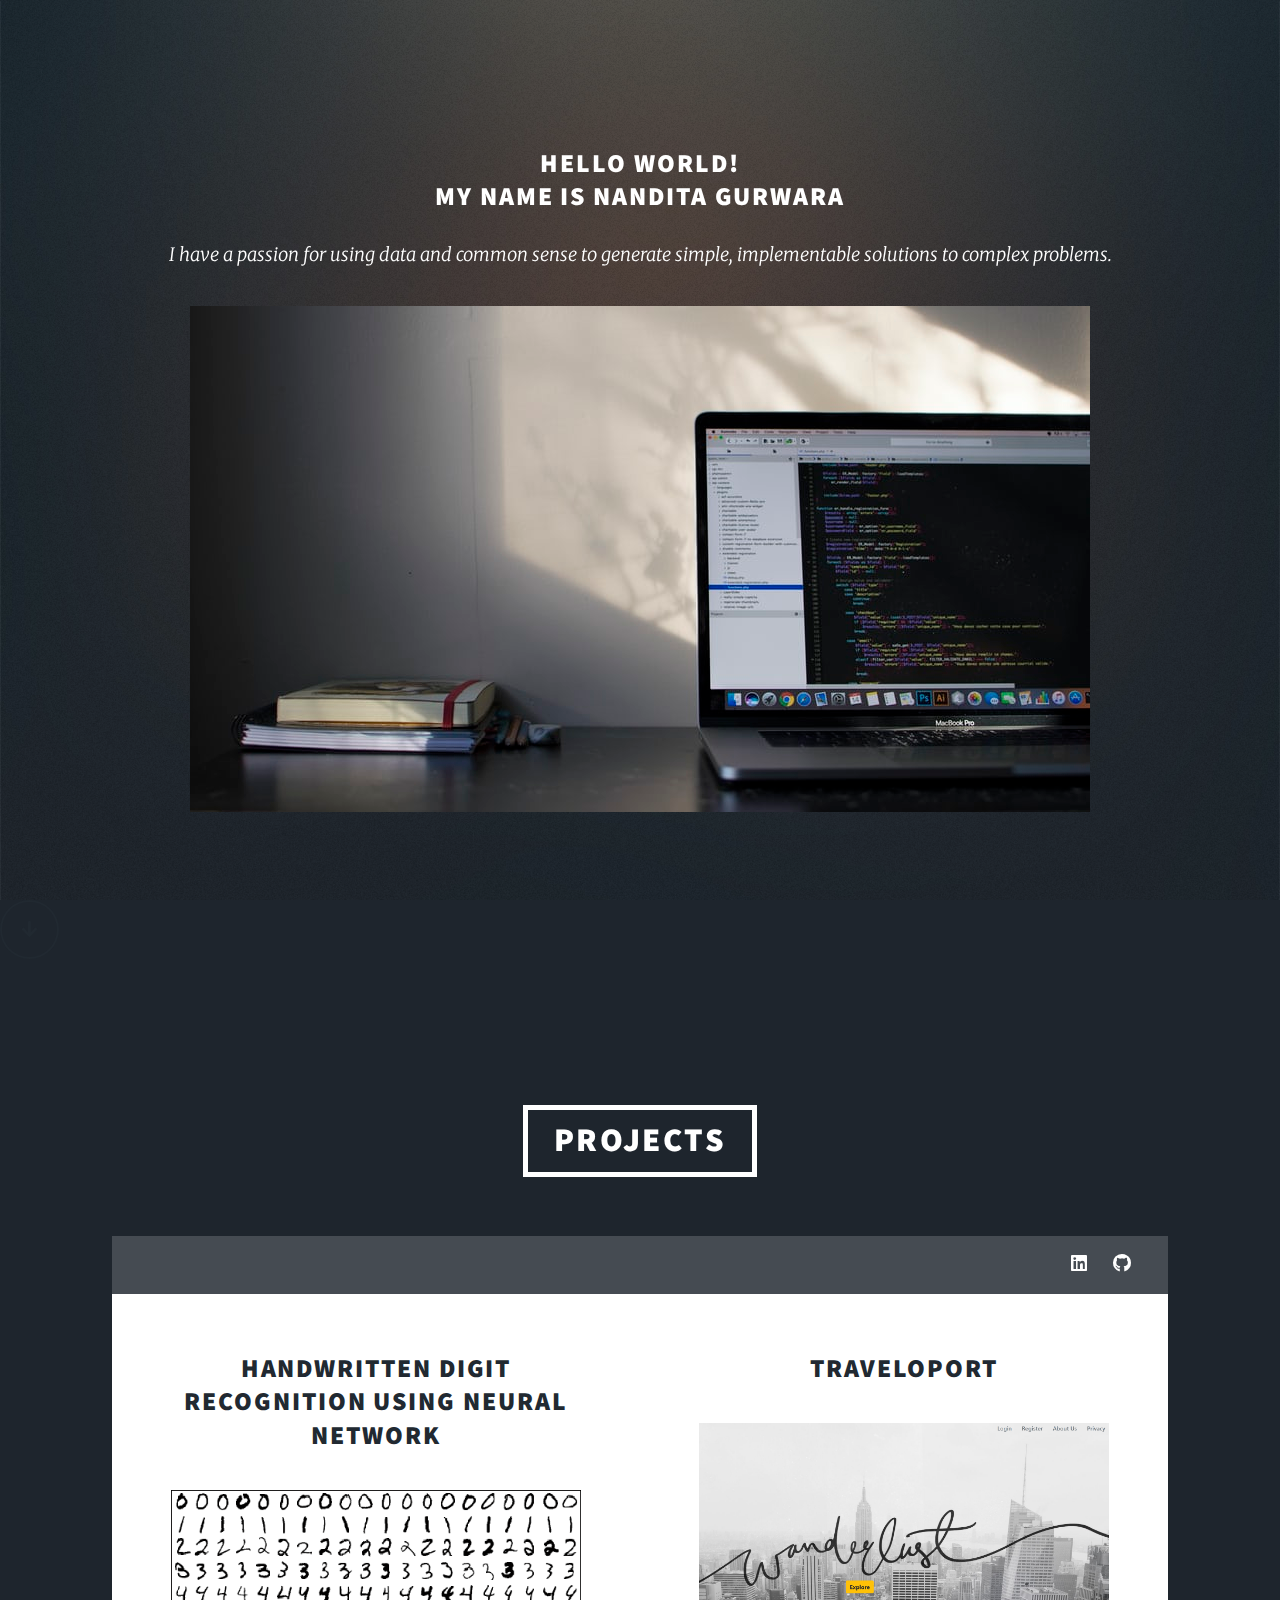
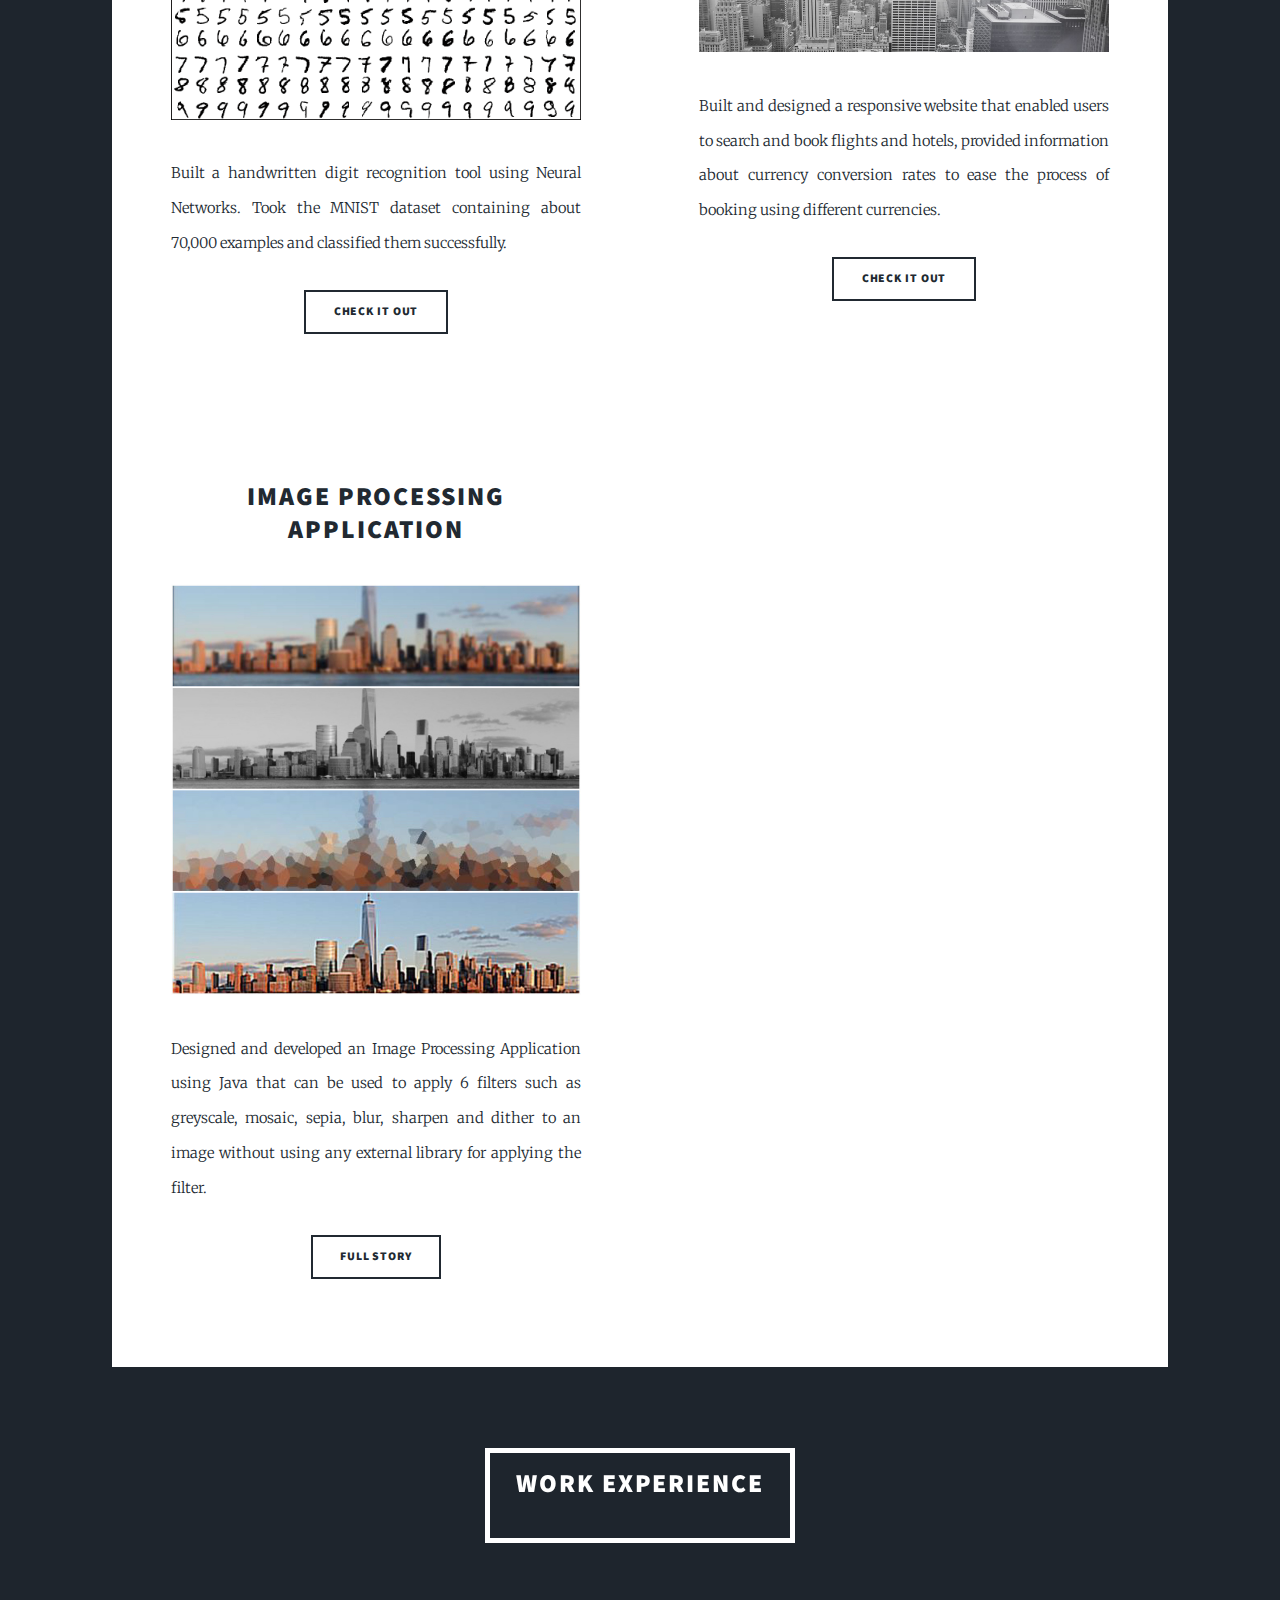
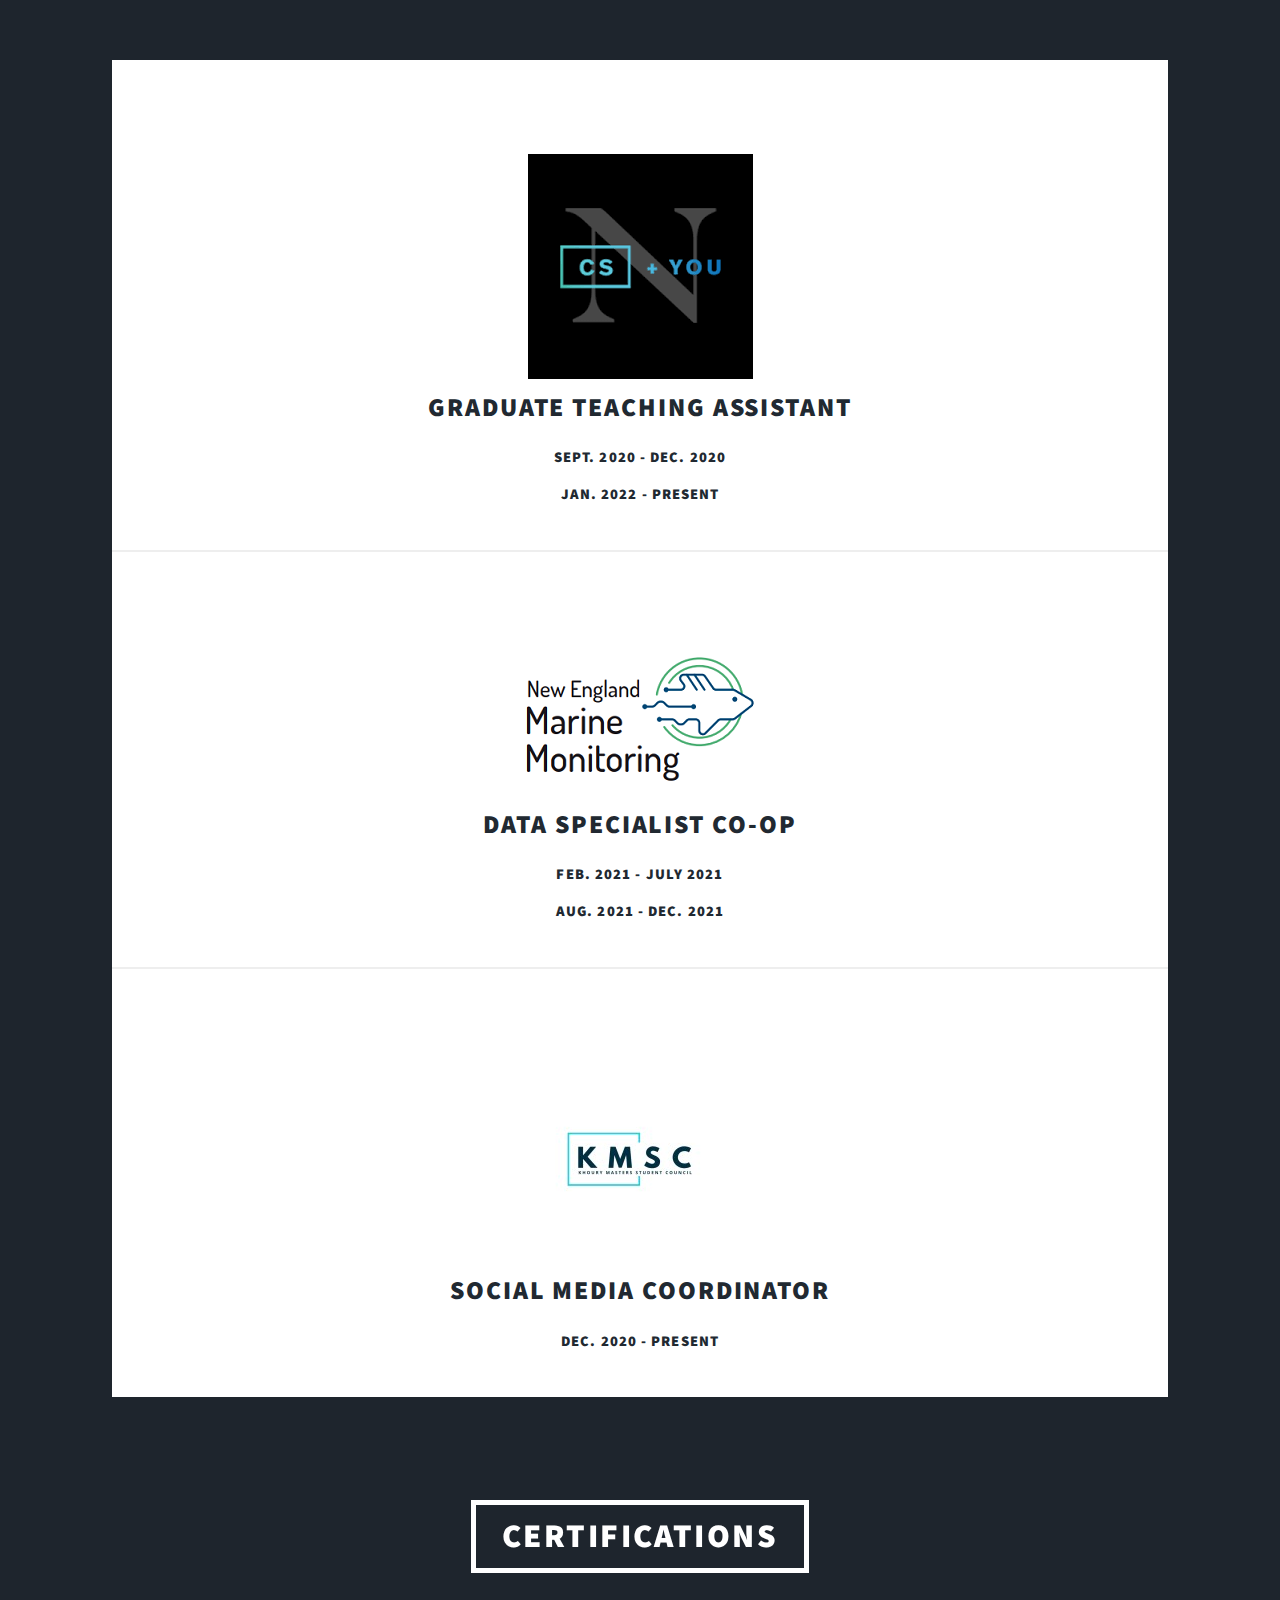
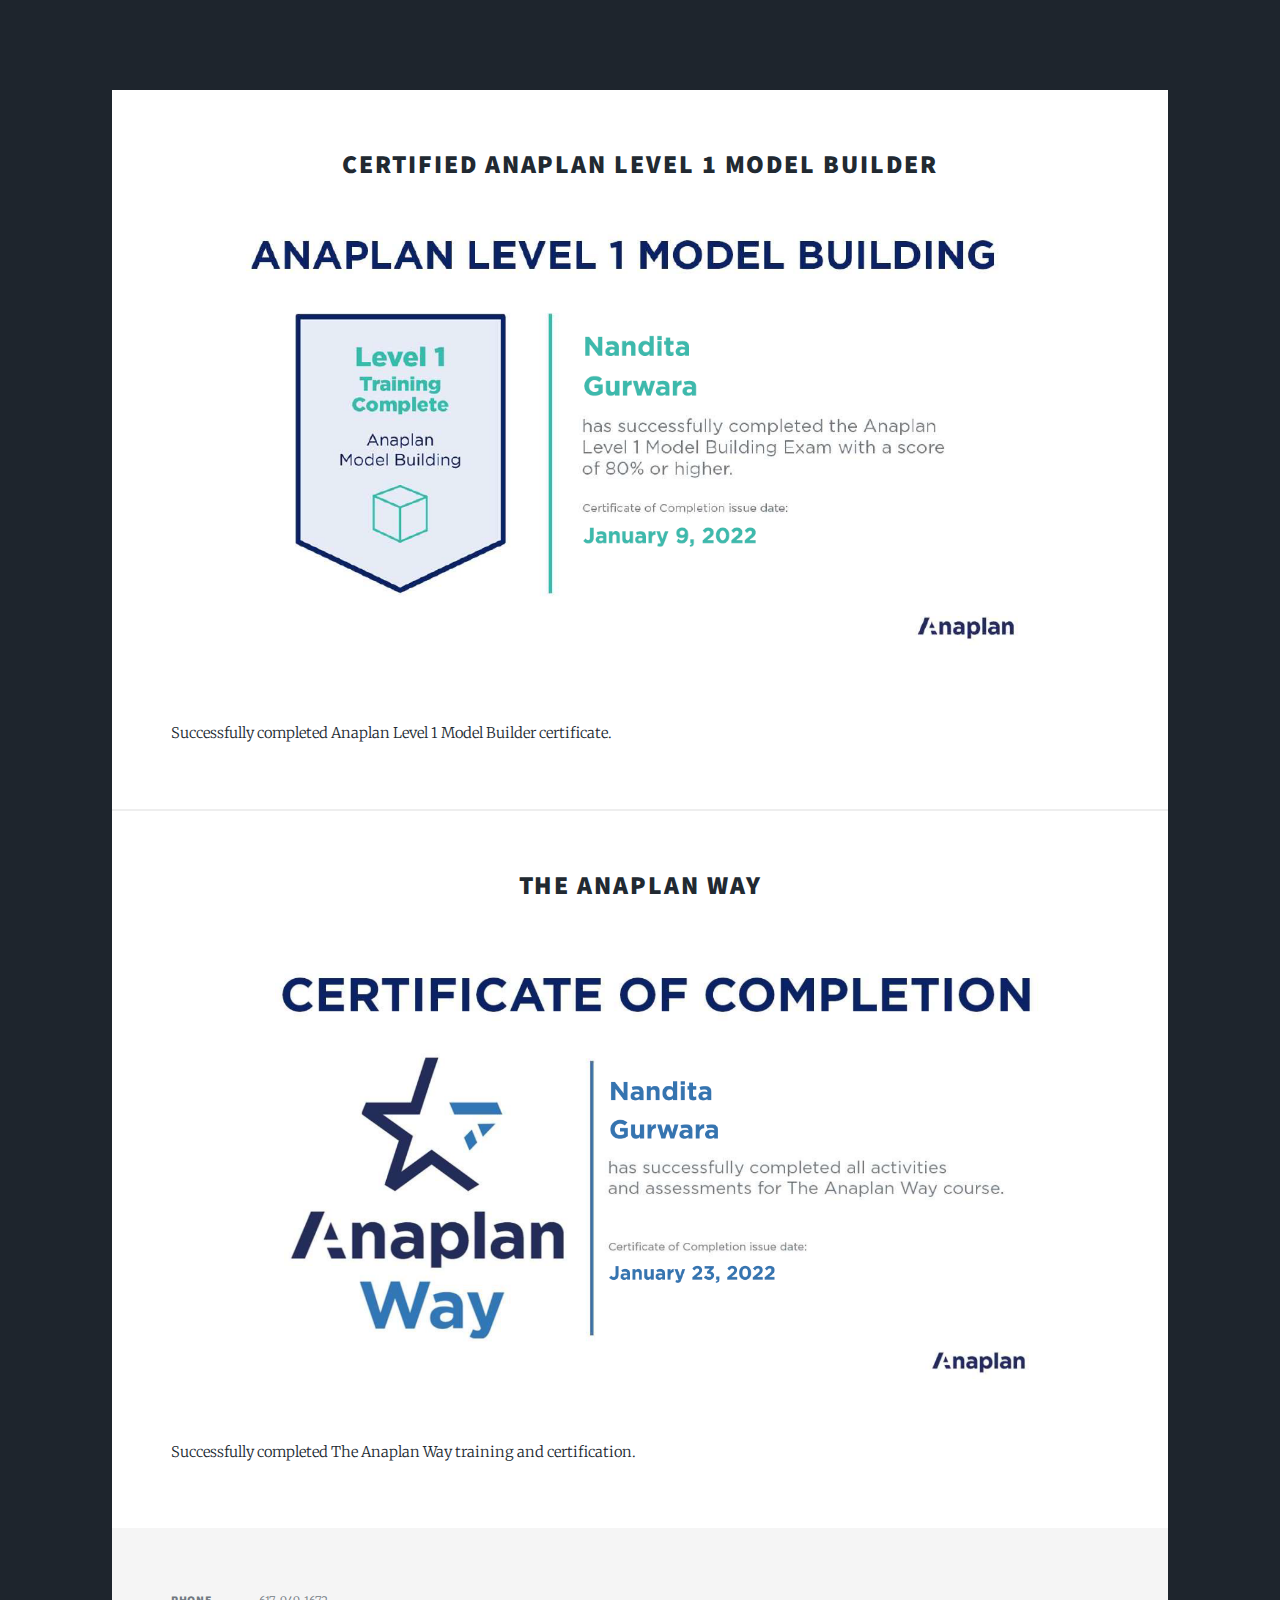
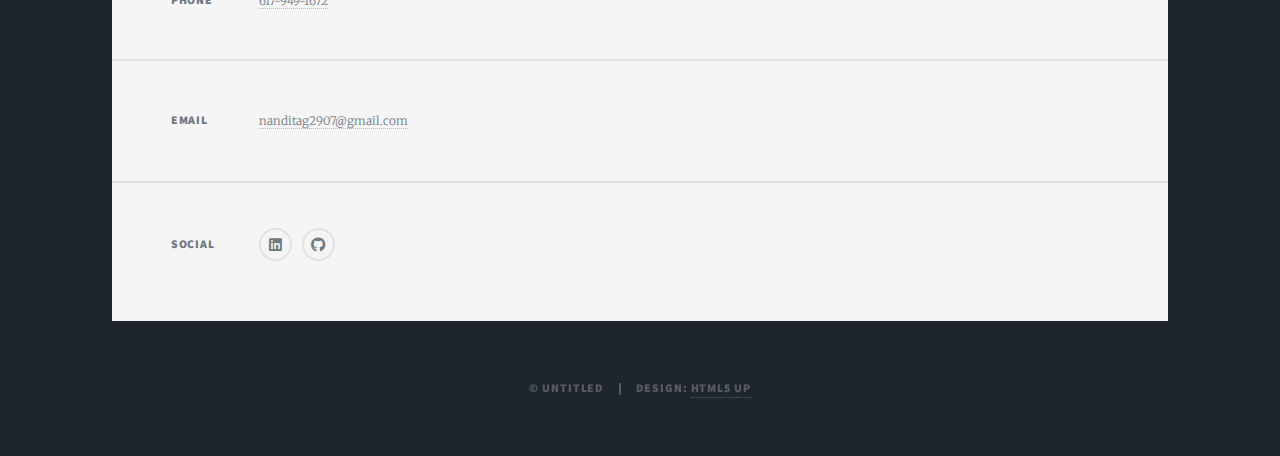
==== index.html @ 00cfe2c6 "Adding details" ====
<!DOCTYPE HTML>
<!--
	Massively by HTML5 UP
	html5up.net | @ajlkn
	Free for personal and commercial use under the CCA 3.0 license (html5up.net/license)
-->
<html>
	<head>
		<title></title>
		<meta charset="utf-8" />
		<meta name="viewport" content="width=device-width, initial-scale=1, user-scalable=no" />
		<link rel="stylesheet" href="assets/css/main.css" />
		<noscript><link rel="stylesheet" href="assets/css/noscript.css" /></noscript>

		  </style>
	</head>
	<body class="is-preload">

		<!-- Wrapper -->
		<div id="wrapper" class="fade-in">

				<!-- Intro -->
					<div id="intro">
						<h2> Hello World! </br> 
							My name is Nandita Gurwara</h2>
							<p>I have a passion for using data and common sense to generate simple, implementable solutions to complex problems.</p>
						<img src="images/DEV04.jfif" style="text-align:center" alt="" /></a> </div>
						<ul class="actions">
							<li><a href="#header" class="button icon solid solo fa-arrow-down scrolly">Continue</a></li>
						</ul>
					</div>

				<!-- Header -->
					<header id="header">
						<a href="index.html" class="logo">Projects</a>
					</header>

				<!-- Nav -->
					<nav id="nav">
						<ul class="links">
						</ul>
						<ul class="icons">
							<li><a href="https://www.linkedin.com/in/nandita-gurwara-8744b81a5/" class="icon brands fa-linkedin"><span class="label">Instagram</span></a></li>
							<li><a href="https://github.ccs.neu.edu/nandita?tab=repositories" class="icon brands fa-github"><span class="label">GitHub</span></a></li>
						</ul>
					</nav>

				<!-- Main -->
					<div id="main">


						<!-- Posts -->
							<section class="posts">
								<div>
								<article>
									<header>
										<h2>Handwritten Digit Recognition using Neural Network</h2>
									</header>
									<a href="#" class="image fit"><img src="images/Mnist-database-hand-written-digits.png" alt="" /></a>
									<p>Built a handwritten digit recognition tool using Neural Networks. Took the MNIST dataset containing about 70,000 examples and classified them successfully. </p>
									<ul class="actions special">
										<li><a href="https://github.ccs.neu.edu/nandita?tab=repositories" class="button">Check it out</a></li>
									</ul>
								</article>
								</div>
								<div>
								<article>
									<header>
										<h2>TravelOPort</h2>
									</header>
									<a href="https://traveloport.herokuapp.com/" class="image fit"><img src="images/domain.PNG" alt="" /></a>
									<p>Built and designed a responsive website that enabled users to search and book flights and hotels, provided information about currency conversion rates to ease the process of booking using different currencies.</p>
									<ul class="actions special">
										<li><a href="https://traveloport.herokuapp.com/" class="button">Check it out</a></li>
									</ul>
								</article>
								</div>
								<div>
								<article>
									<header>
										<h2>Image Processing Application</h2>
									</header>
									<a href="#" class="image fit"><img src="images/image_processing.JPG" alt="" /></a>
									<p>Designed and developed an Image Processing Application using Java that can be used to apply 6 filters such as greyscale, mosaic, sepia, blur, sharpen and dither to an image without using any external library for applying the filter.</p>
									<ul class="actions special">
										<li><a href="https://github.com/nanditaNG/processing-image" class="button">Full Story</a></li>
									</ul>
								</article>
								</div>
								</section>
							
								
							
							</section>	
							</div>

							<!-- Wrapper -->
							<header id="header">
								<a href="index.html" class="logo"><h2 class="major">Work experience</h2></a>
							</header>
							<div id="main">
	
						<!-- One -->
							<section id="one" class="wrapper spotlight style1">
								<div class="inner">
									<a href="#" class="image">
										<style>
											div {
											  text-align: center;
											}
										  </style>
										<div> <img src="images/Khoury.png" style="text-align:center" alt="" /></a> </div>
									<div class="content">
										<h2 style="text-align:center">Graduate Teaching Assistant</h2>
										<h4 style="text-align:center">Sept. 2020 - Dec. 2020 </h4>
										<h4 style="text-align:center">Jan. 2022 - Present </h4>
									</div>
								</div>
							</section>

						<!-- Two -->
						<section id="one" class="wrapper spotlight style1">
							<div class="inner">
								<a href="#" class="image">
									<style>
										div {
										  text-align: center;
										}
									  </style>
									<div> <img src="images/NEMM_LOGO.png" style="text-align:center" alt="" /></a> </div>
								<div class="content">
									<h2 style="text-align:center">Data Specialist Co-op</h2>
									<h4 style="text-align:center">Feb. 2021 - July 2021 </h4>
									<h4 style="text-align:center">Aug. 2021 - Dec. 2021 </h4>
								</div>
							</div>
						</section>

						<!-- Three -->
						<section id="one" class="wrapper spotlight style1">
							<div class="inner">
								<a href="#" class="image">
									<style>
										div {
										  text-align: center;
										}
									  </style>
									<div> <img src="images/kms.jfif" style="text-align:center" alt="" /></a> </div>
								<div class="content">
									<h2 style="text-align:center">Social Media Coordinator</h2>
									<h4 style="text-align:center">Dec. 2020 - Present </h4>
								</div>
							</div>
						</section>



					</div>
					<!-- Certifications -->
					<header id="header">
						<a href="index.html" class="logo">Certifications</a>
					</header>
					<div id="main">


						<!-- Posts -->
						<div>
							<section class="posts">
								<article>
									<header>
										<h2>Certified Anaplan Level 1 Model Builder</h2>
									</header>
									<a href="#" class="image fit"><img src="images/Certificate.PNG" alt="" /></a>
									<p> Successfully completed Anaplan Level 1 Model Builder certificate. </p>
								</article>
							</div>
							<div>
								<article>
									<header>
										<h2>The Anaplan Way</h2>
									</header>
									<a href="#" class="image fit"><img src="images/TAW_completion.PNG" alt="" /></a>
									<p> Successfully completed The Anaplan Way training and certification. </p>
								</article>
							</section>
						</div>
					</div>
				<!-- Footer -->
					<footer id="footer">
					
						<section class="split contact">
							<section>
								<h3>Phone</h3>
								<p><a href="#">617-949-1672</a></p>
							</section>
							<section>
								<h3>Email</h3>
								<p><a href="#">nanditag2907@gmail.com</a></p>
							</section>
							<section>
								<h3>Social</h3>
								<ul class="icons alt">
									<li><a href="https://www.linkedin.com/in/nandita-gurwara-8744b81a5/" class="icon brands alt fa-linkedin"><span class="label">LinkedIn</span></a></li>
									<li><a href="https://github.ccs.neu.edu/nandita?tab=repositories" class="icon brands alt fa-github"><span class="label">GitHub</span></a></li>
								</ul>
							</section>
						</section>
					</footer>

				<!-- Copyright -->
					<div id="copyright">
						<ul><li>&copy; Untitled</li><li>Design: <a href="https://html5up.net">HTML5 UP</a></li></ul>
					</div>

			</div>

		<!-- Scripts -->
			<script src="assets/js/jquery.min.js"></script>
			<script src="assets/js/jquery.scrollex.min.js"></script>
			<script src="assets/js/jquery.scrolly.min.js"></script>
			<script src="assets/js/browser.min.js"></script>
			<script src="assets/js/breakpoints.min.js"></script>
			<script src="assets/js/util.js"></script>
			<script src="assets/js/main.js"></script>

	</body>
</html>
---- assets/css/main.css ----
@import url(fontawesome-all.min.css);
@import url("https://fonts.googleapis.com/css?family=Merriweather:300,700,300italic,700italic|Source+Sans+Pro:900");

/*
	Massively by HTML5 UP
	html5up.net | @ajlkn
	Free for personal and commercial use under the CCA 3.0 license (html5up.net/license)
*/

html, body, div, span, applet, object,
iframe, h1, h2, h3, h4, h5, h6, p, blockquote,
pre, a, abbr, acronym, address, big, cite,
code, del, dfn, em, img, ins, kbd, q, s, samp,
small, strike, strong, sub, sup, tt, var, b,
u, i, center, dl, dt, dd, ol, ul, li, fieldset,
form, label, legend, table, caption, tbody,
tfoot, thead, tr, th, td, article, aside,
canvas, details, embed, figure, figcaption,
footer, header, hgroup, menu, nav, output, ruby,
section, summary, time, mark, audio, video {
	margin: 0;
	padding: 0;
	border: 0;
	font-size: 100%;
	font: inherit;
	vertical-align: baseline;}

article, aside, details, figcaption, figure,
footer, header, hgroup, menu, nav, section {
	display: block;}

body {
	line-height: 1;
}

ol, ul {
	list-style: none;
}

blockquote, q {
	quotes: none;
}

	blockquote:before, blockquote:after, q:before, q:after {
		content: '';
		content: none;
	}

table {
	border-collapse: collapse;
	border-spacing: 0;
}

body {
	-webkit-text-size-adjust: none;
}

mark {
	background-color: transparent;
	color: inherit;
}

input::-moz-focus-inner {
	border: 0;
	padding: 0;
}

input, select, textarea {
	-moz-appearance: none;
	-webkit-appearance: none;
	-ms-appearance: none;
	appearance: none;
}


/* Basic */

	@-ms-viewport {
		width: device-width;
	}

	body {
		-ms-overflow-style: scrollbar;
	}

	@media screen and (max-width: 480px) {

		html, body {
			min-width: 320px;
		}

	}

	html {
		box-sizing: border-box;
	}

	*, *:before, *:after {
		box-sizing: inherit;
	}

	body {
		background-color: #1e252d;
	}

		body.is-preload *, body.is-preload *:before, body.is-preload *:after {
			-moz-animation: none !important;
			-webkit-animation: none !important;
			-ms-animation: none !important;
			animation: none !important;
			-moz-transition: none !important;
			-webkit-transition: none !important;
			-ms-transition: none !important;
			transition: none !important;
		}

/* Type */

	html {
		font-size: 16pt;
	}

		@media screen and (max-width: 1680px) {

			html {
				font-size: 12pt;
			}

		}

		@media screen and (max-width: 1280px) {

			html {
				font-size: 11pt;
			}

		}

		@media screen and (max-width: 360px) {

			html {
				font-size: 10pt;
			}

		}

	body {
		color: #212931;
	}

	body, input, select, textarea {
		font-family: "Merriweather", Georgia, serif;
		font-weight: 300;
		font-size: 1rem;
		line-height: 2.375;
	}

	a {
		-moz-transition: color 0.2s ease-in-out, background-color 0.2s ease-in-out, border-color 0.2s ease-in-out, box-shadow 0.2s ease-in-out;
		-webkit-transition: color 0.2s ease-in-out, background-color 0.2s ease-in-out, border-color 0.2s ease-in-out, box-shadow 0.2s ease-in-out;
		-ms-transition: color 0.2s ease-in-out, background-color 0.2s ease-in-out, border-color 0.2s ease-in-out, box-shadow 0.2s ease-in-out;
		transition: color 0.2s ease-in-out, background-color 0.2s ease-in-out, border-color 0.2s ease-in-out, box-shadow 0.2s ease-in-out;
		border-bottom: dotted 1px;
		text-decoration: none;
	}

		a:hover {
			border-bottom-color: transparent;
		}

	strong, b {
		font-weight: 600;
	}

	em, i {
		font-style: italic;
	}

	p {
		text-align: justify;
		margin: 0 0 2rem 0;
	}

	h1, h2, h3, h4, h5, h6 {
		font-family: "Source Sans Pro", Helvetica, sans-serif;
		font-weight: 900;
		line-height: 1.5;
		letter-spacing: 0.075em;
		text-transform: uppercase;
		margin: 0 0 1rem 0;
	}

		h1 a, h2 a, h3 a, h4 a, h5 a, h6 a {
			border-bottom: 0;
			color: inherit;
			text-decoration: none;
		}

	h1 {
		font-size: 4rem;
		line-height: 1.1;
		margin: 0 0 2rem 0;
	}

	h2 {
		font-size: 1.75rem;
		line-height: 1.3;
		margin: 0 0 1.5rem 0;
	}

	h3 {
		font-size: 1.25rem;
		margin: 0 0 1.5rem 0;
	}

	h4 {
		font-size: 1rem;
	}

	h5 {
		font-size: 0.9rem;
	}

	h6 {
		font-size: 0.8rem;
	}

	sub {
		font-size: 0.8rem;
		position: relative;
		top: 0.5rem;
	}

	sup {
		font-size: 0.8rem;
		position: relative;
		top: -0.5rem;
	}

	blockquote {
		border-left: solid 4px;
		font-style: italic;
		margin: 0 0 2rem 0;
		padding: 0.5rem 0 0.5rem 2rem;
	}

	code {
		border: solid 2px;
		font-family: "Courier New", monospace;
		font-size: 0.9rem;
		margin: 0 0.25rem;
		padding: 0.25rem 0.65rem;
	}

	pre {
		-webkit-overflow-scrolling: touch;
		font-family: "Courier New", monospace;
		font-size: 0.9rem;
		margin: 0 0 2rem 0;
	}

		pre code {
			display: block;
			line-height: 1.75;
			padding: 1rem 1.5rem;
			overflow-x: auto;
		}

	hr {
		border: 0;
		border-bottom: solid 2px;
		margin: 3rem 0;
	}

		hr.major {
			margin: 5rem 0;
		}

	.align-left {
		text-align: left;
	}

	.align-center {
		text-align: center;
	}

	.align-right {
		text-align: right;
	}

	input, select, textarea {
		color: #212931;
	}

	a {
		color: #212931;
		border-bottom-color: rgba(33, 41, 49, 0.5);
	}

		a:hover {
			border-bottom-color: transparent;
			color: #18bfef !important;
		}

	strong, b {
		color: #212931;
	}

	h1, h2, h3, h4, h5, h6 {
		color: #212931;
	}

	blockquote {
		border-left-color: #eeeeee;
	}

	code {
		background: rgba(220, 220, 220, 0.25);
		border-color: #eeeeee;
	}

	hr {
		border-bottom-color: #eeeeee;
	}

/* Row */

	.row {
		display: flex;
		flex-wrap: wrap;
		box-sizing: border-box;
		align-items: stretch;
	}

		.row > * {
			box-sizing: border-box;
		}

		.row.gtr-uniform > * > :last-child {
			margin-bottom: 0;
		}

		.row.aln-left {
			justify-content: flex-start;
		}

		.row.aln-center {
			justify-content: center;
		}

		.row.aln-right {
			justify-content: flex-end;
		}

		.row.aln-top {
			align-items: flex-start;
		}

		.row.aln-middle {
			align-items: center;
		}

		.row.aln-bottom {
			align-items: flex-end;
		}

		.row > .imp {
			order: -1;
		}

		.row > .col-1 {
			width: 8.33333%;
		}

		.row > .off-1 {
			margin-left: 8.33333%;
		}

		.row > .col-2 {
			width: 16.66667%;
		}

		.row > .off-2 {
			margin-left: 16.66667%;
		}

		.row > .col-3 {
			width: 25%;
		}

		.row > .off-3 {
			margin-left: 25%;
		}

		.row > .col-4 {
			width: 33.33333%;
		}

		.row > .off-4 {
			margin-left: 33.33333%;
		}

		.row > .col-5 {
			width: 41.66667%;
		}

		.row > .off-5 {
			margin-left: 41.66667%;
		}

		.row > .col-6 {
			width: 50%;
		}

		.row > .off-6 {
			margin-left: 50%;
		}

		.row > .col-7 {
			width: 58.33333%;
		}

		.row > .off-7 {
			margin-left: 58.33333%;
		}

		.row > .col-8 {
			width: 66.66667%;
		}

		.row > .off-8 {
			margin-left: 66.66667%;
		}

		.row > .col-9 {
			width: 75%;
		}

		.row > .off-9 {
			margin-left: 75%;
		}

		.row > .col-10 {
			width: 83.33333%;
		}

		.row > .off-10 {
			margin-left: 83.33333%;
		}

		.row > .col-11 {
			width: 91.66667%;
		}

		.row > .off-11 {
			margin-left: 91.66667%;
		}

		.row > .col-12 {
			width: 100%;
		}

		.row > .off-12 {
			margin-left: 100%;
		}

		.row.gtr-0 {
			margin-top: 0;
			margin-left: 0rem;
		}

			.row.gtr-0 > * {
				padding: 0 0 0 0rem;
			}

			.row.gtr-0.gtr-uniform {
				margin-top: 0rem;
			}

				.row.gtr-0.gtr-uniform > * {
					padding-top: 0rem;
				}

		.row.gtr-25 {
			margin-top: 0;
			margin-left: -0.375rem;
		}

			.row.gtr-25 > * {
				padding: 0 0 0 0.375rem;
			}

			.row.gtr-25.gtr-uniform {
				margin-top: -0.375rem;
			}

				.row.gtr-25.gtr-uniform > * {
					padding-top: 0.375rem;
				}

		.row.gtr-50 {
			margin-top: 0;
			margin-left: -0.75rem;
		}

			.row.gtr-50 > * {
				padding: 0 0 0 0.75rem;
			}

			.row.gtr-50.gtr-uniform {
				margin-top: -0.75rem;
			}

				.row.gtr-50.gtr-uniform > * {
					padding-top: 0.75rem;
				}

		.row {
			margin-top: 0;
			margin-left: -1.5rem;
		}

			.row > * {
				padding: 0 0 0 1.5rem;
			}

			.row.gtr-uniform {
				margin-top: -1.5rem;
			}

				.row.gtr-uniform > * {
					padding-top: 1.5rem;
				}

		.row.gtr-150 {
			margin-top: 0;
			margin-left: -2.25rem;
		}

			.row.gtr-150 > * {
				padding: 0 0 0 2.25rem;
			}

			.row.gtr-150.gtr-uniform {
				margin-top: -2.25rem;
			}

				.row.gtr-150.gtr-uniform > * {
					padding-top: 2.25rem;
				}

		.row.gtr-200 {
			margin-top: 0;
			margin-left: -3rem;
		}

			.row.gtr-200 > * {
				padding: 0 0 0 3rem;
			}

			.row.gtr-200.gtr-uniform {
				margin-top: -3rem;
			}

				.row.gtr-200.gtr-uniform > * {
					padding-top: 3rem;
				}

		@media screen and (max-width: 1680px) {

			.row {
				display: flex;
				flex-wrap: wrap;
				box-sizing: border-box;
				align-items: stretch;
			}

				.row > * {
					box-sizing: border-box;
				}

				.row.gtr-uniform > * > :last-child {
					margin-bottom: 0;
				}

				.row.aln-left {
					justify-content: flex-start;
				}

				.row.aln-center {
					justify-content: center;
				}

				.row.aln-right {
					justify-content: flex-end;
				}

				.row.aln-top {
					align-items: flex-start;
				}

				.row.aln-middle {
					align-items: center;
				}

				.row.aln-bottom {
					align-items: flex-end;
				}

				.row > .imp-xlarge {
					order: -1;
				}

				.row > .col-1-xlarge {
					width: 8.33333%;
				}

				.row > .off-1-xlarge {
					margin-left: 8.33333%;
				}

				.row > .col-2-xlarge {
					width: 16.66667%;
				}

				.row > .off-2-xlarge {
					margin-left: 16.66667%;
				}

				.row > .col-3-xlarge {
					width: 25%;
				}

				.row > .off-3-xlarge {
					margin-left: 25%;
				}

				.row > .col-4-xlarge {
					width: 33.33333%;
				}

				.row > .off-4-xlarge {
					margin-left: 33.33333%;
				}

				.row > .col-5-xlarge {
					width: 41.66667%;
				}

				.row > .off-5-xlarge {
					margin-left: 41.66667%;
				}

				.row > .col-6-xlarge {
					width: 50%;
				}

				.row > .off-6-xlarge {
					margin-left: 50%;
				}

				.row > .col-7-xlarge {
					width: 58.33333%;
				}

				.row > .off-7-xlarge {
					margin-left: 58.33333%;
				}

				.row > .col-8-xlarge {
					width: 66.66667%;
				}

				.row > .off-8-xlarge {
					margin-left: 66.66667%;
				}

				.row > .col-9-xlarge {
					width: 75%;
				}

				.row > .off-9-xlarge {
					margin-left: 75%;
				}

				.row > .col-10-xlarge {
					width: 83.33333%;
				}

				.row > .off-10-xlarge {
					margin-left: 83.33333%;
				}

				.row > .col-11-xlarge {
					width: 91.66667%;
				}

				.row > .off-11-xlarge {
					margin-left: 91.66667%;
				}

				.row > .col-12-xlarge {
					width: 100%;
				}

				.row > .off-12-xlarge {
					margin-left: 100%;
				}

				.row.gtr-0 {
					margin-top: 0;
					margin-left: 0rem;
				}

					.row.gtr-0 > * {
						padding: 0 0 0 0rem;
					}

					.row.gtr-0.gtr-uniform {
						margin-top: 0rem;
					}

						.row.gtr-0.gtr-uniform > * {
							padding-top: 0rem;
						}

				.row.gtr-25 {
					margin-top: 0;
					margin-left: -0.375rem;
				}

					.row.gtr-25 > * {
						padding: 0 0 0 0.375rem;
					}

					.row.gtr-25.gtr-uniform {
						margin-top: -0.375rem;
					}

						.row.gtr-25.gtr-uniform > * {
							padding-top: 0.375rem;
						}

				.row.gtr-50 {
					margin-top: 0;
					margin-left: -0.75rem;
				}

					.row.gtr-50 > * {
						padding: 0 0 0 0.75rem;
					}

					.row.gtr-50.gtr-uniform {
						margin-top: -0.75rem;
					}

						.row.gtr-50.gtr-uniform > * {
							padding-top: 0.75rem;
						}

				.row {
					margin-top: 0;
					margin-left: -1.5rem;
				}

					.row > * {
						padding: 0 0 0 1.5rem;
					}

					.row.gtr-uniform {
						margin-top: -1.5rem;
					}

						.row.gtr-uniform > * {
							padding-top: 1.5rem;
						}

				.row.gtr-150 {
					margin-top: 0;
					margin-left: -2.25rem;
				}

					.row.gtr-150 > * {
						padding: 0 0 0 2.25rem;
					}

					.row.gtr-150.gtr-uniform {
						margin-top: -2.25rem;
					}

						.row.gtr-150.gtr-uniform > * {
							padding-top: 2.25rem;
						}

				.row.gtr-200 {
					margin-top: 0;
					margin-left: -3rem;
				}

					.row.gtr-200 > * {
						padding: 0 0 0 3rem;
					}

					.row.gtr-200.gtr-uniform {
						margin-top: -3rem;
					}

						.row.gtr-200.gtr-uniform > * {
							padding-top: 3rem;
						}

		}

		@media screen and (max-width: 1280px) {

			.row {
				display: flex;
				flex-wrap: wrap;
				box-sizing: border-box;
				align-items: stretch;
			}

				.row > * {
					box-sizing: border-box;
				}

				.row.gtr-uniform > * > :last-child {
					margin-bottom: 0;
				}

				.row.aln-left {
					justify-content: flex-start;
				}

				.row.aln-center {
					justify-content: center;
				}

				.row.aln-right {
					justify-content: flex-end;
				}

				.row.aln-top {
					align-items: flex-start;
				}

				.row.aln-middle {
					align-items: center;
				}

				.row.aln-bottom {
					align-items: flex-end;
				}

				.row > .imp-large {
					order: -1;
				}

				.row > .col-1-large {
					width: 8.33333%;
				}

				.row > .off-1-large {
					margin-left: 8.33333%;
				}

				.row > .col-2-large {
					width: 16.66667%;
				}

				.row > .off-2-large {
					margin-left: 16.66667%;
				}

				.row > .col-3-large {
					width: 25%;
				}

				.row > .off-3-large {
					margin-left: 25%;
				}

				.row > .col-4-large {
					width: 33.33333%;
				}

				.row > .off-4-large {
					margin-left: 33.33333%;
				}

				.row > .col-5-large {
					width: 41.66667%;
				}

				.row > .off-5-large {
					margin-left: 41.66667%;
				}

				.row > .col-6-large {
					width: 50%;
				}

				.row > .off-6-large {
					margin-left: 50%;
				}

				.row > .col-7-large {
					width: 58.33333%;
				}

				.row > .off-7-large {
					margin-left: 58.33333%;
				}

				.row > .col-8-large {
					width: 66.66667%;
				}

				.row > .off-8-large {
					margin-left: 66.66667%;
				}

				.row > .col-9-large {
					width: 75%;
				}

				.row > .off-9-large {
					margin-left: 75%;
				}

				.row > .col-10-large {
					width: 83.33333%;
				}

				.row > .off-10-large {
					margin-left: 83.33333%;
				}

				.row > .col-11-large {
					width: 91.66667%;
				}

				.row > .off-11-large {
					margin-left: 91.66667%;
				}

				.row > .col-12-large {
					width: 100%;
				}

				.row > .off-12-large {
					margin-left: 100%;
				}

				.row.gtr-0 {
					margin-top: 0;
					margin-left: 0rem;
				}

					.row.gtr-0 > * {
						padding: 0 0 0 0rem;
					}

					.row.gtr-0.gtr-uniform {
						margin-top: 0rem;
					}

						.row.gtr-0.gtr-uniform > * {
							padding-top: 0rem;
						}

				.row.gtr-25 {
					margin-top: 0;
					margin-left: -0.375rem;
				}

					.row.gtr-25 > * {
						padding: 0 0 0 0.375rem;
					}

					.row.gtr-25.gtr-uniform {
						margin-top: -0.375rem;
					}

						.row.gtr-25.gtr-uniform > * {
							padding-top: 0.375rem;
						}

				.row.gtr-50 {
					margin-top: 0;
					margin-left: -0.75rem;
				}

					.row.gtr-50 > * {
						padding: 0 0 0 0.75rem;
					}

					.row.gtr-50.gtr-uniform {
						margin-top: -0.75rem;
					}

						.row.gtr-50.gtr-uniform > * {
							padding-top: 0.75rem;
						}

				.row {
					margin-top: 0;
					margin-left: -1.5rem;
				}

					.row > * {
						padding: 0 0 0 1.5rem;
					}

					.row.gtr-uniform {
						margin-top: -1.5rem;
					}

						.row.gtr-uniform > * {
							padding-top: 1.5rem;
						}

				.row.gtr-150 {
					margin-top: 0;
					margin-left: -2.25rem;
				}

					.row.gtr-150 > * {
						padding: 0 0 0 2.25rem;
					}

					.row.gtr-150.gtr-uniform {
						margin-top: -2.25rem;
					}

						.row.gtr-150.gtr-uniform > * {
							padding-top: 2.25rem;
						}

				.row.gtr-200 {
					margin-top: 0;
					margin-left: -3rem;
				}

					.row.gtr-200 > * {
						padding: 0 0 0 3rem;
					}

					.row.gtr-200.gtr-uniform {
						margin-top: -3rem;
					}

						.row.gtr-200.gtr-uniform > * {
							padding-top: 3rem;
						}

		}

		@media screen and (max-width: 980px) {

			.row {
				display: flex;
				flex-wrap: wrap;
				box-sizing: border-box;
				align-items: stretch;
			}

				.row > * {
					box-sizing: border-box;
				}

				.row.gtr-uniform > * > :last-child {
					margin-bottom: 0;
				}

				.row.aln-left {
					justify-content: flex-start;
				}

				.row.aln-center {
					justify-content: center;
				}

				.row.aln-right {
					justify-content: flex-end;
				}

				.row.aln-top {
					align-items: flex-start;
				}

				.row.aln-middle {
					align-items: center;
				}

				.row.aln-bottom {
					align-items: flex-end;
				}

				.row > .imp-medium {
					order: -1;
				}

				.row > .col-1-medium {
					width: 8.33333%;
				}

				.row > .off-1-medium {
					margin-left: 8.33333%;
				}

				.row > .col-2-medium {
					width: 16.66667%;
				}

				.row > .off-2-medium {
					margin-left: 16.66667%;
				}

				.row > .col-3-medium {
					width: 25%;
				}

				.row > .off-3-medium {
					margin-left: 25%;
				}

				.row > .col-4-medium {
					width: 33.33333%;
				}

				.row > .off-4-medium {
					margin-left: 33.33333%;
				}

				.row > .col-5-medium {
					width: 41.66667%;
				}

				.row > .off-5-medium {
					margin-left: 41.66667%;
				}

				.row > .col-6-medium {
					width: 50%;
				}

				.row > .off-6-medium {
					margin-left: 50%;
				}

				.row > .col-7-medium {
					width: 58.33333%;
				}

				.row > .off-7-medium {
					margin-left: 58.33333%;
				}

				.row > .col-8-medium {
					width: 66.66667%;
				}

				.row > .off-8-medium {
					margin-left: 66.66667%;
				}

				.row > .col-9-medium {
					width: 75%;
				}

				.row > .off-9-medium {
					margin-left: 75%;
				}

				.row > .col-10-medium {
					width: 83.33333%;
				}

				.row > .off-10-medium {
					margin-left: 83.33333%;
				}

				.row > .col-11-medium {
					width: 91.66667%;
				}

				.row > .off-11-medium {
					margin-left: 91.66667%;
				}

				.row > .col-12-medium {
					width: 100%;
				}

				.row > .off-12-medium {
					margin-left: 100%;
				}

				.row.gtr-0 {
					margin-top: 0;
					margin-left: 0rem;
				}

					.row.gtr-0 > * {
						padding: 0 0 0 0rem;
					}

					.row.gtr-0.gtr-uniform {
						margin-top: 0rem;
					}

						.row.gtr-0.gtr-uniform > * {
							padding-top: 0rem;
						}

				.row.gtr-25 {
					margin-top: 0;
					margin-left: -0.375rem;
				}

					.row.gtr-25 > * {
						padding: 0 0 0 0.375rem;
					}

					.row.gtr-25.gtr-uniform {
						margin-top: -0.375rem;
					}

						.row.gtr-25.gtr-uniform > * {
							padding-top: 0.375rem;
						}

				.row.gtr-50 {
					margin-top: 0;
					margin-left: -0.75rem;
				}

					.row.gtr-50 > * {
						padding: 0 0 0 0.75rem;
					}

					.row.gtr-50.gtr-uniform {
						margin-top: -0.75rem;
					}

						.row.gtr-50.gtr-uniform > * {
							padding-top: 0.75rem;
						}

				.row {
					margin-top: 0;
					margin-left: -1.5rem;
				}

					.row > * {
						padding: 0 0 0 1.5rem;
					}

					.row.gtr-uniform {
						margin-top: -1.5rem;
					}

						.row.gtr-uniform > * {
							padding-top: 1.5rem;
						}

				.row.gtr-150 {
					margin-top: 0;
					margin-left: -2.25rem;
				}

					.row.gtr-150 > * {
						padding: 0 0 0 2.25rem;
					}

					.row.gtr-150.gtr-uniform {
						margin-top: -2.25rem;
					}

						.row.gtr-150.gtr-uniform > * {
							padding-top: 2.25rem;
						}

				.row.gtr-200 {
					margin-top: 0;
					margin-left: -3rem;
				}

					.row.gtr-200 > * {
						padding: 0 0 0 3rem;
					}

					.row.gtr-200.gtr-uniform {
						margin-top: -3rem;
					}

						.row.gtr-200.gtr-uniform > * {
							padding-top: 3rem;
						}

		}

		@media screen and (max-width: 736px) {

			.row {
				display: flex;
				flex-wrap: wrap;
				box-sizing: border-box;
				align-items: stretch;
			}

				.row > * {
					box-sizing: border-box;
				}

				.row.gtr-uniform > * > :last-child {
					margin-bottom: 0;
				}

				.row.aln-left {
					justify-content: flex-start;
				}

				.row.aln-center {
					justify-content: center;
				}

				.row.aln-right {
					justify-content: flex-end;
				}

				.row.aln-top {
					align-items: flex-start;
				}

				.row.aln-middle {
					align-items: center;
				}

				.row.aln-bottom {
					align-items: flex-end;
				}

				.row > .imp-small {
					order: -1;
				}

				.row > .col-1-small {
					width: 8.33333%;
				}

				.row > .off-1-small {
					margin-left: 8.33333%;
				}

				.row > .col-2-small {
					width: 16.66667%;
				}

				.row > .off-2-small {
					margin-left: 16.66667%;
				}

				.row > .col-3-small {
					width: 25%;
				}

				.row > .off-3-small {
					margin-left: 25%;
				}

				.row > .col-4-small {
					width: 33.33333%;
				}

				.row > .off-4-small {
					margin-left: 33.33333%;
				}

				.row > .col-5-small {
					width: 41.66667%;
				}

				.row > .off-5-small {
					margin-left: 41.66667%;
				}

				.row > .col-6-small {
					width: 50%;
				}

				.row > .off-6-small {
					margin-left: 50%;
				}

				.row > .col-7-small {
					width: 58.33333%;
				}

				.row > .off-7-small {
					margin-left: 58.33333%;
				}

				.row > .col-8-small {
					width: 66.66667%;
				}

				.row > .off-8-small {
					margin-left: 66.66667%;
				}

				.row > .col-9-small {
					width: 75%;
				}

				.row > .off-9-small {
					margin-left: 75%;
				}

				.row > .col-10-small {
					width: 83.33333%;
				}

				.row > .off-10-small {
					margin-left: 83.33333%;
				}

				.row > .col-11-small {
					width: 91.66667%;
				}

				.row > .off-11-small {
					margin-left: 91.66667%;
				}

				.row > .col-12-small {
					width: 100%;
				}

				.row > .off-12-small {
					margin-left: 100%;
				}

				.row.gtr-0 {
					margin-top: 0;
					margin-left: 0rem;
				}

					.row.gtr-0 > * {
						padding: 0 0 0 0rem;
					}

					.row.gtr-0.gtr-uniform {
						margin-top: 0rem;
					}

						.row.gtr-0.gtr-uniform > * {
							padding-top: 0rem;
						}

				.row.gtr-25 {
					margin-top: 0;
					margin-left: -0.375rem;
				}

					.row.gtr-25 > * {
						padding: 0 0 0 0.375rem;
					}

					.row.gtr-25.gtr-uniform {
						margin-top: -0.375rem;
					}

						.row.gtr-25.gtr-uniform > * {
							padding-top: 0.375rem;
						}

				.row.gtr-50 {
					margin-top: 0;
					margin-left: -0.75rem;
				}

					.row.gtr-50 > * {
						padding: 0 0 0 0.75rem;
					}

					.row.gtr-50.gtr-uniform {
						margin-top: -0.75rem;
					}

						.row.gtr-50.gtr-uniform > * {
							padding-top: 0.75rem;
						}

				.row {
					margin-top: 0;
					margin-left: -1.5rem;
				}

					.row > * {
						padding: 0 0 0 1.5rem;
					}

					.row.gtr-uniform {
						margin-top: -1.5rem;
					}

						.row.gtr-uniform > * {
							padding-top: 1.5rem;
						}

				.row.gtr-150 {
					margin-top: 0;
					margin-left: -2.25rem;
				}

					.row.gtr-150 > * {
						padding: 0 0 0 2.25rem;
					}

					.row.gtr-150.gtr-uniform {
						margin-top: -2.25rem;
					}

						.row.gtr-150.gtr-uniform > * {
							padding-top: 2.25rem;
						}

				.row.gtr-200 {
					margin-top: 0;
					margin-left: -3rem;
				}

					.row.gtr-200 > * {
						padding: 0 0 0 3rem;
					}

					.row.gtr-200.gtr-uniform {
						margin-top: -3rem;
					}

						.row.gtr-200.gtr-uniform > * {
							padding-top: 3rem;
						}

		}

		@media screen and (max-width: 480px) {

			.row {
				display: flex;
				flex-wrap: wrap;
				box-sizing: border-box;
				align-items: stretch;
			}

				.row > * {
					box-sizing: border-box;
				}

				.row.gtr-uniform > * > :last-child {
					margin-bottom: 0;
				}

				.row.aln-left {
					justify-content: flex-start;
				}

				.row.aln-center {
					justify-content: center;
				}

				.row.aln-right {
					justify-content: flex-end;
				}

				.row.aln-top {
					align-items: flex-start;
				}

				.row.aln-middle {
					align-items: center;
				}

				.row.aln-bottom {
					align-items: flex-end;
				}

				.row > .imp-xsmall {
					order: -1;
				}

				.row > .col-1-xsmall {
					width: 8.33333%;
				}

				.row > .off-1-xsmall {
					margin-left: 8.33333%;
				}

				.row > .col-2-xsmall {
					width: 16.66667%;
				}

				.row > .off-2-xsmall {
					margin-left: 16.66667%;
				}

				.row > .col-3-xsmall {
					width: 25%;
				}

				.row > .off-3-xsmall {
					margin-left: 25%;
				}

				.row > .col-4-xsmall {
					width: 33.33333%;
				}

				.row > .off-4-xsmall {
					margin-left: 33.33333%;
				}

				.row > .col-5-xsmall {
					width: 41.66667%;
				}

				.row > .off-5-xsmall {
					margin-left: 41.66667%;
				}

				.row > .col-6-xsmall {
					width: 50%;
				}

				.row > .off-6-xsmall {
					margin-left: 50%;
				}

				.row > .col-7-xsmall {
					width: 58.33333%;
				}

				.row > .off-7-xsmall {
					margin-left: 58.33333%;
				}

				.row > .col-8-xsmall {
					width: 66.66667%;
				}

				.row > .off-8-xsmall {
					margin-left: 66.66667%;
				}

				.row > .col-9-xsmall {
					width: 75%;
				}

				.row > .off-9-xsmall {
					margin-left: 75%;
				}

				.row > .col-10-xsmall {
					width: 83.33333%;
				}

				.row > .off-10-xsmall {
					margin-left: 83.33333%;
				}

				.row > .col-11-xsmall {
					width: 91.66667%;
				}

				.row > .off-11-xsmall {
					margin-left: 91.66667%;
				}

				.row > .col-12-xsmall {
					width: 100%;
				}

				.row > .off-12-xsmall {
					margin-left: 100%;
				}

				.row.gtr-0 {
					margin-top: 0;
					margin-left: 0rem;
				}

					.row.gtr-0 > * {
						padding: 0 0 0 0rem;
					}

					.row.gtr-0.gtr-uniform {
						margin-top: 0rem;
					}

						.row.gtr-0.gtr-uniform > * {
							padding-top: 0rem;
						}

				.row.gtr-25 {
					margin-top: 0;
					margin-left: -0.375rem;
				}

					.row.gtr-25 > * {
						padding: 0 0 0 0.375rem;
					}

					.row.gtr-25.gtr-uniform {
						margin-top: -0.375rem;
					}

						.row.gtr-25.gtr-uniform > * {
							padding-top: 0.375rem;
						}

				.row.gtr-50 {
					margin-top: 0;
					margin-left: -0.75rem;
				}

					.row.gtr-50 > * {
						padding: 0 0 0 0.75rem;
					}

					.row.gtr-50.gtr-uniform {
						margin-top: -0.75rem;
					}

						.row.gtr-50.gtr-uniform > * {
							padding-top: 0.75rem;
						}

				.row {
					margin-top: 0;
					margin-left: -1.5rem;
				}

					.row > * {
						padding: 0 0 0 1.5rem;
					}

					.row.gtr-uniform {
						margin-top: -1.5rem;
					}

						.row.gtr-uniform > * {
							padding-top: 1.5rem;
						}

				.row.gtr-150 {
					margin-top: 0;
					margin-left: -2.25rem;
				}

					.row.gtr-150 > * {
						padding: 0 0 0 2.25rem;
					}

					.row.gtr-150.gtr-uniform {
						margin-top: -2.25rem;
					}

						.row.gtr-150.gtr-uniform > * {
							padding-top: 2.25rem;
						}

				.row.gtr-200 {
					margin-top: 0;
					margin-left: -3rem;
				}

					.row.gtr-200 > * {
						padding: 0 0 0 3rem;
					}

					.row.gtr-200.gtr-uniform {
						margin-top: -3rem;
					}

						.row.gtr-200.gtr-uniform > * {
							padding-top: 3rem;
						}

		}

		@media screen and (max-width: 360px) {

			.row {
				display: flex;
				flex-wrap: wrap;
				box-sizing: border-box;
				align-items: stretch;
			}

				.row > * {
					box-sizing: border-box;
				}

				.row.gtr-uniform > * > :last-child {
					margin-bottom: 0;
				}

				.row.aln-left {
					justify-content: flex-start;
				}

				.row.aln-center {
					justify-content: center;
				}

				.row.aln-right {
					justify-content: flex-end;
				}

				.row.aln-top {
					align-items: flex-start;
				}

				.row.aln-middle {
					align-items: center;
				}

				.row.aln-bottom {
					align-items: flex-end;
				}

				.row > .imp-xxsmall {
					order: -1;
				}

				.row > .col-1-xxsmall {
					width: 8.33333%;
				}

				.row > .off-1-xxsmall {
					margin-left: 8.33333%;
				}

				.row > .col-2-xxsmall {
					width: 16.66667%;
				}

				.row > .off-2-xxsmall {
					margin-left: 16.66667%;
				}

				.row > .col-3-xxsmall {
					width: 25%;
				}

				.row > .off-3-xxsmall {
					margin-left: 25%;
				}

				.row > .col-4-xxsmall {
					width: 33.33333%;
				}

				.row > .off-4-xxsmall {
					margin-left: 33.33333%;
				}

				.row > .col-5-xxsmall {
					width: 41.66667%;
				}

				.row > .off-5-xxsmall {
					margin-left: 41.66667%;
				}

				.row > .col-6-xxsmall {
					width: 50%;
				}

				.row > .off-6-xxsmall {
					margin-left: 50%;
				}

				.row > .col-7-xxsmall {
					width: 58.33333%;
				}

				.row > .off-7-xxsmall {
					margin-left: 58.33333%;
				}

				.row > .col-8-xxsmall {
					width: 66.66667%;
				}

				.row > .off-8-xxsmall {
					margin-left: 66.66667%;
				}

				.row > .col-9-xxsmall {
					width: 75%;
				}

				.row > .off-9-xxsmall {
					margin-left: 75%;
				}

				.row > .col-10-xxsmall {
					width: 83.33333%;
				}

				.row > .off-10-xxsmall {
					margin-left: 83.33333%;
				}

				.row > .col-11-xxsmall {
					width: 91.66667%;
				}

				.row > .off-11-xxsmall {
					margin-left: 91.66667%;
				}

				.row > .col-12-xxsmall {
					width: 100%;
				}

				.row > .off-12-xxsmall {
					margin-left: 100%;
				}

				.row.gtr-0 {
					margin-top: 0;
					margin-left: 0rem;
				}

					.row.gtr-0 > * {
						padding: 0 0 0 0rem;
					}

					.row.gtr-0.gtr-uniform {
						margin-top: 0rem;
					}

						.row.gtr-0.gtr-uniform > * {
							padding-top: 0rem;
						}

				.row.gtr-25 {
					margin-top: 0;
					margin-left: -0.375rem;
				}

					.row.gtr-25 > * {
						padding: 0 0 0 0.375rem;
					}

					.row.gtr-25.gtr-uniform {
						margin-top: -0.375rem;
					}

						.row.gtr-25.gtr-uniform > * {
							padding-top: 0.375rem;
						}

				.row.gtr-50 {
					margin-top: 0;
					margin-left: -0.75rem;
				}

					.row.gtr-50 > * {
						padding: 0 0 0 0.75rem;
					}

					.row.gtr-50.gtr-uniform {
						margin-top: -0.75rem;
					}

						.row.gtr-50.gtr-uniform > * {
							padding-top: 0.75rem;
						}

				.row {
					margin-top: 0;
					margin-left: -1.5rem;
				}

					.row > * {
						padding: 0 0 0 1.5rem;
					}

					.row.gtr-uniform {
						margin-top: -1.5rem;
					}

						.row.gtr-uniform > * {
							padding-top: 1.5rem;
						}

				.row.gtr-150 {
					margin-top: 0;
					margin-left: -2.25rem;
				}

					.row.gtr-150 > * {
						padding: 0 0 0 2.25rem;
					}

					.row.gtr-150.gtr-uniform {
						margin-top: -2.25rem;
					}

						.row.gtr-150.gtr-uniform > * {
							padding-top: 2.25rem;
						}

				.row.gtr-200 {
					margin-top: 0;
					margin-left: -3rem;
				}

					.row.gtr-200 > * {
						padding: 0 0 0 3rem;
					}

					.row.gtr-200.gtr-uniform {
						margin-top: -3rem;
					}

						.row.gtr-200.gtr-uniform > * {
							padding-top: 3rem;
						}

		}

/* Box */

	.box {
		border: solid 2px;
		margin-bottom: 2rem;
		padding: 1.5rem;
	}

		.box > :last-child,
		.box > :last-child > :last-child,
		.box > :last-child > :last-child > :last-child {
			margin-bottom: 0;
		}

		.box.alt {
			border: 0;
			border-radius: 0;
			padding: 0;
		}

	.box {
		border-color: #eeeeee;
	}

/* Button */

	input[type="submit"],
	input[type="reset"],
	input[type="button"],
	button,
	.button {
		-moz-appearance: none;
		-webkit-appearance: none;
		-ms-appearance: none;
		appearance: none;
		-moz-transition: background-color 0.2s ease-in-out, box-shadow 0.2s ease-in-out, color 0.2s ease-in-out;
		-webkit-transition: background-color 0.2s ease-in-out, box-shadow 0.2s ease-in-out, color 0.2s ease-in-out;
		-ms-transition: background-color 0.2s ease-in-out, box-shadow 0.2s ease-in-out, color 0.2s ease-in-out;
		transition: background-color 0.2s ease-in-out, box-shadow 0.2s ease-in-out, color 0.2s ease-in-out;
		border: 0;
		border-radius: 0;
		cursor: pointer;
		display: inline-block;
		font-family: "Source Sans Pro", Helvetica, sans-serif;
		font-size: 0.8rem;
		font-weight: 900;
		letter-spacing: 0.075em;
		height: 3rem;
		line-height: 3rem;
		padding: 0 2rem;
		text-align: center;
		text-decoration: none;
		text-transform: uppercase;
		white-space: nowrap;
	}

		input[type="submit"].icon:before,
		input[type="reset"].icon:before,
		input[type="button"].icon:before,
		button.icon:before,
		.button.icon:before {
			margin-right: 0.5rem;
		}

		input[type="submit"].icon.solo,
		input[type="reset"].icon.solo,
		input[type="button"].icon.solo,
		button.icon.solo,
		.button.icon.solo {
			position: relative;
			width: 4rem;
			height: 4rem;
			line-height: 4rem;
			border-radius: 4rem;
			text-indent: 4rem;
			overflow: hidden;
			padding: 0;
			white-space: nowrap;
		}

			input[type="submit"].icon.solo:before,
			input[type="reset"].icon.solo:before,
			input[type="button"].icon.solo:before,
			button.icon.solo:before,
			.button.icon.solo:before {
				position: absolute;
				display: block;
				top: 0;
				left: 0;
				width: inherit;
				height: inherit;
				line-height: inherit;
				font-size: 1.25rem;
				margin-right: 0;
				text-align: center;
				text-indent: 0;
			}

		input[type="submit"].fit,
		input[type="reset"].fit,
		input[type="button"].fit,
		button.fit,
		.button.fit {
			width: 100%;
		}

		input[type="submit"].small,
		input[type="reset"].small,
		input[type="button"].small,
		button.small,
		.button.small {
			font-size: 0.7rem;
			height: 2.5rem;
			line-height: 2.5rem;
			padding: 0 1.5rem;
		}

		input[type="submit"].large,
		input[type="reset"].large,
		input[type="button"].large,
		button.large,
		.button.large {
			font-size: 0.9rem;
			height: 3.5rem;
			line-height: 3.5rem;
			padding: 0 2.75rem;
		}

		@media screen and (max-width: 980px) {

			input[type="submit"],
			input[type="reset"],
			input[type="button"],
			button,
			.button {
				font-size: 0.9rem;
				height: 3.25rem;
				line-height: 3.25rem;
			}

				input[type="submit"].large,
				input[type="reset"].large,
				input[type="button"].large,
				button.large,
				.button.large {
					font-size: 1rem;
					height: 3.75rem;
					line-height: 3.75rem;
				}

		}

		input[type="submit"].disabled, input[type="submit"]:disabled,
		input[type="reset"].disabled,
		input[type="reset"]:disabled,
		input[type="button"].disabled,
		input[type="button"]:disabled,
		button.disabled,
		button:disabled,
		.button.disabled,
		.button:disabled {
			pointer-events: none;
			opacity: 0.25;
		}

	input[type="submit"],
	input[type="reset"],
	input[type="button"],
	button,
	.button {
		background-color: transparent;
		box-shadow: inset 0 0 0 2px #212931;
		color: #212931 !important;
	}

		input[type="submit"]:hover,
		input[type="reset"]:hover,
		input[type="button"]:hover,
		button:hover,
		.button:hover {
			box-shadow: inset 0 0 0 2px #18bfef;
			color: #18bfef !important;
		}

		input[type="submit"].primary,
		input[type="reset"].primary,
		input[type="button"].primary,
		button.primary,
		.button.primary {
			background-color: #212931;
			box-shadow: none;
			color: #ffffff !important;
		}

			input[type="submit"].primary:hover,
			input[type="reset"].primary:hover,
			input[type="button"].primary:hover,
			button.primary:hover,
			.button.primary:hover {
				background-color: #18bfef;
			}

/* Form */

	form {
		margin: 0 0 2rem 0;
	}

		form > :last-child {
			margin-bottom: 0;
		}

		form > .fields {
			display: -moz-flex;
			display: -webkit-flex;
			display: -ms-flex;
			display: flex;
			-moz-flex-wrap: wrap;
			-webkit-flex-wrap: wrap;
			-ms-flex-wrap: wrap;
			flex-wrap: wrap;
			width: calc(100% + 3rem);
			margin: -1.5rem 0 2rem -1.5rem;
		}

			form > .fields > .field {
				-moz-flex-grow: 0;
				-webkit-flex-grow: 0;
				-ms-flex-grow: 0;
				flex-grow: 0;
				-moz-flex-shrink: 0;
				-webkit-flex-shrink: 0;
				-ms-flex-shrink: 0;
				flex-shrink: 0;
				padding: 1.5rem 0 0 1.5rem;
				width: calc(100% - 1.5rem);
			}

				form > .fields > .field.half {
					width: calc(50% - 0.75rem);
				}

				form > .fields > .field.third {
					width: calc(100%/3 - 0.5rem);
				}

				form > .fields > .field.quarter {
					width: calc(25% - 0.375rem);
				}

		@media screen and (max-width: 480px) {

			form > .fields {
				width: calc(100% + 3rem);
				margin: -1.5rem 0 2rem -1.5rem;
			}

				form > .fields > .field {
					padding: 1.5rem 0 0 1.5rem;
					width: calc(100% - 1.5rem);
				}

					form > .fields > .field.half {
						width: calc(100% - 1.5rem);
					}

					form > .fields > .field.third {
						width: calc(100% - 1.5rem);
					}

					form > .fields > .field.quarter {
						width: calc(100% - 1.5rem);
					}

		}

	label {
		display: block;
		font-family: "Source Sans Pro", Helvetica, sans-serif;
		font-weight: 900;
		line-height: 1.5;
		letter-spacing: 0.075em;
		font-size: 0.8rem;
		text-transform: uppercase;
		margin: 0 0 0.75rem 0;
	}

		@media screen and (max-width: 980px) {

			label {
				font-size: 0.9rem;
			}

		}

	input[type="text"],
	input[type="password"],
	input[type="email"],
	select,
	textarea {
		-moz-appearance: none;
		-webkit-appearance: none;
		-ms-appearance: none;
		appearance: none;
		background: transparent;
		border-radius: 0;
		border: solid 2px;
		color: inherit;
		display: block;
		outline: 0;
		padding: 0 1rem;
		text-decoration: none;
		width: 100%;
	}

		input[type="text"]:invalid,
		input[type="password"]:invalid,
		input[type="email"]:invalid,
		select:invalid,
		textarea:invalid {
			box-shadow: none;
		}

	select {
		background-size: 1.25rem;
		background-repeat: no-repeat;
		background-position: calc(100% - 1rem) center;
		height: 3rem;
		padding-right: 3rem;
		text-overflow: ellipsis;
	}

		select:focus::-ms-value {
			background-color: transparent;
		}

		select::-ms-expand {
			display: none;
		}

	input[type="text"],
	input[type="password"],
	input[type="email"],
	select {
		height: 3rem;
	}

	textarea {
		padding: 0.75rem 1rem;
	}

	input[type="checkbox"],
	input[type="radio"] {
		-moz-appearance: none;
		-webkit-appearance: none;
		-ms-appearance: none;
		appearance: none;
		display: block;
		float: left;
		margin-right: -2rem;
		opacity: 0;
		width: 1rem;
		z-index: -1;
	}

		input[type="checkbox"] + label,
		input[type="radio"] + label {
			text-decoration: none;
			cursor: pointer;
			display: inline-block;
			font-size: 1rem;
			letter-spacing: 0;
			font-family: "Merriweather", Georgia, serif;
			text-transform: none;
			font-weight: 300;
			padding-left: 2.8rem;
			padding-right: 1rem;
			position: relative;
		}

			input[type="checkbox"] + label:before,
			input[type="radio"] + label:before {
				-moz-osx-font-smoothing: grayscale;
				-webkit-font-smoothing: antialiased;
				display: inline-block;
				font-style: normal;
				font-variant: normal;
				text-rendering: auto;
				line-height: 1;
				text-transform: none !important;
				font-family: 'Font Awesome 5 Free';
				font-weight: 900;
			}

			input[type="checkbox"] + label:before,
			input[type="radio"] + label:before {
				border-radius: 0;
				border: solid 2px;
				content: '';
				display: inline-block;
				font-size: 0.8rem;
				height: 1.8rem;
				left: 0;
				line-height: 1.65rem;
				position: absolute;
				text-align: center;
				top: -0.125rem;
				width: 1.8rem;
			}

		input[type="checkbox"]:checked + label:before,
		input[type="radio"]:checked + label:before {
			content: '\f00c';
		}

	input[type="checkbox"] + label:before {
		border-radius: 0;
	}

	input[type="radio"] + label:before {
		border-radius: 100%;
	}

	::-webkit-input-placeholder {
		opacity: 1.0;
	}

	:-moz-placeholder {
		opacity: 1.0;
	}

	::-moz-placeholder {
		opacity: 1.0;
	}

	:-ms-input-placeholder {
		opacity: 1.0;
	}

	label {
		color: #212931;
	}

	input[type="text"],
	input[type="password"],
	input[type="email"],
	select,
	textarea {
		border-color: #eeeeee;
	}

		input[type="text"]:focus,
		input[type="password"]:focus,
		input[type="email"]:focus,
		select:focus,
		textarea:focus {
			border-color: #18bfef;
		}

	select {
		background-image: url("data:image/svg+xml;charset=utf8,%3Csvg xmlns='http://www.w3.org/2000/svg' width='40' height='40' preserveAspectRatio='none' viewBox='0 0 40 40'%3E%3Cpath d='M9.4,12.3l10.4,10.4l10.4-10.4c0.2-0.2,0.5-0.4,0.9-0.4c0.3,0,0.6,0.1,0.9,0.4l3.3,3.3c0.2,0.2,0.4,0.5,0.4,0.9 c0,0.4-0.1,0.6-0.4,0.9L20.7,31.9c-0.2,0.2-0.5,0.4-0.9,0.4c-0.3,0-0.6-0.1-0.9-0.4L4.3,17.3c-0.2-0.2-0.4-0.5-0.4-0.9 c0-0.4,0.1-0.6,0.4-0.9l3.3-3.3c0.2-0.2,0.5-0.4,0.9-0.4S9.1,12.1,9.4,12.3z' fill='%23eeeeee' /%3E%3C/svg%3E");
	}

		select option {
			background-color: #ffffff;
			color: #212931;
		}

	.select-wrapper:before {
		color: #eeeeee;
	}

	input[type="checkbox"] + label,
	input[type="radio"] + label {
		color: #212931;
	}

		input[type="checkbox"] + label:before,
		input[type="radio"] + label:before {
			border-color: #eeeeee;
		}

	input[type="checkbox"]:checked + label:before,
	input[type="radio"]:checked + label:before {
		background-color: #212931;
		border-color: #212931;
		color: #ffffff;
	}

	input[type="checkbox"]:focus + label:before,
	input[type="radio"]:focus + label:before {
		border-color: #18bfef;
	}

	::-webkit-input-placeholder {
		color: #909498 !important;
	}

	:-moz-placeholder {
		color: #909498 !important;
	}

	::-moz-placeholder {
		color: #909498 !important;
	}

	:-ms-input-placeholder {
		color: #909498 !important;
	}

	.formerize-placeholder {
		color: #909498 !important;
	}

/* Icon */

	.icon {
		text-decoration: none;
		border-bottom: none;
		position: relative;
	}

		.icon:before {
			-moz-osx-font-smoothing: grayscale;
			-webkit-font-smoothing: antialiased;
			display: inline-block;
			font-style: normal;
			font-variant: normal;
			text-rendering: auto;
			line-height: 1;
			text-transform: none !important;
			font-family: 'Font Awesome 5 Free';
			font-weight: 400;
		}

		.icon > .label {
			display: none;
		}

		.icon:before {
			line-height: inherit;
		}

		.icon.solid:before {
			font-weight: 900;
		}

		.icon.brands:before {
			font-family: 'Font Awesome 5 Brands';
		}

/* Image */

	.image {
		border: 0;
		display: inline-block;
		position: relative;
	}

		.image img {
			display: block;
		}

		.image.left, .image.right {
			max-width: 40%;
		}

			.image.left img, .image.right img {
				width: 100%;
			}

		.image.left {
			float: left;
			margin: 0 2rem 2rem 0;
			top: 0.75rem;
		}

		.image.right {
			float: right;
			margin: 0 0 2rem 2rem;
			top: 0.75rem;
		}

		.image.fit {
			display: block;
			margin: 2.5rem 0;
			width: 100%;
		}

			.image.fit:first-child {
				margin-top: 0;
			}

			.image.fit img {
				width: 100%;
			}

		.image.main {
			display: block;
			margin: 4rem 0;
			width: 100%;
		}

			.image.main:first-child {
				margin-top: 0;
			}

			.image.main img {
				width: 100%;
			}

		@media screen and (max-width: 736px) {

			.image.fit {
				margin: 2rem 0;
			}

			.image.main {
				margin: 2rem 0;
			}

		}

	a.image {
		overflow: hidden;
	}

		a.image img {
			-moz-transition: -moz-transform 0.2s ease-out;
			-webkit-transition: -webkit-transform 0.2s ease-out;
			-ms-transition: -ms-transform 0.2s ease-out;
			transition: transform 0.2s ease-out;
		}

		a.image:hover img {
			-moz-transform: scale(1.05);
			-webkit-transform: scale(1.05);
			-ms-transform: scale(1.05);
			transform: scale(1.05);
		}

/* Actions */

	ul.actions {
		display: -moz-flex;
		display: -webkit-flex;
		display: -ms-flex;
		display: flex;
		cursor: default;
		list-style: none;
		margin-left: -1rem;
		padding-left: 0;
	}

		ul.actions li {
			padding: 0 0 0 1rem;
			vertical-align: middle;
		}

		ul.actions.special {
			-moz-justify-content: center;
			-webkit-justify-content: center;
			-ms-justify-content: center;
			justify-content: center;
			width: 100%;
			margin-left: 0;
		}

			ul.actions.special li:first-child {
				padding-left: 0;
			}

		ul.actions.stacked {
			-moz-flex-direction: column;
			-webkit-flex-direction: column;
			-ms-flex-direction: column;
			flex-direction: column;
			margin-left: 0;
		}

			ul.actions.stacked li {
				padding: 1.3rem 0 0 0;
			}

				ul.actions.stacked li:first-child {
					padding-top: 0;
				}

		ul.actions.fit {
			width: calc(100% + 1rem);
		}

			ul.actions.fit li {
				-moz-flex-grow: 1;
				-webkit-flex-grow: 1;
				-ms-flex-grow: 1;
				flex-grow: 1;
				-moz-flex-shrink: 1;
				-webkit-flex-shrink: 1;
				-ms-flex-shrink: 1;
				flex-shrink: 1;
				width: 100%;
			}

				ul.actions.fit li > * {
					width: 100%;
				}

			ul.actions.fit.stacked {
				width: 100%;
			}

		@media screen and (max-width: 480px) {

			ul.actions:not(.fixed) {
				-moz-flex-direction: column;
				-webkit-flex-direction: column;
				-ms-flex-direction: column;
				flex-direction: column;
				margin-left: 0;
				width: 100% !important;
			}

				ul.actions:not(.fixed) li {
					-moz-flex-grow: 1;
					-webkit-flex-grow: 1;
					-ms-flex-grow: 1;
					flex-grow: 1;
					-moz-flex-shrink: 1;
					-webkit-flex-shrink: 1;
					-ms-flex-shrink: 1;
					flex-shrink: 1;
					padding: 1rem 0 0 0;
					text-align: center;
					width: 100%;
				}

					ul.actions:not(.fixed) li > * {
						width: 100%;
					}

					ul.actions:not(.fixed) li:first-child {
						padding-top: 0;
					}

					ul.actions:not(.fixed) li input[type="submit"],
					ul.actions:not(.fixed) li input[type="reset"],
					ul.actions:not(.fixed) li input[type="button"],
					ul.actions:not(.fixed) li button,
					ul.actions:not(.fixed) li .button {
						width: 100%;
					}

						ul.actions:not(.fixed) li input[type="submit"].icon:before,
						ul.actions:not(.fixed) li input[type="reset"].icon:before,
						ul.actions:not(.fixed) li input[type="button"].icon:before,
						ul.actions:not(.fixed) li button.icon:before,
						ul.actions:not(.fixed) li .button.icon:before {
							margin-left: -0.5rem;
						}

		}

/* Icons */

	ul.icons {
		cursor: default;
		list-style: none;
		padding-left: 0;
	}

		ul.icons li {
			display: inline-block;
			padding: 0 0.5rem 0 0;
			vertical-align: middle;
		}

			ul.icons li:last-child {
				padding-right: 0;
			}

			ul.icons li .icon:before {
				width: 2.25rem;
				height: 2.25rem;
				line-height: 2.25rem;
				display: inline-block;
				text-align: center;
				border-radius: 100%;
				font-size: 1.25rem;
			}

		ul.icons.alt li .icon:before {
			-moz-transition: color 0.2s ease-in-out, background-color 0.2s ease-in-out, border-color 0.2s ease-in-out, box-shadow 0.2s ease-in-out;
			-webkit-transition: color 0.2s ease-in-out, background-color 0.2s ease-in-out, border-color 0.2s ease-in-out, box-shadow 0.2s ease-in-out;
			-ms-transition: color 0.2s ease-in-out, background-color 0.2s ease-in-out, border-color 0.2s ease-in-out, box-shadow 0.2s ease-in-out;
			transition: color 0.2s ease-in-out, background-color 0.2s ease-in-out, border-color 0.2s ease-in-out, box-shadow 0.2s ease-in-out;
			font-size: 1rem;
		}

/* List */

	ol {
		list-style: decimal;
		margin: 0 0 2rem 0;
		padding-left: 1.25rem;
	}

		ol li {
			padding-left: 0.25rem;
		}

	ul {
		list-style: disc;
		margin: 0 0 2rem 0;
		padding-left: 1rem;
	}

		ul li {
			padding-left: 0.5rem;
		}

		ul.divided {
			list-style: none;
			padding-left: 0;
		}

			ul.divided li {
				border-top: solid 1px;
				padding: 0.5rem 0;
			}

				ul.divided li:first-child {
					border-top: 0;
					padding-top: 0;
				}

	dl {
		margin: 0 0 2rem 0;
	}

		dl dt {
			display: block;
			font-weight: 600;
			margin: 0 0 1rem 0;
		}

		dl dd {
			margin-left: 2rem;
		}

	ul.divided li {
		border-top-color: #eeeeee;
	}

	ul.icons li a.icon:hover:before {
		color: #18bfef;
	}

	ul.icons.alt li .icon:before {
		box-shadow: inset 0 0 0 2px #eeeeee;
	}

	ul.icons.alt li a.icon:hover:before {
		box-shadow: inset 0 0 0 2px #18bfef;
	}

/* Section/Article */

	section.special, article.special {
		text-align: center;
	}

	header {
		cursor: default;
	}

		header > .date {
			display: block;
			font-size: 0.8rem;
			height: 1;
			margin: 0 0 1rem 0;
			position: relative;
		}

		header > p {
			font-style: italic;
		}

		header > h1 + p {
			font-size: 1.1rem;
			margin-top: -0.5rem;
			line-height: 2;
		}

		header > h2 + p {
			font-size: 1rem;
			margin-top: -0.75rem;
		}

		header > h3 + p {
			font-size: 0.9rem;
			margin-top: -0.75rem;
		}

		header > h4 + p {
			font-size: 0.8rem;
			margin-top: -0.75rem;
		}

		header.major {
			margin: 0 0 4rem 0;
			text-align: center;
		}

			header.major > :last-child {
				margin-bottom: 0;
			}

			header.major > p {
				margin-top: 0;
				text-align: center;
			}

			header.major > .date {
				font-size: 1rem;
				margin: 0 0 4rem 0;
			}

				header.major > .date:before, header.major > .date:after {
					content: '';
					display: block;
					position: absolute;
					top: 50%;
					width: calc(50% - 6rem);
					border-top: solid 2px;
				}

				header.major > .date:before {
					left: 0;
				}

				header.major > .date:after {
					right: 0;
				}

		@media screen and (max-width: 980px) {

			header br {
				display: none;
			}

		}

		@media screen and (max-width: 736px) {

			header.major {
				margin: 0 0 2rem 0;
			}

		}

	header.major .date:before, header.major .date:after {
		border-top-color: #eeeeee;
	}

/* Table */

	.table-wrapper {
		-webkit-overflow-scrolling: touch;
		overflow-x: auto;
	}

	table {
		margin: 0 0 2rem 0;
		width: 100%;
	}

		table tbody tr {
			border: solid 1px;
			border-left: 0;
			border-right: 0;
		}

		table td {
			padding: 0.75rem 0.75rem;
		}

		table th {
			font-family: "Source Sans Pro", Helvetica, sans-serif;
			font-size: 0.8rem;
			font-weight: 900;
			letter-spacing: 0.075em;
			line-height: 1.5;
			padding: 0 0.75rem 0.75rem 0.75rem;
			text-align: left;
			text-transform: uppercase;
		}

			@media screen and (max-width: 980px) {

				table th {
					font-size: 0.9rem;
				}

			}

		table thead {
			border-bottom: solid 2px;
		}

		table tfoot {
			border-top: solid 2px;
		}

		table.alt {
			border-collapse: separate;
		}

			table.alt tbody tr td {
				border: solid 1px;
				border-left-width: 0;
				border-top-width: 0;
			}

				table.alt tbody tr td:first-child {
					border-left-width: 1px;
				}

			table.alt tbody tr:first-child td {
				border-top-width: 1px;
			}

			table.alt thead {
				border-bottom: 0;
			}

			table.alt tfoot {
				border-top: 0;
			}

	table tbody tr {
		border-color: #eeeeee;
	}

		table tbody tr:nth-child(2n + 1) {
			background-color: rgba(220, 220, 220, 0.25);
		}

	table th {
		color: #212931;
	}

	table thead {
		border-bottom-color: #eeeeee;
	}

	table tfoot {
		border-top-color: #eeeeee;
	}

	table.alt tbody tr td {
		border-color: #eeeeee;
	}

/* Pagination */

	.pagination {
		display: -moz-inline-flex;
		display: -webkit-inline-flex;
		display: -ms-inline-flex;
		display: inline-flex;
		-moz-user-select: none;
		-webkit-user-select: none;
		-ms-user-select: none;
		user-select: none;
		cursor: default;
		list-style: none;
		margin: 0 0 2rem 2px;
		padding: 0;
	}

		.pagination a, .pagination span {
			-moz-transition: background-color 0.2s ease-in-out, border-color 0.2s ease-in-out, box-shadow 0.2s ease-in-out, color 0.2s ease-in-out;
			-webkit-transition: background-color 0.2s ease-in-out, border-color 0.2s ease-in-out, box-shadow 0.2s ease-in-out, color 0.2s ease-in-out;
			-ms-transition: background-color 0.2s ease-in-out, border-color 0.2s ease-in-out, box-shadow 0.2s ease-in-out, color 0.2s ease-in-out;
			transition: background-color 0.2s ease-in-out, border-color 0.2s ease-in-out, box-shadow 0.2s ease-in-out, color 0.2s ease-in-out;
			border: solid 2px;
			display: inline-block;
			font-family: "Source Sans Pro", Helvetica, sans-serif;
			font-size: 0.8rem;
			font-weight: 900;
			height: 3rem;
			letter-spacing: 0.075em;
			line-height: calc(3rem - 4px);
			margin-left: -2px;
			min-width: 3rem;
			position: relative;
			text-align: center;
			text-decoration: none;
			text-transform: uppercase;
		}

		.pagination .next, .pagination .previous {
			text-decoration: none;
			padding: 0 1.75rem;
		}

			.pagination .next:before, .pagination .previous:before {
				-moz-osx-font-smoothing: grayscale;
				-webkit-font-smoothing: antialiased;
				display: inline-block;
				font-style: normal;
				font-variant: normal;
				text-rendering: auto;
				line-height: 1;
				text-transform: none !important;
				font-family: 'Font Awesome 5 Free';
				font-weight: 900;
			}

			.pagination .next:before, .pagination .previous:before {
				display: inline-block;
				color: inherit !important;
				line-height: inherit;
			}

		.pagination .previous:before {
			content: '\f104';
			margin-right: 0.9375em;
		}

		.pagination .next:before {
			content: '\f105';
			float: right;
			margin-left: 0.9375em;
		}

		@media screen and (max-width: 980px) {

			.pagination a, .pagination span {
				font-size: 0.9rem;
			}

		}

		@media screen and (max-width: 480px) {

			.pagination .page, .pagination .extra {
				display: none;
			}

		}

	.pagination a, .pagination span {
		border-color: #eeeeee;
	}

	.pagination a {
		color: #212931 !important;
	}

		.pagination a:hover {
			color: #18bfef !important;
			border-color: #18bfef;
			z-index: 1;
		}

			.pagination a:hover + a,
			.pagination a:hover + span {
				border-left-color: #18bfef;
			}

		.pagination a.active {
			background-color: #eeeeee;
		}

	.pagination span {
		color: #eeeeee;
	}

/* Wrapper */

	#wrapper {
		-moz-transition: opacity 0.5s ease;
		-webkit-transition: opacity 0.5s ease;
		-ms-transition: opacity 0.5s ease;
		transition: opacity 0.5s ease;
		position: relative;
		z-index: 1;
		overflow: hidden;
	}

		#wrapper > .bg {
			position: absolute;
			top: 0;
			left: 0;
			width: 100%;
			height: 100%;
			background-color: #212931;
			background-image: url("../../images/overlay.png"), linear-gradient(0deg, rgba(0, 0, 0, 0.1), rgba(0, 0, 0, 0.1)), url("../../images/bg.jpg");
			background-size: auto,								auto,														100% auto;
			background-position: center,								center,														top center;
			background-repeat: repeat,								no-repeat,													no-repeat;
			background-attachment: scroll,								scroll,														scroll;
			z-index: -1;
		}

			#wrapper > .bg.fixed {
				position: fixed;
				width: 100vw;
				height: 100vh;
			}

		#wrapper.fade-in:before {
			pointer-events: none;
			-moz-transition: opacity 1s ease-in-out;
			-webkit-transition: opacity 1s ease-in-out;
			-ms-transition: opacity 1s ease-in-out;
			transition: opacity 1s ease-in-out;
			-moz-transition-delay: 0.75s;
			-webkit-transition-delay: 0.75s;
			-ms-transition-delay: 0.75s;
			transition-delay: 0.75s;
			background: #1e252d;
			content: '';
			display: block;
			height: 100%;
			left: 0;
			opacity: 0;
			position: fixed;
			top: 0;
			width: 100%;
		}

		body.is-preload #wrapper.fade-in:before {
			opacity: 1;
		}

		@media screen and (orientation: portrait) {

			#wrapper > .bg {
				background-size: auto,								auto,														auto 175%;
			}

		}

/* Intro */

	#intro {
		color: #ffffff;
		padding: 8rem 4rem 6rem 4rem ;
		-moz-align-items: center;
		-webkit-align-items: center;
		-ms-align-items: center;
		align-items: center;
		display: -moz-flex;
		display: -webkit-flex;
		display: -ms-flex;
		display: flex;
		-moz-flex-direction: column;
		-webkit-flex-direction: column;
		-ms-flex-direction: column;
		flex-direction: column;
		-moz-justify-content: -moz-flex-end;
		-webkit-justify-content: -webkit-flex-end;
		-ms-justify-content: -ms-flex-end;
		justify-content: flex-end;
		-moz-transition: opacity 1s ease, -moz-transform 1s ease;
		-webkit-transition: opacity 1s ease, -webkit-transform 1s ease;
		-ms-transition: opacity 1s ease, -ms-transform 1s ease;
		transition: opacity 1s ease, transform 1s ease;
		position: relative;
		cursor: default;
		text-align: center;
		z-index: 1;
		min-height: 100vh;
	}

		#intro input, #intro select, #intro textarea {
			color: #ffffff;
		}

		#intro a {
			color: #ffffff;
			border-bottom-color: rgba(255, 255, 255, 0.5);
		}

			#intro a:hover {
				border-bottom-color: transparent;
				color: #18bfef !important;
			}

		#intro strong, #intro b {
			color: #ffffff;
		}

		#intro h1, #intro h2, #intro h3, #intro h4, #intro h5, #intro h6 {
			color: #ffffff;
		}

		#intro blockquote {
			border-left-color: #ffffff;
		}

		#intro code {
			background: rgba(255, 255, 255, 0.075);
			border-color: #ffffff;
		}

		#intro hr {
			border-bottom-color: #ffffff;
		}

		#intro input[type="submit"],
		#intro input[type="reset"],
		#intro input[type="button"],
		#intro button,
		#intro .button {
			background-color: transparent;
			box-shadow: inset 0 0 0 2px #ffffff;
			color: #ffffff !important;
		}

			#intro input[type="submit"]:hover,
			#intro input[type="reset"]:hover,
			#intro input[type="button"]:hover,
			#intro button:hover,
			#intro .button:hover {
				box-shadow: inset 0 0 0 2px #18bfef;
				color: #18bfef !important;
			}

			#intro input[type="submit"].primary,
			#intro input[type="reset"].primary,
			#intro input[type="button"].primary,
			#intro button.primary,
			#intro .button.primary {
				background-color: #ffffff;
				box-shadow: none;
				color: #1e252d !important;
			}

				#intro input[type="submit"].primary:hover,
				#intro input[type="reset"].primary:hover,
				#intro input[type="button"].primary:hover,
				#intro button.primary:hover,
				#intro .button.primary:hover {
					background-color: #18bfef;
				}

		#intro h1 {
			font-size: 5rem;
			line-height: 1;
		}

		#intro p {
			font-size: 1.25rem;
			font-style: italic;
			margin-top: -0.25rem;
			text-align: center;
		}

		#intro + #header {
			margin-top: -20rem;
		}

			#intro + #header .logo {
				-moz-transform: translateY(2rem);
				-webkit-transform: translateY(2rem);
				-ms-transform: translateY(2rem);
				transform: translateY(2rem);
				opacity: 0;
				visibility: hidden;
			}

		#intro.hidden {
			pointer-events: none;
			-moz-transform: translateY(2rem);
			-webkit-transform: translateY(2rem);
			-ms-transform: translateY(2rem);
			transform: translateY(2rem);
			-moz-transition: opacity 0.5s ease, -moz-transform 0.5s ease, visibility 0.5s;
			-webkit-transition: opacity 0.5s ease, -webkit-transform 0.5s ease, visibility 0.5s;
			-ms-transition: opacity 0.5s ease, -ms-transform 0.5s ease, visibility 0.5s;
			transition: opacity 0.5s ease, transform 0.5s ease, visibility 0.5s;
			opacity: 0;
			visibility: hidden;
		}

			#intro.hidden + #header .logo {
				-moz-transform: translateY(0);
				-webkit-transform: translateY(0);
				-ms-transform: translateY(0);
				transform: translateY(0);
				opacity: 1;
				visibility: visible;
			}

		body.is-preload #intro {
			-moz-transform: translateY(2rem);
			-webkit-transform: translateY(2rem);
			-ms-transform: translateY(2rem);
			transform: translateY(2rem);
			opacity: 0;
		}

			body.is-preload #intro:not(.hidden) + #header + #nav {
				-moz-transform: translateY(4rem);
				-webkit-transform: translateY(4rem);
				-ms-transform: translateY(4rem);
				transform: translateY(4rem);
				opacity: 0;
			}

		@media screen and (max-width: 980px) {

			#intro {
				padding: 4rem 4rem 2rem 4rem ;
				min-height: 90vh;
			}

				#intro p br {
					display: none;
				}

				#intro + #header {
					margin-top: -14rem;
				}

		}

		@media screen and (max-width: 736px) {

			#intro {
				padding: 3rem 2rem 1rem 2rem ;
				min-height: 80vh;
			}

				#intro h1 {
					font-size: 3.25rem;
					line-height: 1.1;
					margin-bottom: 1rem;
				}

				#intro p {
					font-size: 1rem;
					margin-top: 0rem;
				}

				#intro .actions {
					display: none;
				}

		}

/* Header */

	#header {
		color: #ffffff;
		-moz-align-items: center;
		-webkit-align-items: center;
		-ms-align-items: center;
		align-items: center;
		display: -moz-flex;
		display: -webkit-flex;
		display: -ms-flex;
		display: flex;
		-moz-flex-direction: column;
		-webkit-flex-direction: column;
		-ms-flex-direction: column;
		flex-direction: column;
		-moz-justify-content: -moz-flex-end;
		-webkit-justify-content: -webkit-flex-end;
		-ms-justify-content: -ms-flex-end;
		justify-content: flex-end;
		pointer-events: none;
		-moz-user-select: none;
		-webkit-user-select: none;
		-ms-user-select: none;
		user-select: none;
		height: 20rem;
		padding-bottom: 8rem;
		position: relative;
		text-align: center;
		z-index: 2;
	}

		#header input, #header select, #header textarea {
			color: #ffffff;
		}

		#header a {
			color: #ffffff;
			border-bottom-color: rgba(255, 255, 255, 0.5);
		}

			#header a:hover {
				border-bottom-color: transparent;
				color: #18bfef !important;
			}

		#header strong, #header b {
			color: #ffffff;
		}

		#header h1, #header h2, #header h3, #header h4, #header h5, #header h6 {
			color: #ffffff;
		}

		#header blockquote {
			border-left-color: #ffffff;
		}

		#header code {
			background: rgba(255, 255, 255, 0.075);
			border-color: #ffffff;
		}

		#header hr {
			border-bottom-color: #ffffff;
		}

		#header .logo {
			-moz-transition: border-color 0.2s ease-in-out, color 0.2s ease-in-out, opacity 0.5s ease, -moz-transform 0.5s ease, visibility 0.5s;
			-webkit-transition: border-color 0.2s ease-in-out, color 0.2s ease-in-out, opacity 0.5s ease, -webkit-transform 0.5s ease, visibility 0.5s;
			-ms-transition: border-color 0.2s ease-in-out, color 0.2s ease-in-out, opacity 0.5s ease, -ms-transform 0.5s ease, visibility 0.5s;
			transition: border-color 0.2s ease-in-out, color 0.2s ease-in-out, opacity 0.5s ease, transform 0.5s ease, visibility 0.5s;
			pointer-events: auto;
			border-style: solid;
			border-color: #ffffff;
			border-width: 5px !important;
			font-family: "Source Sans Pro", Helvetica, sans-serif;
			font-size: 2.25rem;
			font-weight: 900;
			letter-spacing: 0.075em;
			line-height: 1;
			padding: 1rem 1.75rem;
			text-transform: uppercase;
			visibility: visible;
		}

			#header .logo:hover {
				border-color: #18bfef !important;
				color: #18bfef !important;
			}

		@media screen and (max-width: 980px) {

			#header {
				height: 14rem;
				padding-bottom: 4rem;
			}

		}

		@media screen and (max-width: 736px) {

			#header {
				padding-bottom: 3rem;
			}

				#header .logo {
					font-size: 1.75rem;
					border-width: 3px !important;
				}

		}

/* Nav */

	#nav {
		color: #ffffff;
		display: -moz-flex;
		display: -webkit-flex;
		display: -ms-flex;
		display: flex;
		-moz-transition: -moz-transform 1s ease, opacity 1s ease;
		-webkit-transition: -webkit-transform 1s ease, opacity 1s ease;
		-ms-transition: -ms-transform 1s ease, opacity 1s ease;
		transition: transform 1s ease, opacity 1s ease;
		background: rgba(255, 255, 255, 0.175);
		height: 4rem;
		line-height: 4rem;
		margin: -4rem auto 0 auto;
		overflow: hidden;
		padding: 0 2rem 0 0;
		position: relative;
		width: calc(100% - 4rem);
		max-width: 72rem;
		z-index: 2;
	}

		#nav ul.divided li {
			border-top-color: #ffffff;
		}

		#nav ul.icons li a.icon:hover:before {
			color: #18bfef;
		}

		#nav ul.icons.alt li .icon:before {
			box-shadow: inset 0 0 0 2px #ffffff;
		}

		#nav ul.icons.alt li a.icon:hover:before {
			box-shadow: inset 0 0 0 2px #18bfef;
		}

		#nav input, #nav select, #nav textarea {
			color: #ffffff;
		}

		#nav a {
			color: #ffffff;
			border-bottom-color: rgba(255, 255, 255, 0.5);
		}

			#nav a:hover {
				border-bottom-color: transparent;
				color: #18bfef !important;
			}

		#nav strong, #nav b {
			color: #ffffff;
		}

		#nav h1, #nav h2, #nav h3, #nav h4, #nav h5, #nav h6 {
			color: #ffffff;
		}

		#nav blockquote {
			border-left-color: #ffffff;
		}

		#nav code {
			background: rgba(255, 255, 255, 0.075);
			border-color: #ffffff;
		}

		#nav hr {
			border-bottom-color: #ffffff;
		}

		#nav ul.links {
			display: -moz-flex;
			display: -webkit-flex;
			display: -ms-flex;
			display: flex;
			-moz-flex-grow: 1;
			-webkit-flex-grow: 1;
			-ms-flex-grow: 1;
			flex-grow: 1;
			-moz-flex-shrink: 1;
			-webkit-flex-shrink: 1;
			-ms-flex-shrink: 1;
			flex-shrink: 1;
			font-family: "Source Sans Pro", Helvetica, sans-serif;
			font-weight: 900;
			letter-spacing: 0.075em;
			list-style: none;
			margin-bottom: 0;
			padding-left: 0;
			text-transform: uppercase;
		}

			#nav ul.links li {
				display: block;
				padding-left: 0;
			}

				#nav ul.links li a {
					-moz-transition: background-color 0.2s ease-in-out, color 0.2s ease-in-out;
					-webkit-transition: background-color 0.2s ease-in-out, color 0.2s ease-in-out;
					-ms-transition: background-color 0.2s ease-in-out, color 0.2s ease-in-out;
					transition: background-color 0.2s ease-in-out, color 0.2s ease-in-out;
					display: block;
					font-size: 0.8rem;
					outline: none;
					padding: 0 2rem;
				}

					#nav ul.links li a:hover {
						color: inherit !important;
						background-color: rgba(255, 255, 255, 0.1);
					}

				#nav ul.links li.active {
					background-color: #ffffff;
				}

					#nav ul.links li.active a {
						color: #1e252d;
					}

						#nav ul.links li.active a:hover {
							color: #18bfef !important;
						}

		#nav ul.icons {
			-moz-flex-grow: 0;
			-webkit-flex-grow: 0;
			-ms-flex-grow: 0;
			flex-grow: 0;
			-moz-flex-shrink: 0;
			-webkit-flex-shrink: 0;
			-ms-flex-shrink: 0;
			flex-shrink: 0;
			margin-bottom: 0;
		}

		@media screen and (max-width: 980px) {

			#nav {
				display: none;
			}

		}

/* Main */

	#main {
		background-color: #ffffff;
		position: relative;
		margin: 0 auto;
		width: calc(100% - 4rem);
		max-width: 72rem;
		z-index: 2;
	}

		#main > * {
			padding: 4rem 4rem 2rem 4rem ;
			border-top: solid 2px #eeeeee;
			margin: 0;
		}

			#main > *:first-child {
				border-top: 0;
			}

		#main > footer {
			text-align: center;
		}

		#main > .post {
			padding: 8rem 8rem 6rem 8rem ;
		}

			#main > .post header.major > .date {
				margin-top: -2rem;
			}

			#main > .post header.major > h1, #main > .post header.major h2 {
				font-size: 4rem;
				line-height: 1.1;
				margin: 0 0 2rem 0;
			}

			#main > .post.featured {
				text-align: center;
			}

			@media screen and (max-width: 1280px) {

				#main > .post {
					padding: 6rem 4rem 4rem 4rem ;
				}

			}

			@media screen and (max-width: 736px) {

				#main > .post {
					padding: 4rem 2rem 2rem 2rem ;
				}

					#main > .post header.major > .date {
						margin-top: -1rem;
						margin-bottom: 2rem;
					}

					#main > .post header.major > h1, #main > .post header.major h2 {
						font-size: 2.5rem;
						line-height: 1.2;
						margin: 0 0 1.5rem 0;
					}

			}

		#main > .posts {
			display: -moz-flex;
			display: -webkit-flex;
			display: -ms-flex;
			display: flex;
			-moz-flex-wrap: wrap;
			-webkit-flex-wrap: wrap;
			-ms-flex-wrap: wrap;
			flex-wrap: wrap;
			-moz-align-items: -moz-stretch;
			-webkit-align-items: -webkit-stretch;
			-ms-align-items: -ms-stretch;
			align-items: stretch;
			text-align: center;
			width: 100%;
			padding: 0;
		}

			#main > .posts > * {
				-moz-flex-shrink: 1;
				-webkit-flex-shrink: 1;
				-ms-flex-shrink: 1;
				flex-shrink: 1;
				-moz-flex-grow: 0;
				-webkit-flex-grow: 0;
				-ms-flex-grow: 0;
				flex-grow: 0;
			}

			#main > .posts > * {
				width: 50%;
			}

			#main > .posts > * {
				padding: 4rem;
				width: 50%;
			}

			#main > .posts > article {
				border-color: #eeeeee;
				border-left-width: 2px;
				border-style: solid;
				border-top-width: 2px;
				text-align: center;
			}

				#main > .posts > article > :last-child {
					margin-bottom: 0;
				}

				#main > .posts > article:nth-child(2n - 1) {
					border-left-width: 0;
				}

				#main > .posts > article:nth-child(-n + 2) {
					border-top-width: 0;
				}

			@media screen and (max-width: 980px) {

				#main > .posts > * {
					width: 50%;
				}

				#main > .posts > * {
					padding: 2.5rem;
					width: 50%;
				}

			}

			@media screen and (max-width: 736px) {

				#main > .posts > * {
					width: 100%;
				}

				#main > .posts > * {
					padding: 2rem;
					width: 100%;
				}

				#main > .posts > article:nth-child(2n - 1) {
					border-left-width: 2px;
				}

				#main > .posts > article:nth-child(-n + 2) {
					border-top-width: 2px;
				}

				#main > .posts > article:nth-child(n) {
					border-left-width: 0;
				}

				#main > .posts > article:nth-child(-n + 1) {
					border-top-width: 0;
				}

				#main > .posts > article .image {
					max-width: 25rem;
					margin-left: auto;
					margin-right: auto;
				}

			}

		@media screen and (max-width: 736px) {

			#main > * {
				padding: 2rem 2rem 0.1rem 2rem ;
			}

		}

		@media screen and (max-width: 480px) {

			#main {
				width: 100%;
			}

		}

/* Footer */

	#footer {
		color: #717981;
		display: -moz-flex;
		display: -webkit-flex;
		display: -ms-flex;
		display: flex;
		background-color: #f5f5f5;
		color: #909498;
		cursor: default;
		position: relative;
		margin: 0 auto;
		width: calc(100% - 4rem);
		max-width: 72rem;
		z-index: 2;
	}

		#footer input, #footer select, #footer textarea {
			color: #717981;
		}

		#footer a {
			color: #717981;
			border-bottom-color: rgba(113, 121, 129, 0.5);
		}

			#footer a:hover {
				border-bottom-color: transparent;
				color: #18bfef !important;
			}

		#footer strong, #footer b {
			color: #717981;
		}

		#footer h1, #footer h2, #footer h3, #footer h4, #footer h5, #footer h6 {
			color: #717981;
		}

		#footer blockquote {
			border-left-color: #e2e2e2;
		}

		#footer code {
			background: rgba(220, 220, 220, 0.5);
			border-color: #e2e2e2;
		}

		#footer hr {
			border-bottom-color: #e2e2e2;
		}

		#footer .box {
			border-color: #e2e2e2;
		}

		#footer input[type="submit"],
		#footer input[type="reset"],
		#footer input[type="button"],
		#footer button,
		#footer .button {
			background-color: transparent;
			box-shadow: inset 0 0 0 2px #717981;
			color: #717981 !important;
		}

			#footer input[type="submit"]:hover,
			#footer input[type="reset"]:hover,
			#footer input[type="button"]:hover,
			#footer button:hover,
			#footer .button:hover {
				box-shadow: inset 0 0 0 2px #18bfef;
				color: #18bfef !important;
			}

			#footer input[type="submit"].primary,
			#footer input[type="reset"].primary,
			#footer input[type="button"].primary,
			#footer button.primary,
			#footer .button.primary {
				background-color: #717981;
				box-shadow: none;
				color: #f5f5f5 !important;
			}

				#footer input[type="submit"].primary:hover,
				#footer input[type="reset"].primary:hover,
				#footer input[type="button"].primary:hover,
				#footer button.primary:hover,
				#footer .button.primary:hover {
					background-color: #18bfef;
				}

		#footer label {
			color: #717981;
		}

		#footer input[type="text"],
		#footer input[type="password"],
		#footer input[type="email"],
		#footer select,
		#footer textarea {
			border-color: #e2e2e2;
		}

			#footer input[type="text"]:focus,
			#footer input[type="password"]:focus,
			#footer input[type="email"]:focus,
			#footer select:focus,
			#footer textarea:focus {
				border-color: #18bfef;
			}

		#footer select {
			background-image: url("data:image/svg+xml;charset=utf8,%3Csvg xmlns='http://www.w3.org/2000/svg' width='40' height='40' preserveAspectRatio='none' viewBox='0 0 40 40'%3E%3Cpath d='M9.4,12.3l10.4,10.4l10.4-10.4c0.2-0.2,0.5-0.4,0.9-0.4c0.3,0,0.6,0.1,0.9,0.4l3.3,3.3c0.2,0.2,0.4,0.5,0.4,0.9 c0,0.4-0.1,0.6-0.4,0.9L20.7,31.9c-0.2,0.2-0.5,0.4-0.9,0.4c-0.3,0-0.6-0.1-0.9-0.4L4.3,17.3c-0.2-0.2-0.4-0.5-0.4-0.9 c0-0.4,0.1-0.6,0.4-0.9l3.3-3.3c0.2-0.2,0.5-0.4,0.9-0.4S9.1,12.1,9.4,12.3z' fill='%23e2e2e2' /%3E%3C/svg%3E");
		}

			#footer select option {
				background-color: #f5f5f5;
				color: #717981;
			}

		#footer .select-wrapper:before {
			color: #e2e2e2;
		}

		#footer input[type="checkbox"] + label,
		#footer input[type="radio"] + label {
			color: #717981;
		}

			#footer input[type="checkbox"] + label:before,
			#footer input[type="radio"] + label:before {
				border-color: #e2e2e2;
			}

		#footer input[type="checkbox"]:checked + label:before,
		#footer input[type="radio"]:checked + label:before {
			background-color: #717981;
			border-color: #717981;
			color: #f5f5f5;
		}

		#footer input[type="checkbox"]:focus + label:before,
		#footer input[type="radio"]:focus + label:before {
			border-color: #18bfef;
		}

		#footer ::-webkit-input-placeholder {
			color: #b3b7bb !important;
		}

		#footer :-moz-placeholder {
			color: #b3b7bb !important;
		}

		#footer ::-moz-placeholder {
			color: #b3b7bb !important;
		}

		#footer :-ms-input-placeholder {
			color: #b3b7bb !important;
		}

		#footer .formerize-placeholder {
			color: #b3b7bb !important;
		}

		#footer ul.divided li {
			border-top-color: #e2e2e2;
		}

		#footer ul.icons li a.icon:hover:before {
			color: #18bfef;
		}

		#footer ul.icons.alt li .icon:before {
			box-shadow: inset 0 0 0 2px #e2e2e2;
		}

		#footer ul.icons.alt li a.icon:hover:before {
			box-shadow: inset 0 0 0 2px #18bfef;
		}

		#footer header.major .date:before, #footer header.major .date:after {
			border-top-color: #e2e2e2;
		}

		#footer table tbody tr {
			border-color: #e2e2e2;
		}

			#footer table tbody tr:nth-child(2n + 1) {
				background-color: rgba(220, 220, 220, 0.5);
			}

		#footer table th {
			color: #717981;
		}

		#footer table thead {
			border-bottom-color: #e2e2e2;
		}

		#footer table tfoot {
			border-top-color: #e2e2e2;
		}

		#footer table.alt tbody tr td {
			border-color: #e2e2e2;
		}

		#footer .pagination a, #footer .pagination span {
			border-color: #e2e2e2;
		}

		#footer .pagination a {
			color: #717981 !important;
		}

			#footer .pagination a:hover {
				color: #18bfef !important;
				border-color: #18bfef;
				z-index: 1;
			}

				#footer .pagination a:hover + a,
				#footer .pagination a:hover + span {
					border-left-color: #18bfef;
				}

			#footer .pagination a.active {
				background-color: #e2e2e2;
			}

		#footer .pagination span {
			color: #e2e2e2;
		}

		#footer > section {
			-moz-flex-basis: 50%;
			-webkit-flex-basis: 50%;
			-ms-flex-basis: 50%;
			flex-basis: 50%;
			-moz-flex-grow: 1;
			-webkit-flex-grow: 1;
			-ms-flex-grow: 1;
			flex-grow: 1;
			-moz-flex-shrink: 1;
			-webkit-flex-shrink: 1;
			-ms-flex-shrink: 1;
			flex-shrink: 1;
			padding: 4rem 4rem 2rem 4rem ;
			border-left: solid 2px #e2e2e2;
		}

			#footer > section:first-child {
				border-left: 0;
			}

			#footer > section.split {
				display: -moz-flex;
				display: -webkit-flex;
				display: -ms-flex;
				display: flex;
				-moz-flex-direction: column;
				-webkit-flex-direction: column;
				-ms-flex-direction: column;
				flex-direction: column;
				padding: 0;
			}

				#footer > section.split > section {
					padding: 3rem 4rem 1rem 4rem ;
					border-top: solid 2px #e2e2e2;
				}

					#footer > section.split > section:first-child {
						padding: 5rem 4rem 1rem 4rem ;
						border-top: 0;
					}

					#footer > section.split > section:last-child {
						padding: 3rem 4rem 3rem 4rem ;
					}

				#footer > section.split.contact > section {
					display: -moz-flex;
					display: -webkit-flex;
					display: -ms-flex;
					display: flex;
					-moz-align-items: center;
					-webkit-align-items: center;
					-ms-align-items: center;
					align-items: center;
					padding: 3.15rem 4rem;
				}

					#footer > section.split.contact > section > * {
						margin-bottom: 0;
					}

					#footer > section.split.contact > section > :first-child {
						-moz-flex-shrink: 0;
						-webkit-flex-shrink: 0;
						-ms-flex-shrink: 0;
						flex-shrink: 0;
						-moz-flex-grow: 0;
						-webkit-flex-grow: 0;
						-ms-flex-grow: 0;
						flex-grow: 0;
						width: 6rem;
					}

					#footer > section.split.contact > section > :last-child {
						-moz-flex-shrink: 1;
						-webkit-flex-shrink: 1;
						-ms-flex-shrink: 1;
						flex-shrink: 1;
						-moz-flex-grow: 1;
						-webkit-flex-grow: 1;
						-ms-flex-grow: 1;
						flex-grow: 1;
					}

					#footer > section.split.contact > section:first-child {
						padding: 4rem 4rem 3rem 4rem;
					}

					#footer > section.split.contact > section:last-child {
						padding: 3rem 4rem 4rem 4rem;
					}

					#footer > section.split.contact > section.alt {
						-moz-align-items: -moz-flex-start;
						-webkit-align-items: -webkit-flex-start;
						-ms-align-items: -ms-flex-start;
						align-items: flex-start;
					}

						#footer > section.split.contact > section.alt > :last-child {
							margin-top: -0.325rem;
						}

		#footer form label,
		#footer h3,
		#footer p {
			font-size: 0.8rem;
		}

		@media screen and (max-width: 980px) {

			#footer {
				display: block;
			}

				#footer > section {
					border-top: solid 2px #e2e2e2;
				}

					#footer > section:first-child {
						border-top: 0;
					}

					#footer > section.split > section {
						padding: 4rem 4rem 2rem 4rem ;
					}

						#footer > section.split > section:first-child {
							padding: 4rem 4rem 2rem 4rem ;
						}

						#footer > section.split > section:last-child {
							padding: 4rem 4rem 2rem 4rem ;
						}

					#footer > section.split.contact > section {
						padding: 4rem;
					}

						#footer > section.split.contact > section:first-child {
							padding: 4rem;
						}

						#footer > section.split.contact > section:last-child {
							padding: 4rem;
						}

				#footer form label,
				#footer h3,
				#footer p {
					font-size: 0.9rem;
				}

		}

		@media screen and (max-width: 736px) {

			#footer > section {
				padding: 2rem 2rem 0.1rem 2rem ;
			}

				#footer > section.split > section {
					padding: 2rem 2rem 0.1rem 2rem ;
				}

					#footer > section.split > section:first-child {
						padding: 2rem 2rem 0.1rem 2rem ;
					}

					#footer > section.split > section:last-child {
						padding: 2rem 2rem 0.1rem 2rem ;
					}

				#footer > section.split.contact > section {
					padding: 2rem;
				}

					#footer > section.split.contact > section:first-child {
						padding: 2rem;
					}

					#footer > section.split.contact > section:last-child {
						padding: 2rem;
					}

		}

		@media screen and (max-width: 480px) {

			#footer {
				width: 100%;
			}

		}

	#copyright {
		color: #ffffff;
		position: relative;
		color: rgba(255, 255, 255, 0.25);
		cursor: default;
		font-family: "Source Sans Pro", Helvetica, sans-serif;
		font-size: 0.8rem;
		font-weight: 900;
		letter-spacing: 0.075em;
		line-height: 1.5;
		text-align: center;
		text-transform: uppercase;
		margin: 4rem auto 8rem auto;
		width: calc(100% - 4rem);
		max-width: 72rem;
		z-index: 2;
	}

		#copyright input, #copyright select, #copyright textarea {
			color: #ffffff;
		}

		#copyright a {
			color: #ffffff;
			border-bottom-color: rgba(255, 255, 255, 0.5);
		}

			#copyright a:hover {
				border-bottom-color: transparent;
				color: #18bfef !important;
			}

		#copyright strong, #copyright b {
			color: #ffffff;
		}

		#copyright h1, #copyright h2, #copyright h3, #copyright h4, #copyright h5, #copyright h6 {
			color: #ffffff;
		}

		#copyright blockquote {
			border-left-color: #ffffff;
		}

		#copyright code {
			background: rgba(255, 255, 255, 0.075);
			border-color: #ffffff;
		}

		#copyright hr {
			border-bottom-color: #ffffff;
		}

		#copyright a {
			color: inherit;
			border-bottom-color: inherit;
		}

		#copyright ul {
			list-style: none;
			margin: 0;
			padding-left: 0;
		}

			#copyright ul li {
				border-left: solid 2px;
				display: inline-block;
				line-height: 1;
				margin-left: 1rem;
				padding-left: 1rem;
			}

				#copyright ul li:first-child {
					border-left: 0;
					margin-left: 0;
					padding-left: 0;
				}

		@media screen and (max-width: 1280px) {

			#copyright {
				margin: 4rem auto;
			}

		}

		@media screen and (max-width: 480px) {

			#copyright ul li {
				border-left: 0;
				margin: 1rem 0 0 0;
				padding-left: 0;
				display: block;
			}

				#copyright ul li:first-child {
					margin-top: 0;
				}

		}

/* Nav Panel */

	#navPanelToggle {
		text-decoration: none;
		-moz-transition: color 0.2s ease-in-out, background-color 0.2s ease-in-out, box-shadow 0.2s ease-in-out;
		-webkit-transition: color 0.2s ease-in-out, background-color 0.2s ease-in-out, box-shadow 0.2s ease-in-out;
		-ms-transition: color 0.2s ease-in-out, background-color 0.2s ease-in-out, box-shadow 0.2s ease-in-out;
		transition: color 0.2s ease-in-out, background-color 0.2s ease-in-out, box-shadow 0.2s ease-in-out;
		display: none;
		position: fixed;
		top: 0.75rem;
		right: 0.75rem;
		border: 0;
		color: #ffffff;
		font-family: "Source Sans Pro", Helvetica, sans-serif;
		font-size: 0.9rem;
		font-weight: 900;
		letter-spacing: 0.075em;
		padding: 0.375rem 1.25rem;
		text-transform: uppercase;
		z-index: 10001;
	}

		#navPanelToggle:before {
			-moz-osx-font-smoothing: grayscale;
			-webkit-font-smoothing: antialiased;
			display: inline-block;
			font-style: normal;
			font-variant: normal;
			text-rendering: auto;
			line-height: 1;
			text-transform: none !important;
			font-family: 'Font Awesome 5 Free';
			font-weight: 900;
		}

		#navPanelToggle:before {
			content: '\f0c9';
			margin-right: 0.5rem;
		}

		#navPanelToggle.alt {
			background-color: rgba(255, 255, 255, 0.875);
			box-shadow: 0 0.125rem 0.75rem 0 rgba(30, 37, 45, 0.25);
			color: #212931;
		}

			#navPanelToggle.alt:hover {
				background-color: #ffffff;
			}

		@media screen and (max-width: 980px) {

			#navPanelToggle {
				display: block;
			}

		}

		@media screen and (max-width: 736px) {

			#navPanelToggle {
				font-size: 0.8rem;
				padding: 0.25rem 1rem;
			}

		}

	#navPanel {
		-moz-transform: translateX(20rem);
		-webkit-transform: translateX(20rem);
		-ms-transform: translateX(20rem);
		transform: translateX(20rem);
		-moz-transition: -moz-transform 0.5s ease, box-shadow 0.5s ease, visibility 0.5s;
		-webkit-transition: -webkit-transform 0.5s ease, box-shadow 0.5s ease, visibility 0.5s;
		-ms-transition: -ms-transform 0.5s ease, box-shadow 0.5s ease, visibility 0.5s;
		transition: transform 0.5s ease, box-shadow 0.5s ease, visibility 0.5s;
		display: none;
		-webkit-overflow-scrolling: touch;
		background: #ffffff;
		box-shadow: none;
		color: #212931;
		height: 100%;
		max-width: 80%;
		overflow-y: auto;
		padding: 3rem 2rem;
		position: fixed;
		right: 0;
		top: 0;
		visibility: hidden;
		width: 20rem;
		z-index: 10002;
	}

		#navPanel .links {
			list-style: none;
			padding-left: 0;
		}

			#navPanel .links li {
				border-top: solid 2px #eeeeee;
			}

				#navPanel .links li a {
					border-bottom: 0;
					display: block;
					font-family: "Source Sans Pro", Helvetica, sans-serif;
					font-size: 0.9rem;
					font-size: 0.9rem;
					font-weight: 900;
					letter-spacing: 0.075em;
					padding: 0.75rem 0;
					text-transform: uppercase;
				}

				#navPanel .links li:first-child {
					border-top: 0;
				}

		#navPanel .close {
			text-decoration: none;
			-moz-transition: color 0.2s ease-in-out;
			-webkit-transition: color 0.2s ease-in-out;
			-ms-transition: color 0.2s ease-in-out;
			transition: color 0.2s ease-in-out;
			-webkit-tap-highlight-color: rgba(0, 0, 0, 0);
			border: 0;
			color: #909498;
			cursor: pointer;
			display: block;
			height: 3.25rem;
			line-height: 3.25rem;
			padding-right: 1.25rem;
			position: absolute;
			right: 0;
			text-align: right;
			top: 0;
			vertical-align: middle;
			width: 7rem;
		}

			#navPanel .close:before {
				-moz-osx-font-smoothing: grayscale;
				-webkit-font-smoothing: antialiased;
				display: inline-block;
				font-style: normal;
				font-variant: normal;
				text-rendering: auto;
				line-height: 1;
				text-transform: none !important;
				font-family: 'Font Awesome 5 Free';
				font-weight: 900;
			}

			#navPanel .close:before {
				content: '\f00d';
				font-size: 1.25rem;
			}

			#navPanel .close:hover {
				color: #212931;
			}

			@media screen and (max-width: 736px) {

				#navPanel .close {
					height: 4rem;
					line-height: 4rem;
				}

			}

		@media screen and (max-width: 980px) {

			#navPanel {
				display: block;
			}

		}

		@media screen and (max-width: 736px) {

			#navPanel {
				padding: 2.5rem 1.75rem;
			}

		}

	@media screen and (max-width: 980px) {

		body.is-navPanel-visible #wrapper {
			opacity: 0.5;
		}

		body.is-navPanel-visible #navPanel {
			-moz-transform: translateX(0);
			-webkit-transform: translateX(0);
			-ms-transform: translateX(0);
			transform: translateX(0);
			box-shadow: 0 0 1.5rem 0 rgba(0, 0, 0, 0.2);
			visibility: visible;
		}

	}
---- assets/css/noscript.css ----
@import url(font-awesome.min.css);

/*
	Massively by HTML5 UP
	html5up.net | @ajlkn
	Free for personal and commercial use under the CCA 3.0 license (html5up.net/license)
*/

/* Wrapper */

	#wrapper {
		background-color: #212931;
		background-image: url("../../images/overlay.png"), linear-gradient(0deg, rgba(0, 0, 0, 0.1), rgba(0, 0, 0, 0.1)), url("../../images/bg.jpg");
		background-size: auto,								auto,														100% auto;
		background-position: center,								center,														top center;
		background-repeat: repeat,								no-repeat,													no-repeat;
		background-attachment: fixed,								fixed,														fixed;
	}

		#wrapper.fade-in:before {
			display: none;
		}

/* Intro */

	body.is-preload #intro {
		opacity: 1;
	}

		body.is-preload #intro:not(.hidden) + #header + #nav {
			-moz-transform: none;
			-webkit-transform: none;
			-ms-transform: none;
			transform: none;
			opacity: 1;
		}
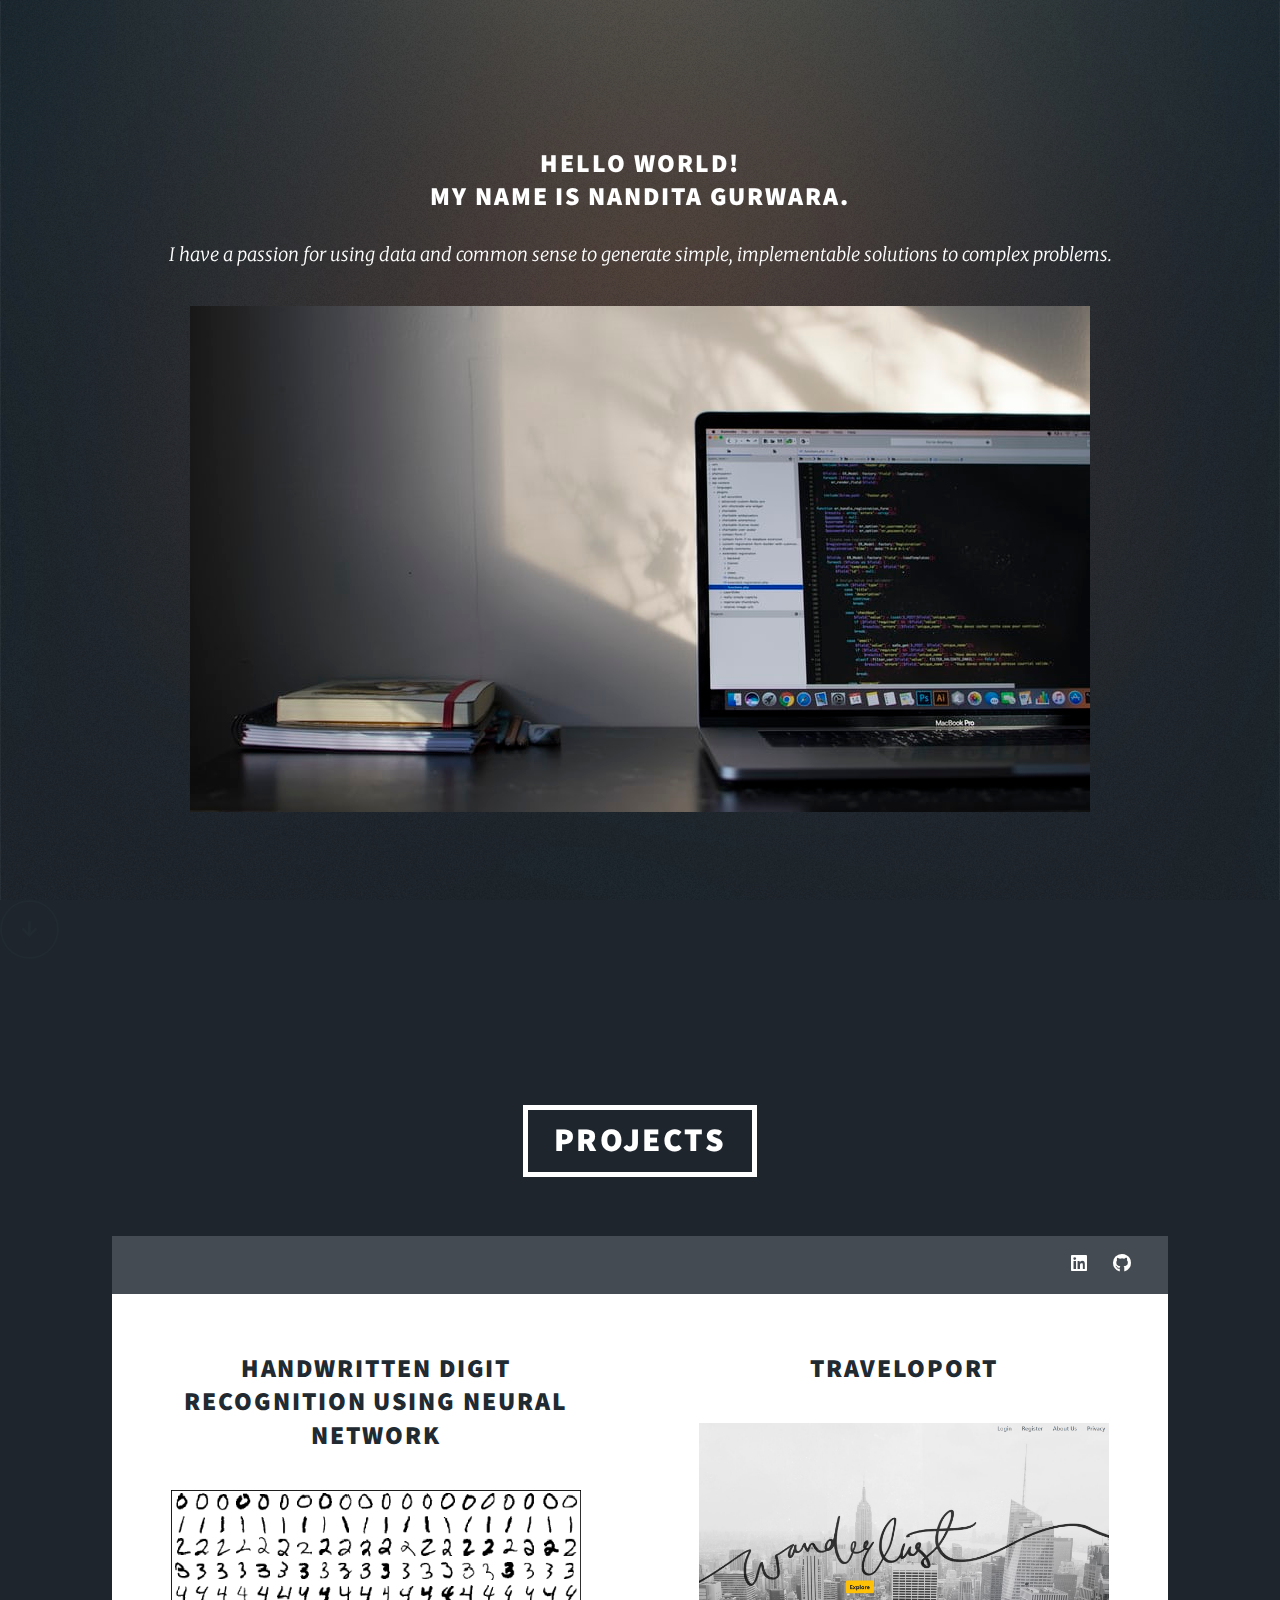
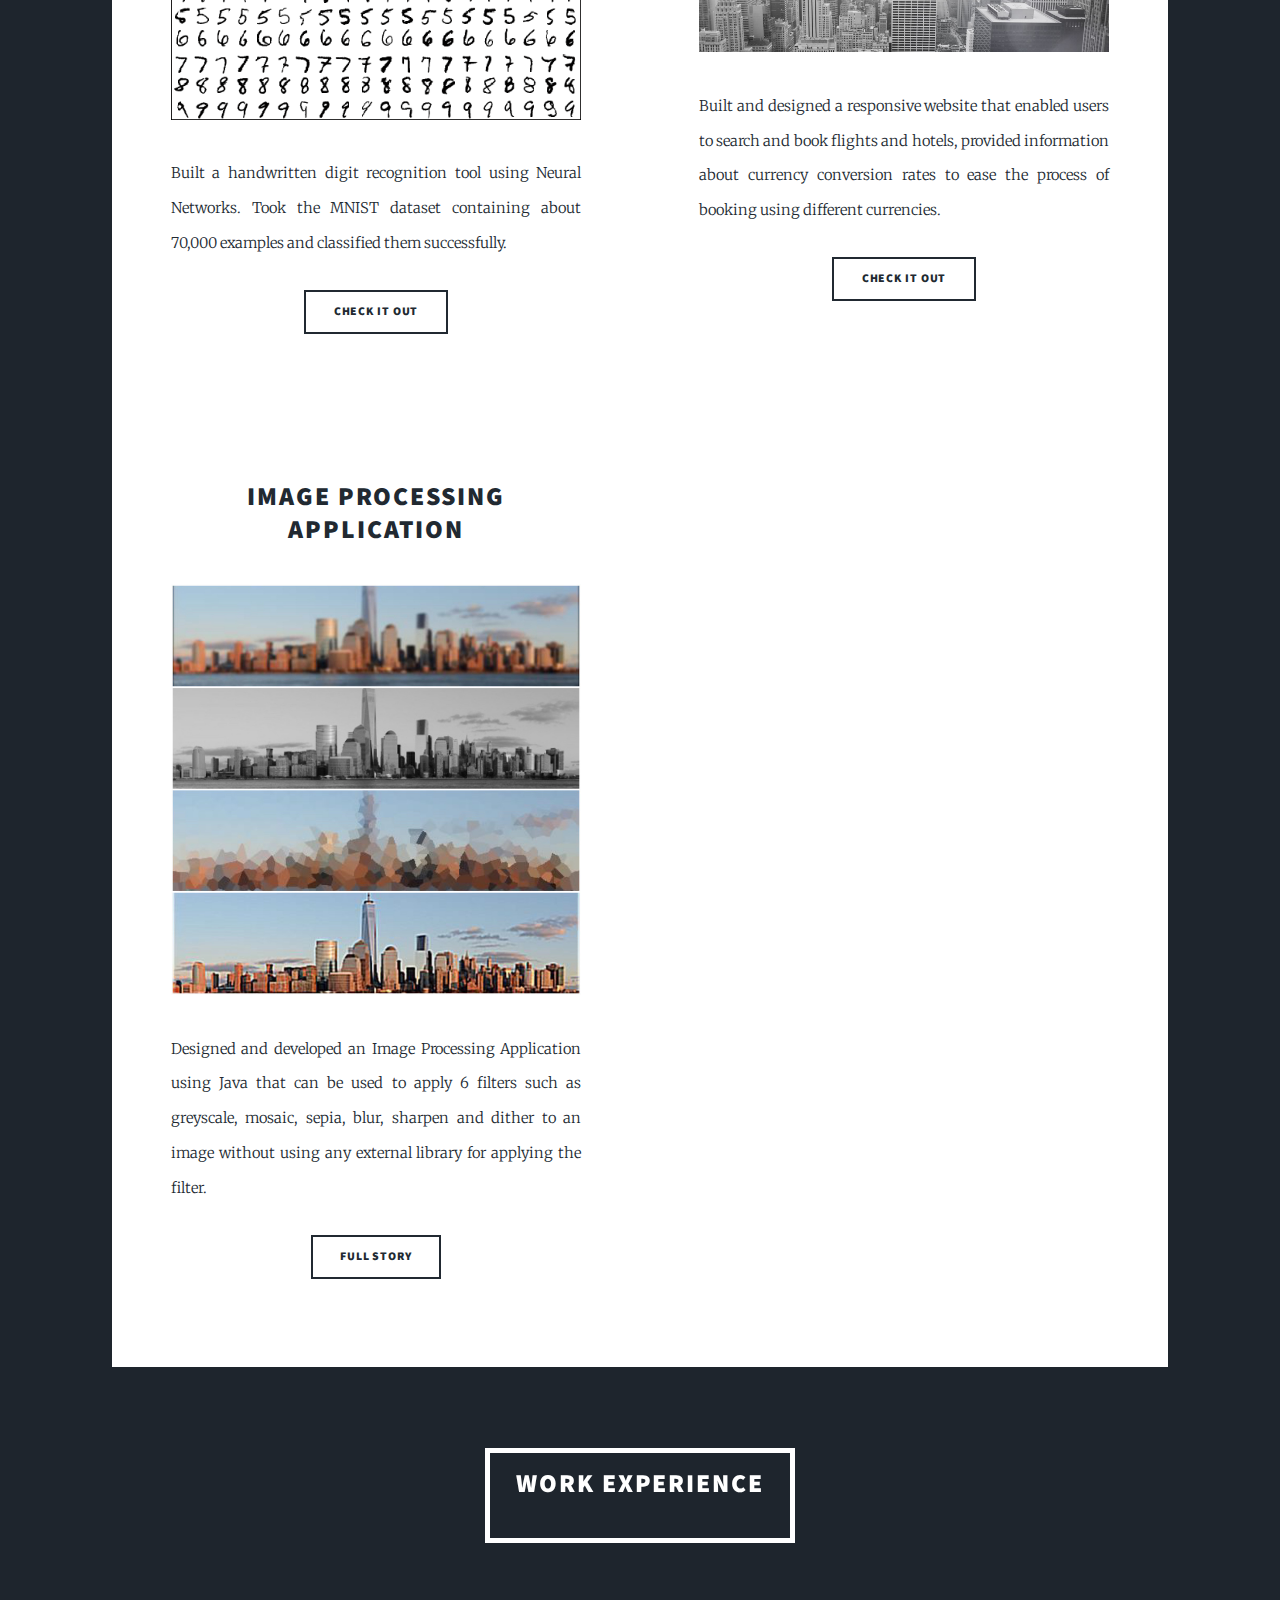
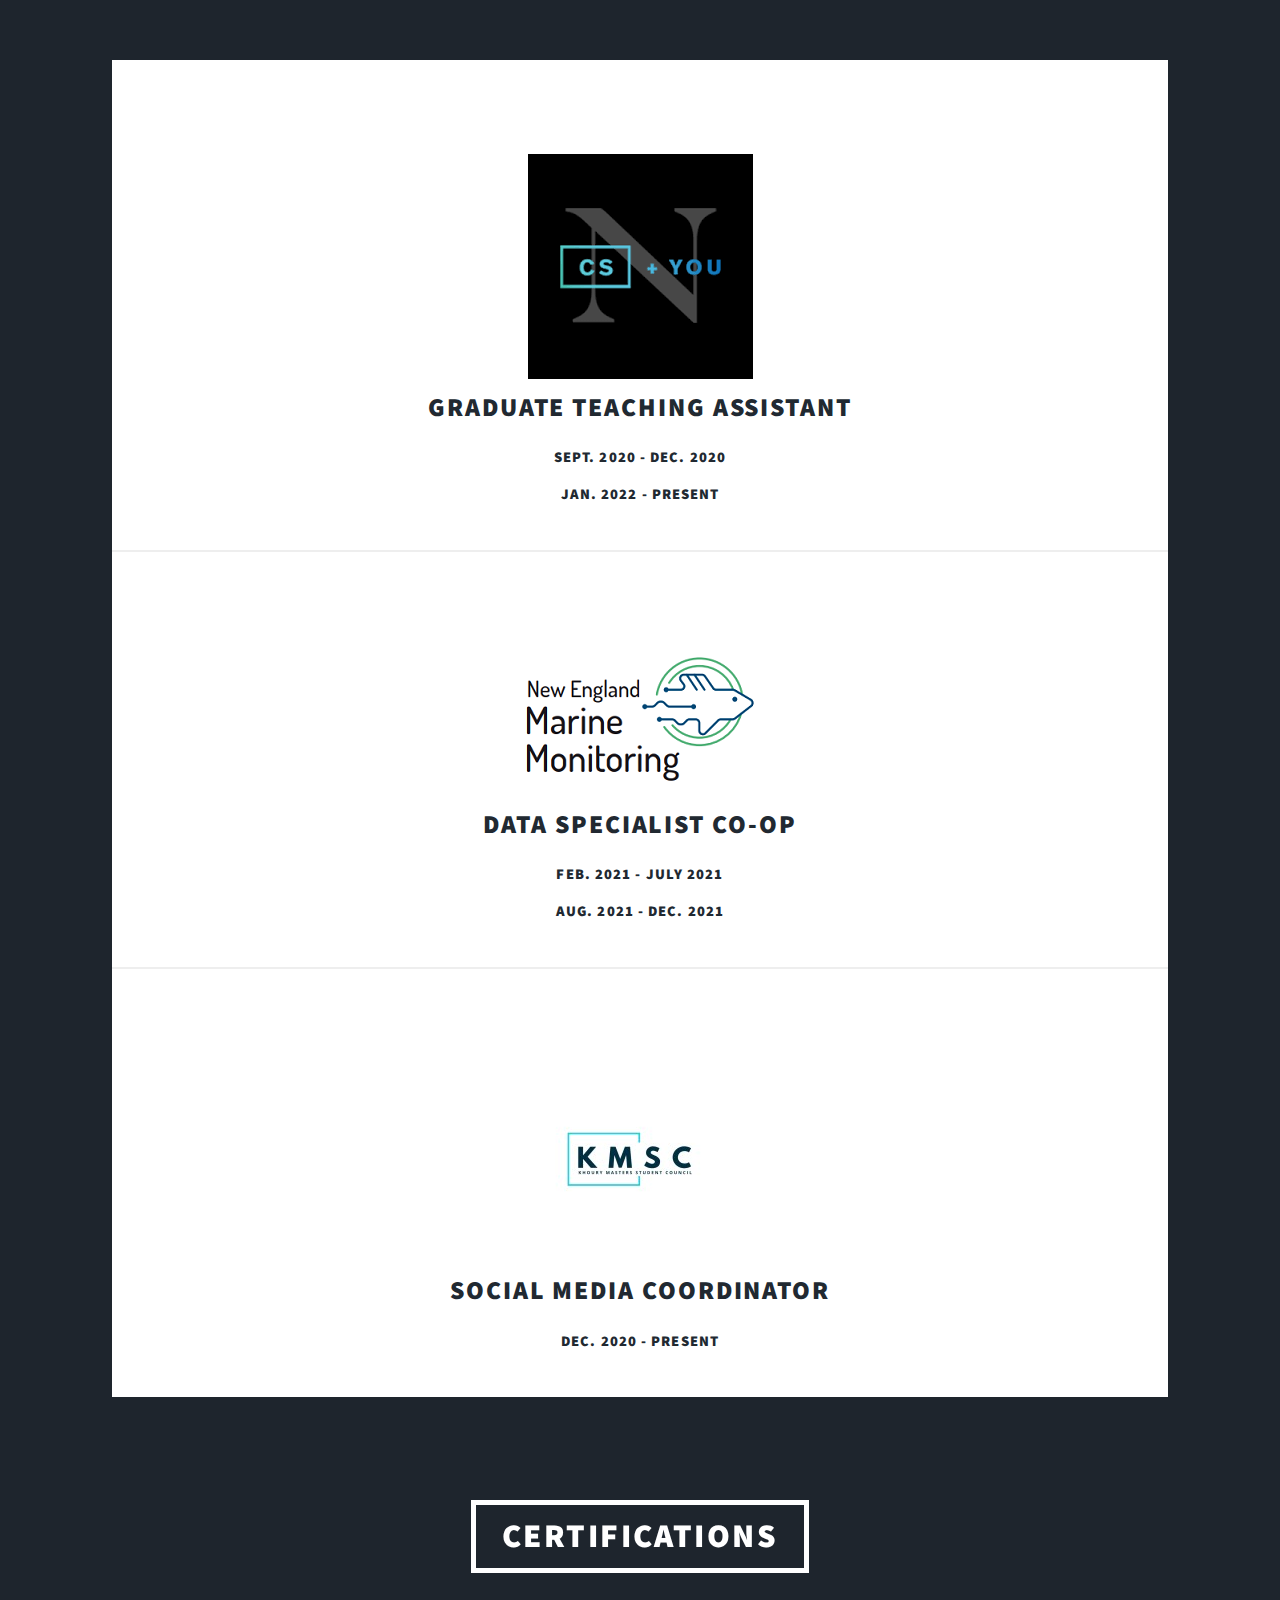
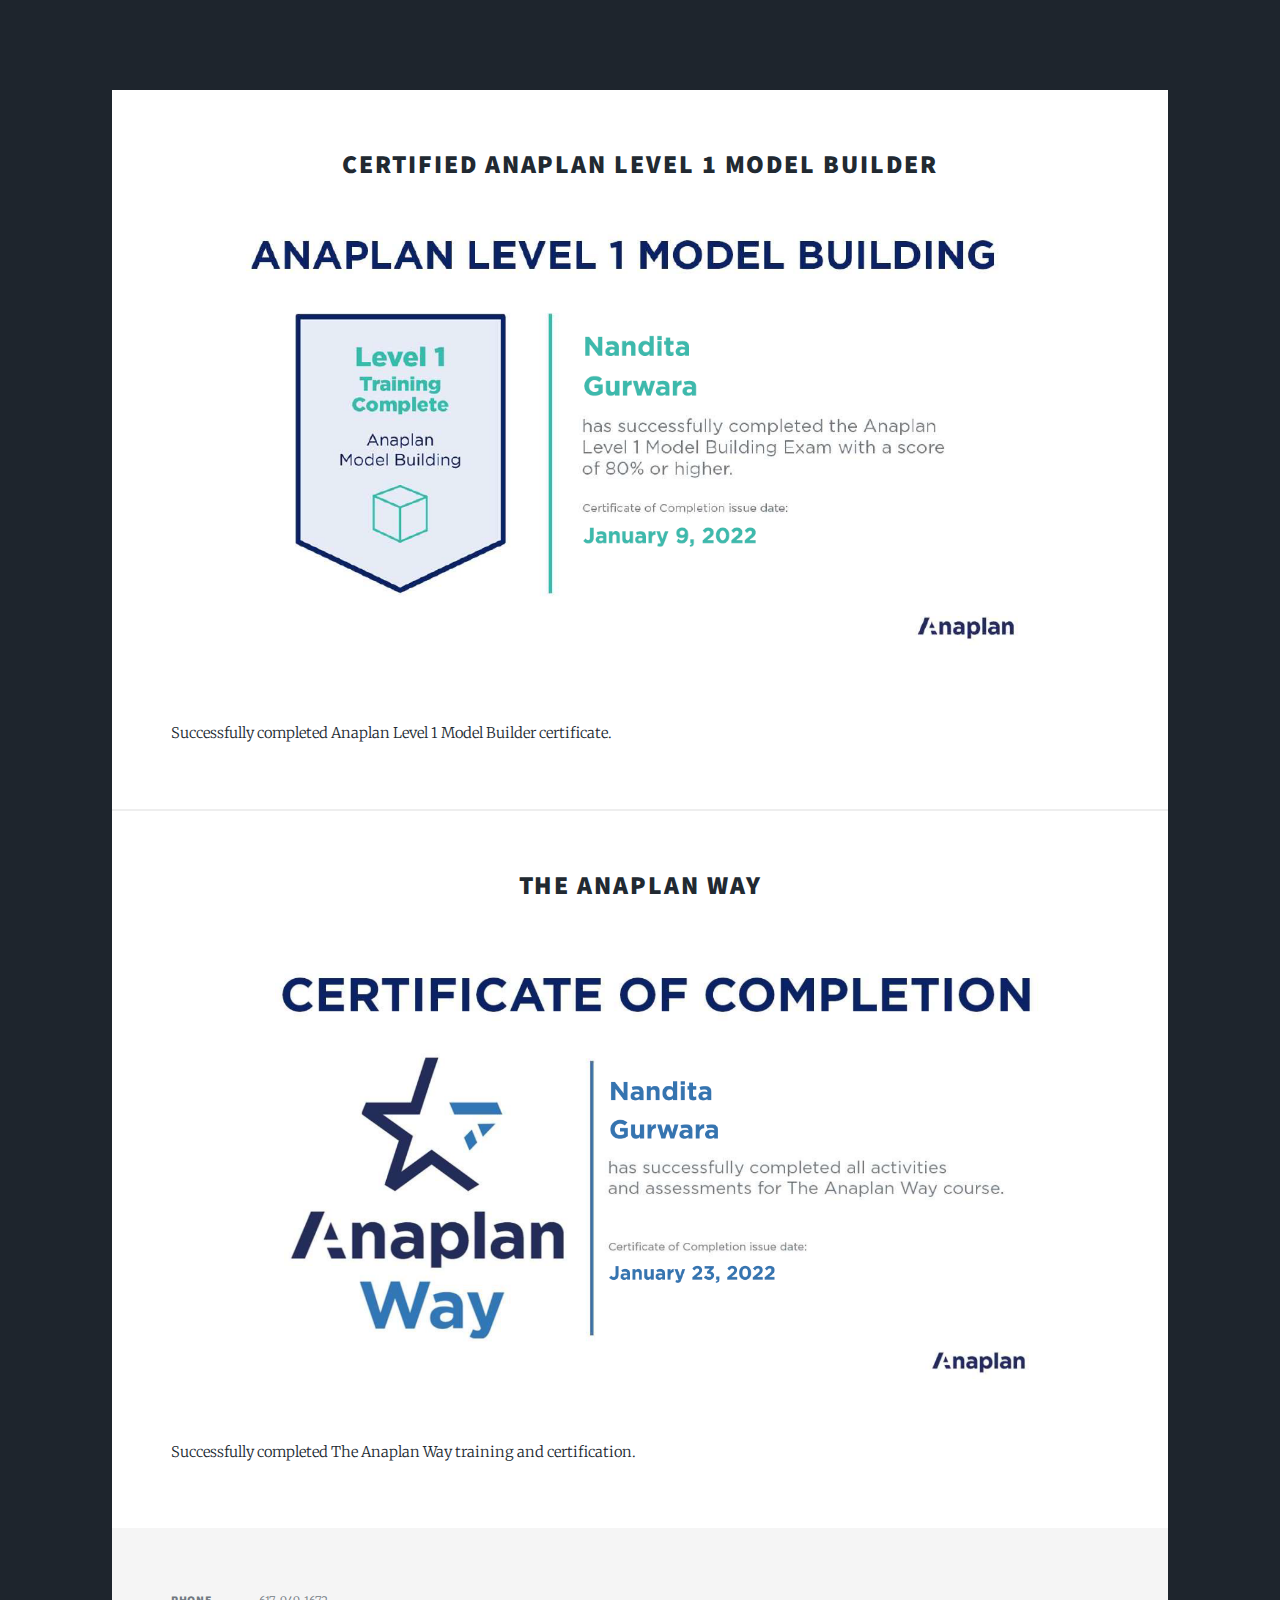
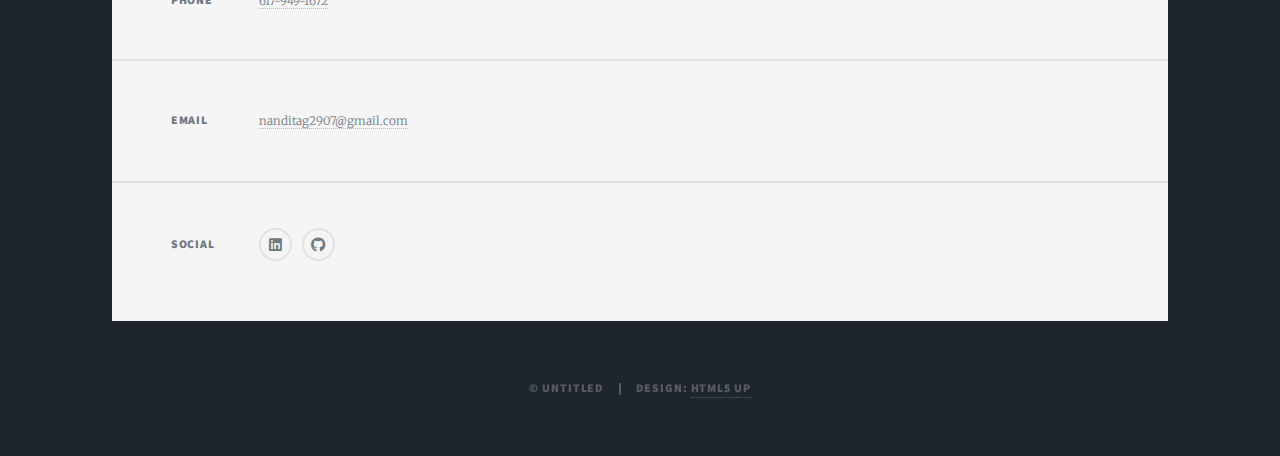
==== commit e85bb24c: "Adding details" ====
--- a/index.html
+++ b/index.html
@@ -22,7 +22,7 @@
 				<!-- Intro -->
 					<div id="intro">
 						<h2> Hello World! </br> 
-							My name is Nandita Gurwara</h2>
+							My name is Nandita Gurwara.</h2>
 							<p>I have a passion for using data and common sense to generate simple, implementable solutions to complex problems.</p>
 						<img src="images/DEV04.jfif" style="text-align:center" alt="" /></a> </div>
 						<ul class="actions">
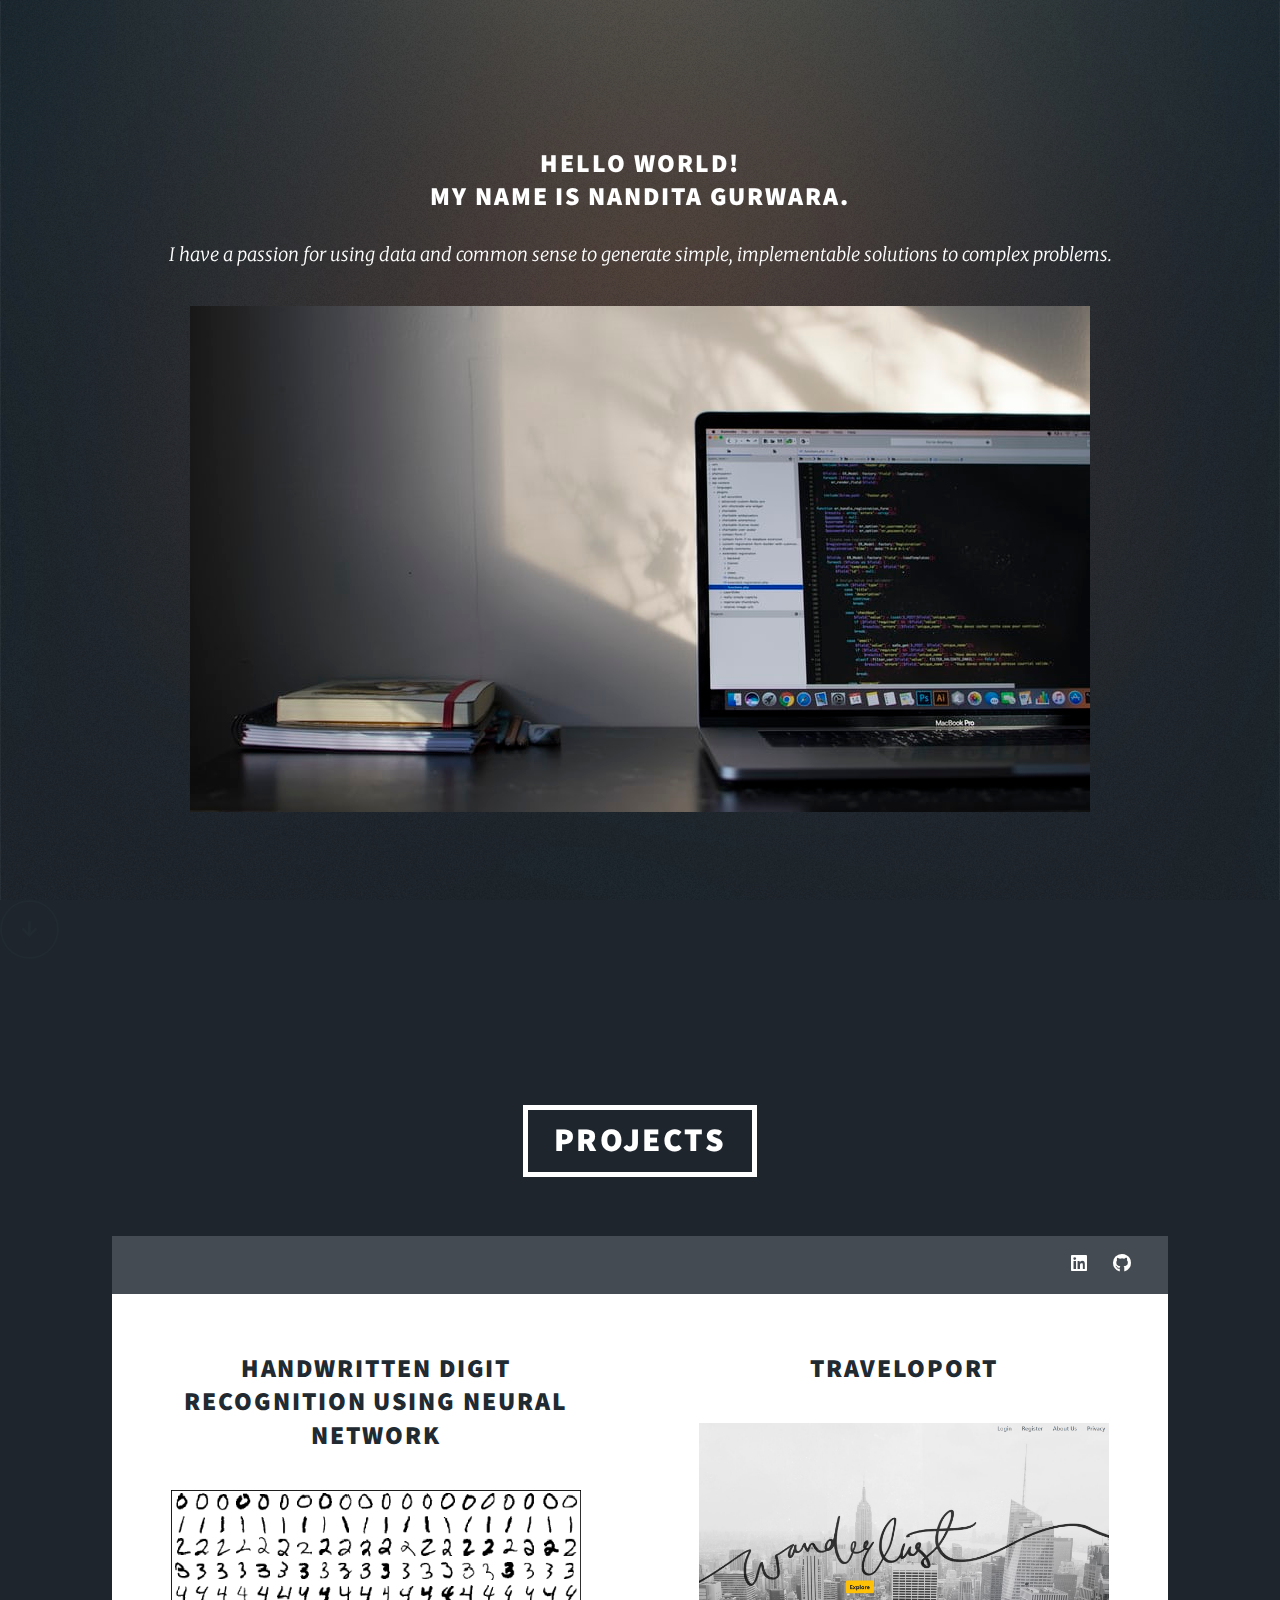
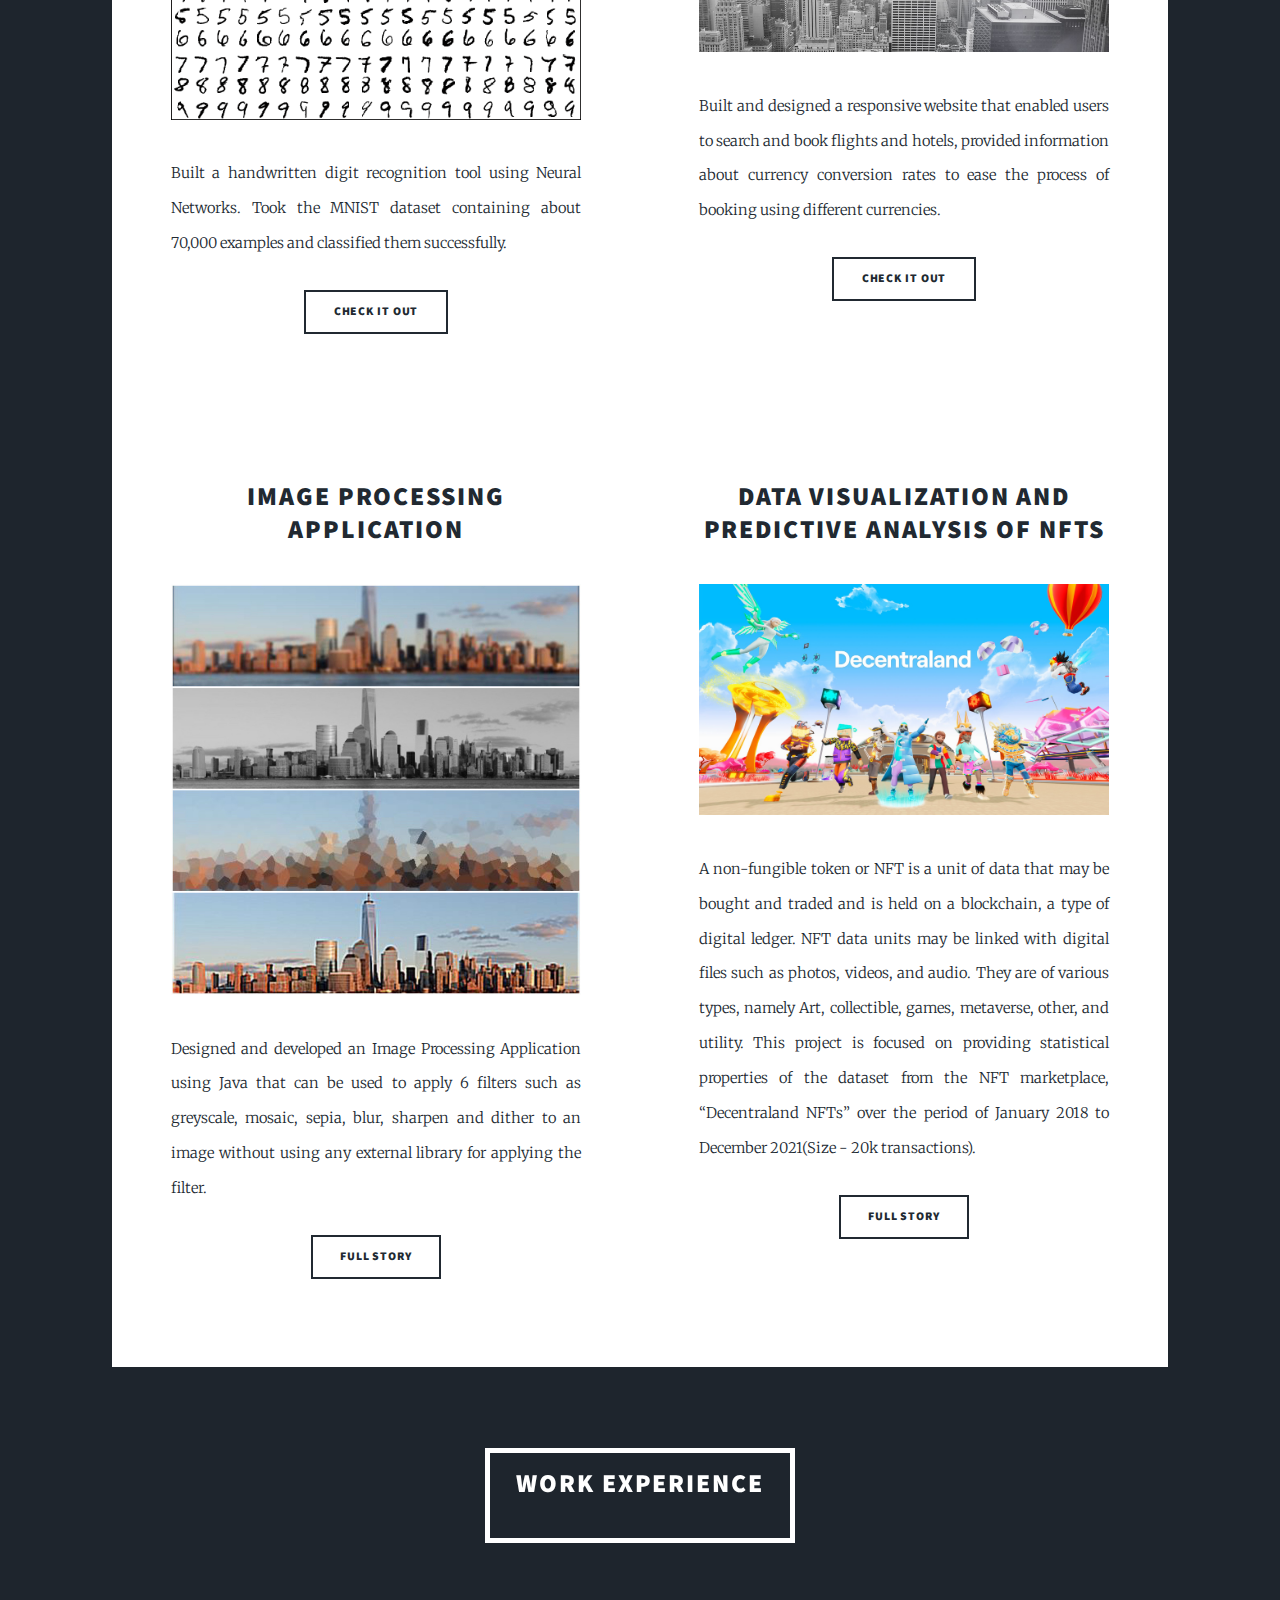
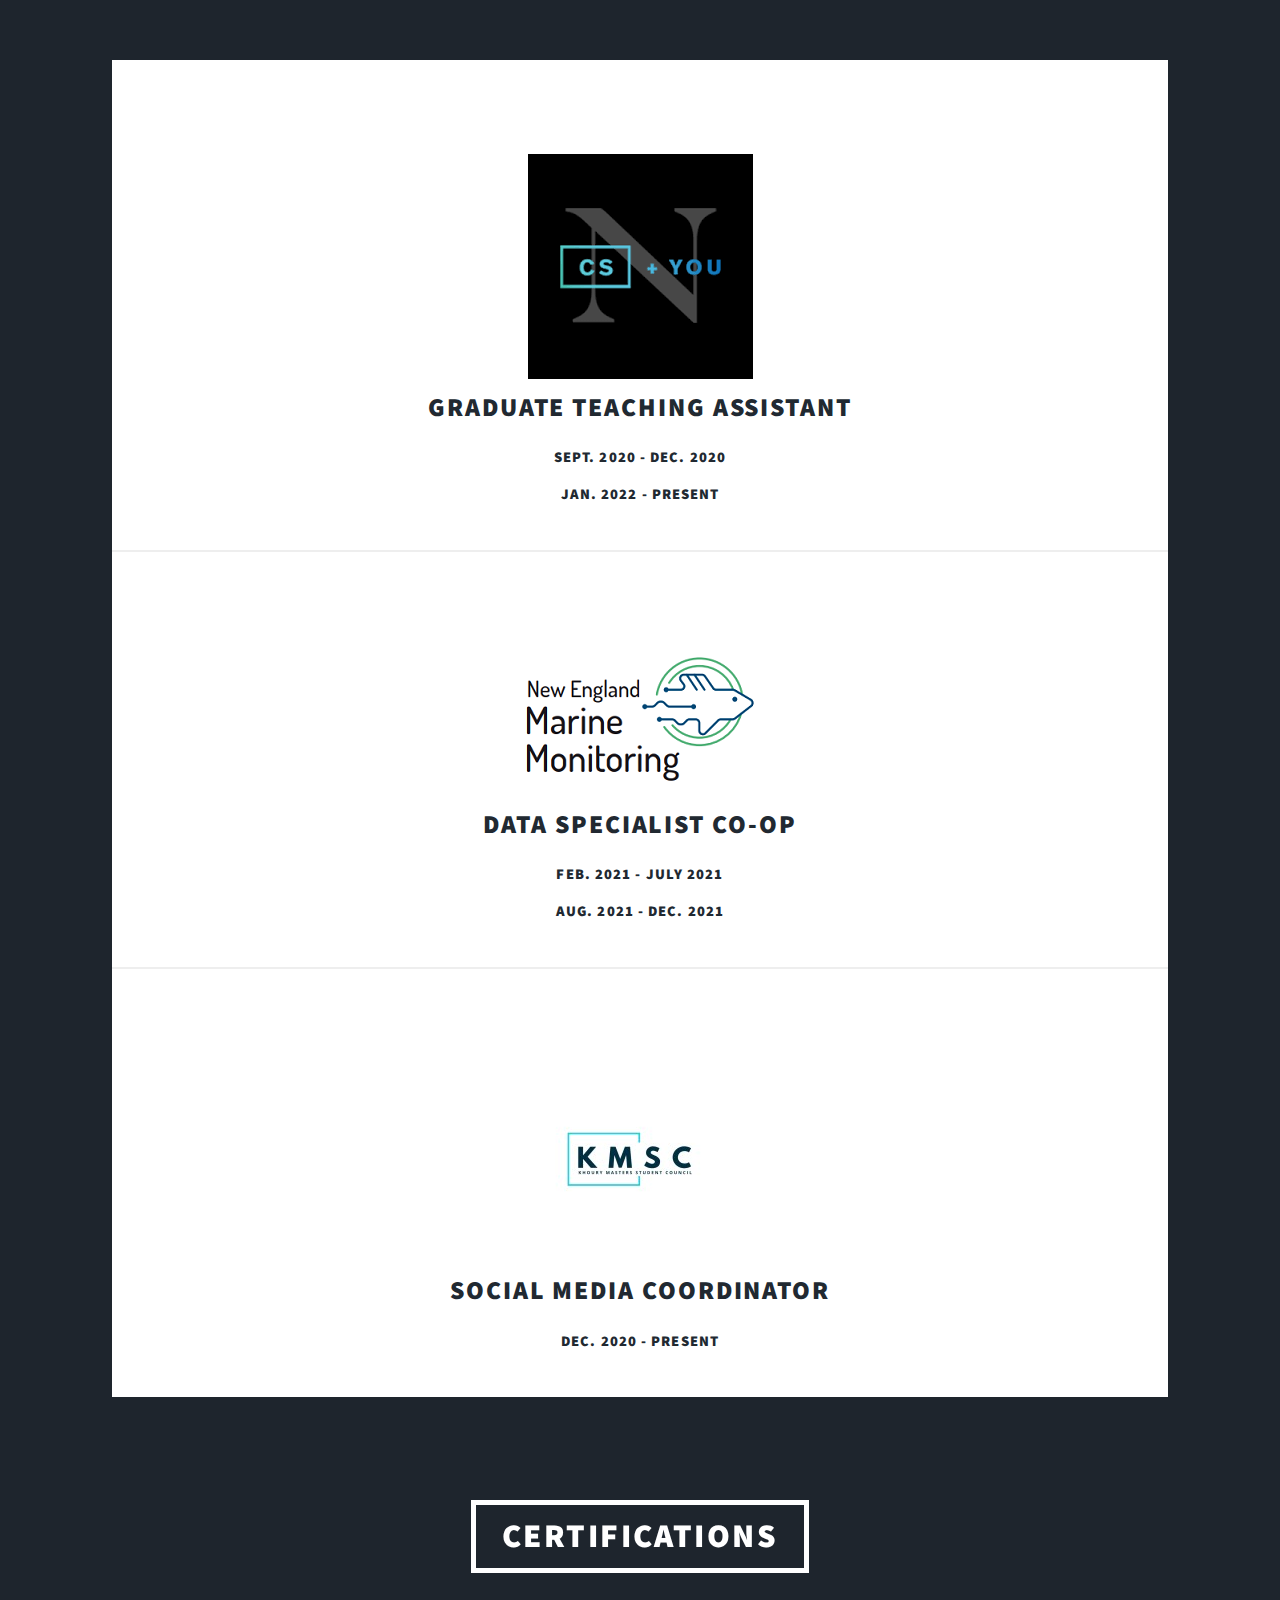
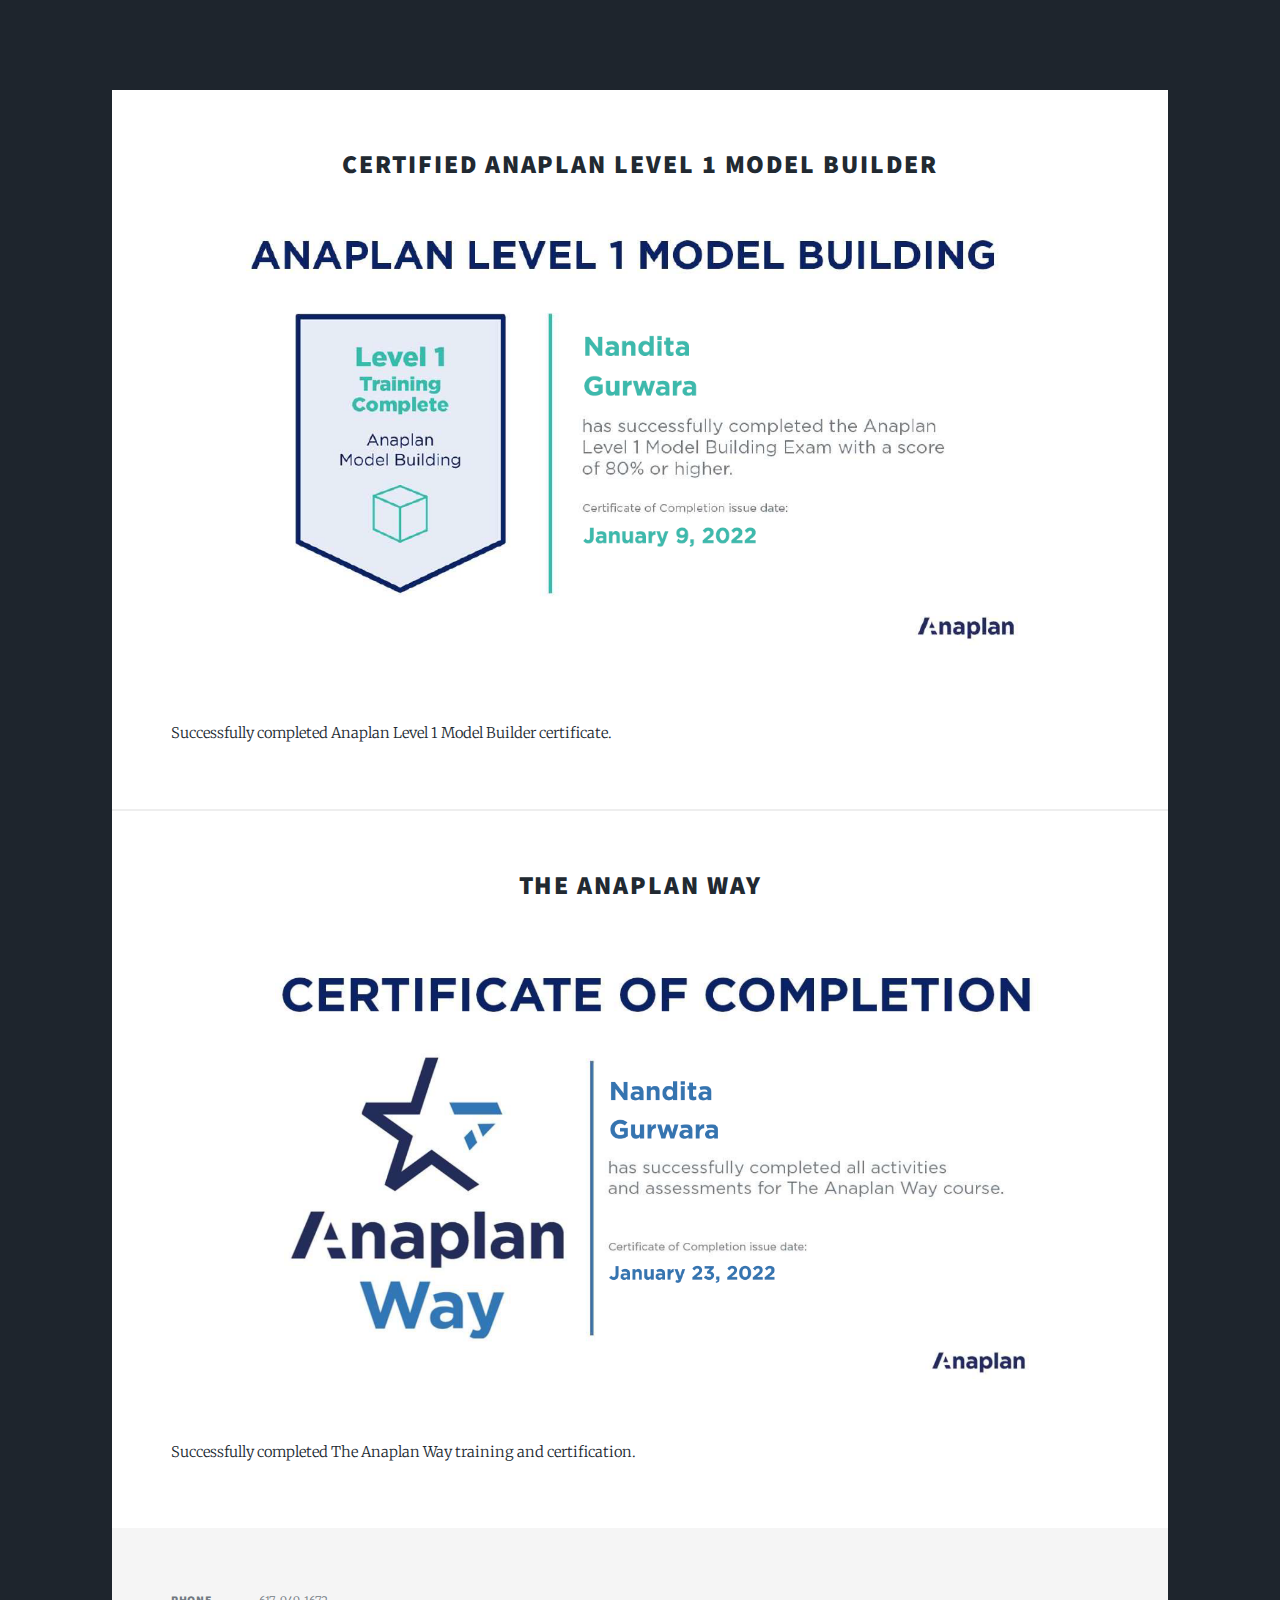
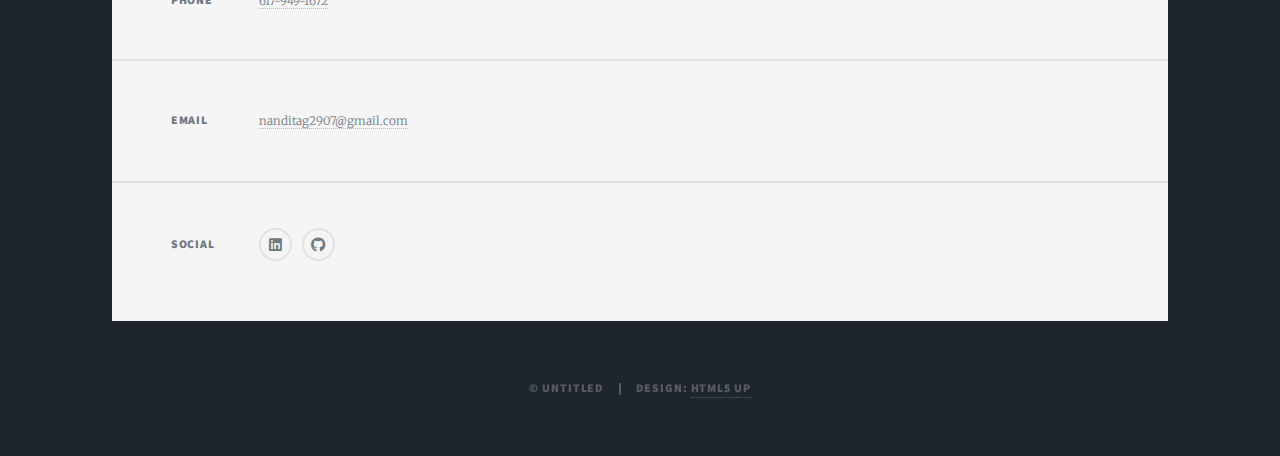
==== commit 69ad6988: "Adding changes" ====
--- a/index.html
+++ b/index.html
@@ -87,6 +87,19 @@
 									</ul>
 								</article>
 								</div>
+								<div>
+									<article>
+										<header>
+											<h2>Data Visualization and Predictive Analysis of NFTs
+												</h2>
+										</header>
+										<a href="#" class="image fit"><img src="images/Decentraland.jfif" alt="" /></a>
+										<p>A non-fungible token or NFT is a unit of data that may be bought and traded and is held on a blockchain, a type of digital ledger. NFT data units may be linked with digital files such as photos, videos, and audio. They are of various types, namely Art, collectible, games, metaverse, other, and utility. This project is focused on providing statistical properties of the dataset from the NFT marketplace, “Decentraland NFTs” over the period of January 2018 to December 2021(Size - 20k transactions). </p>
+										<ul class="actions special">
+											<li><a href="https://github.com/nanditaNG/processing-image" class="button">Full Story</a></li>
+										</ul>
+									</article>
+									</div>
 								</section>
 							
 								
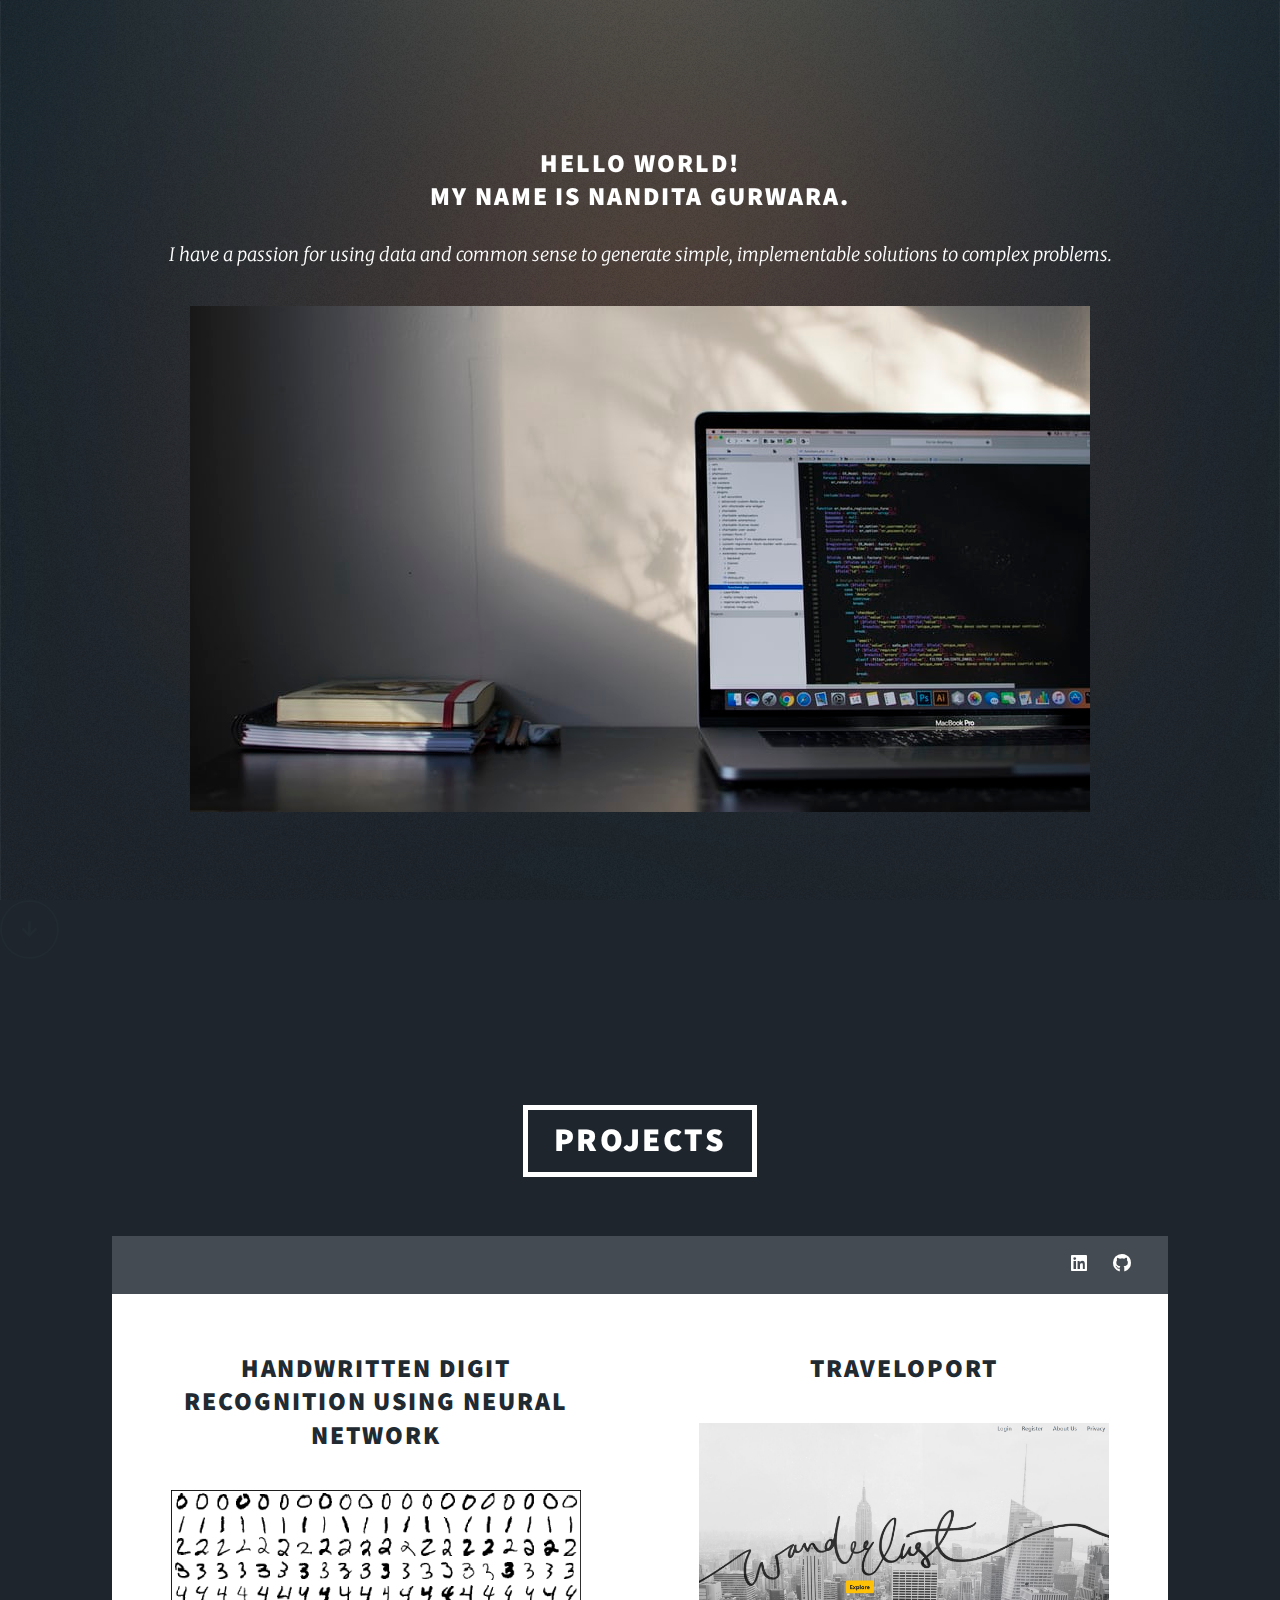
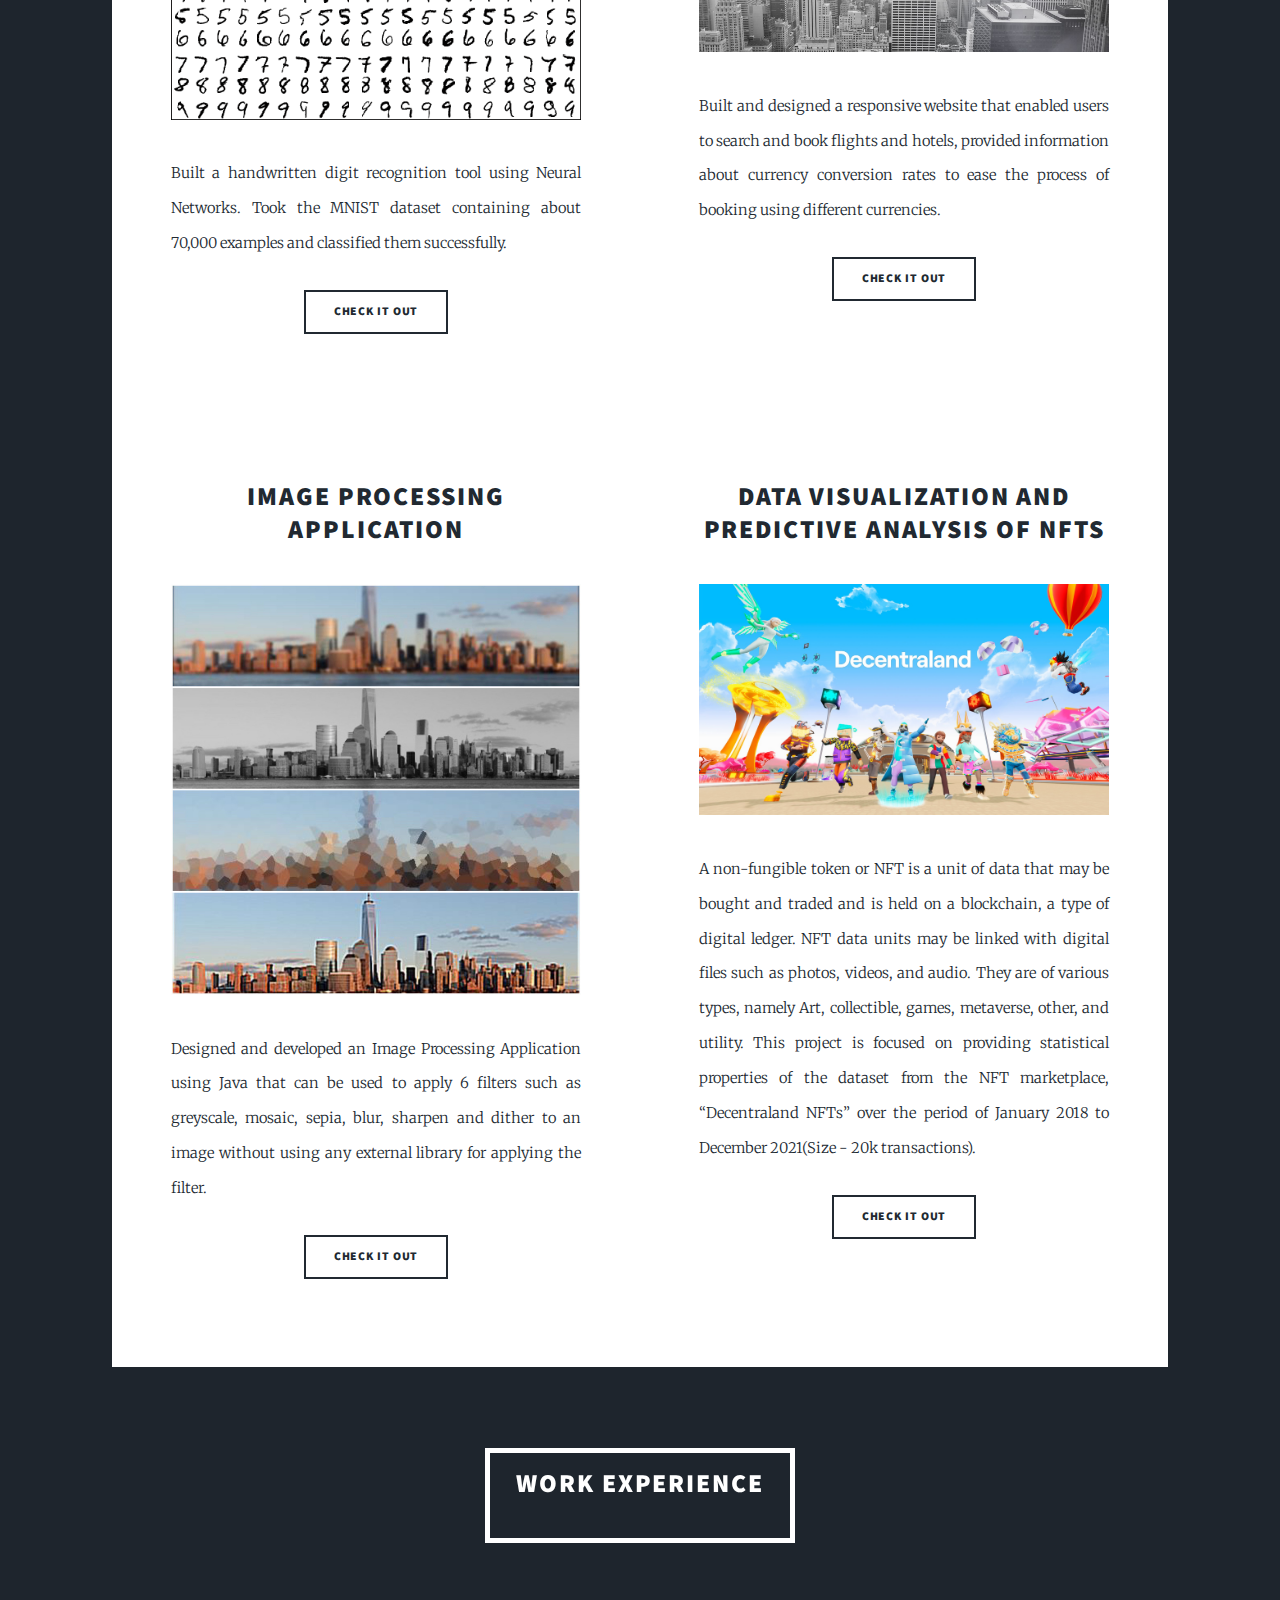
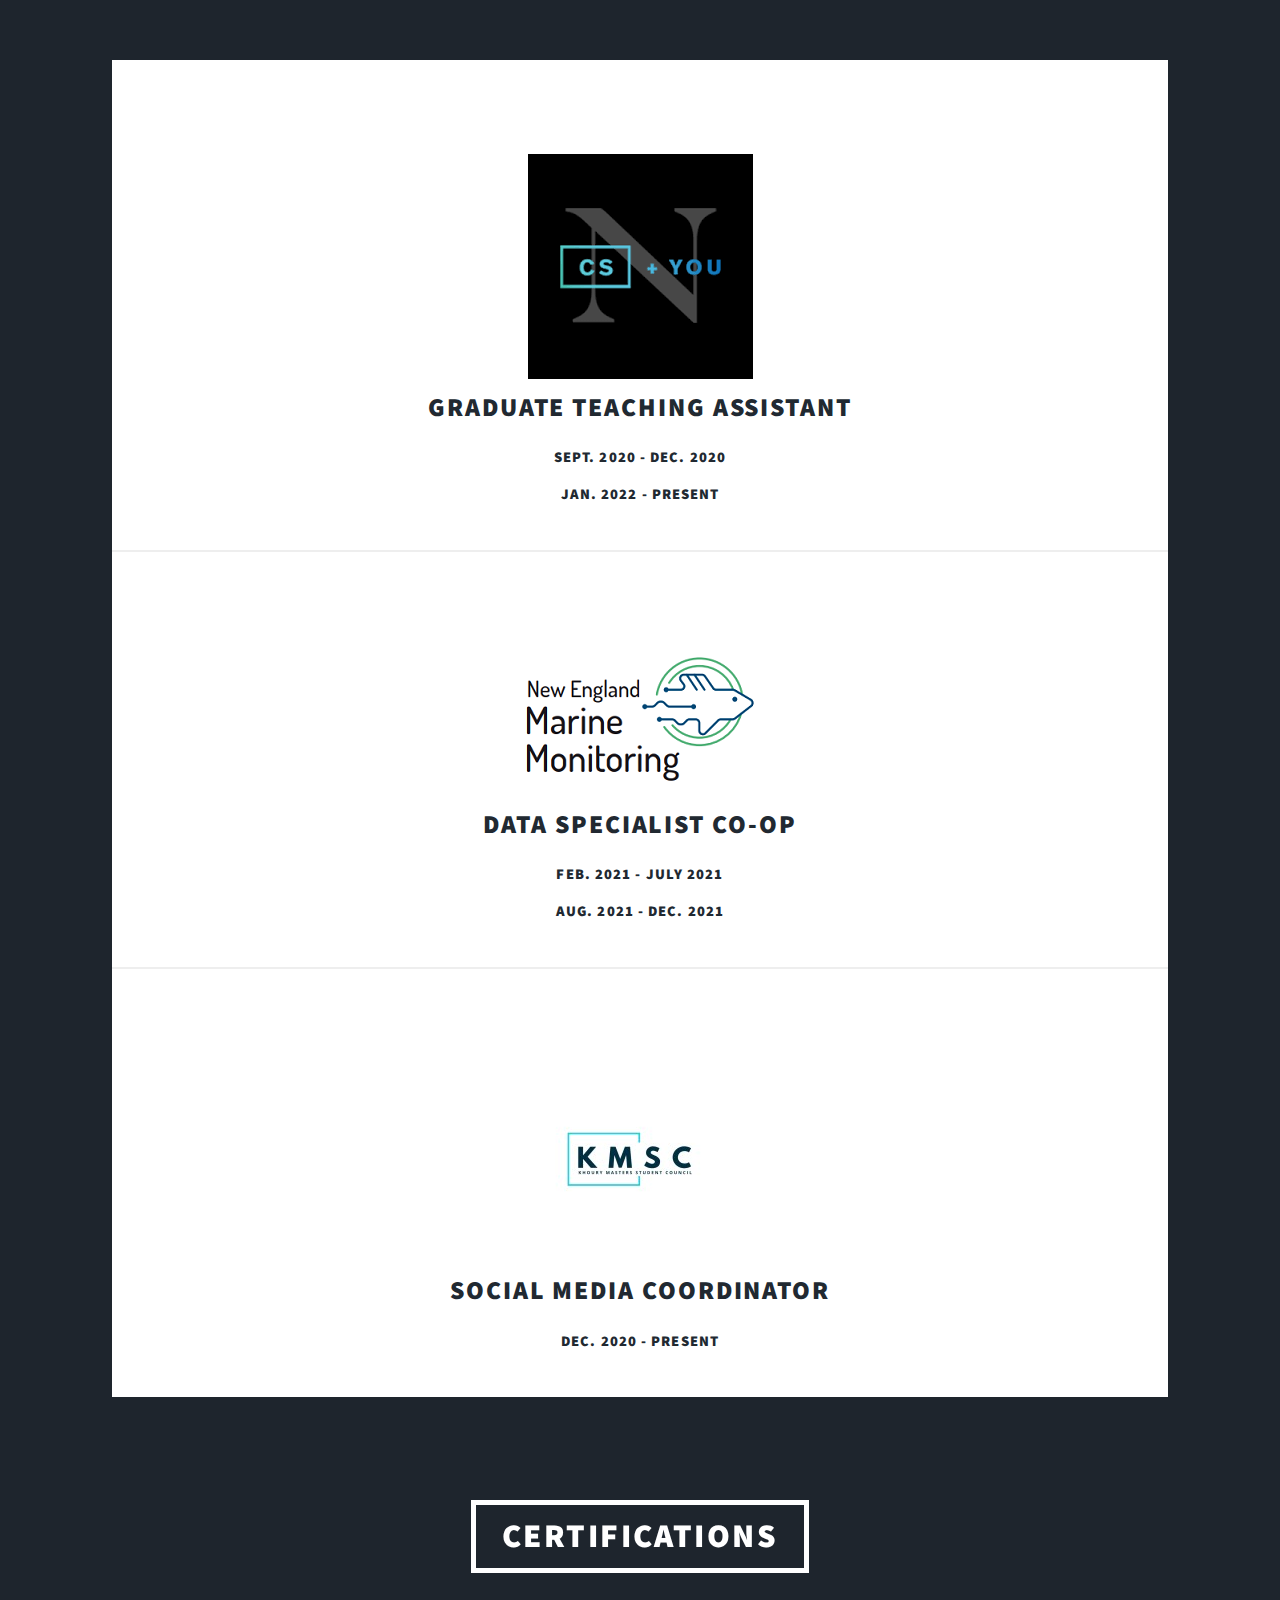
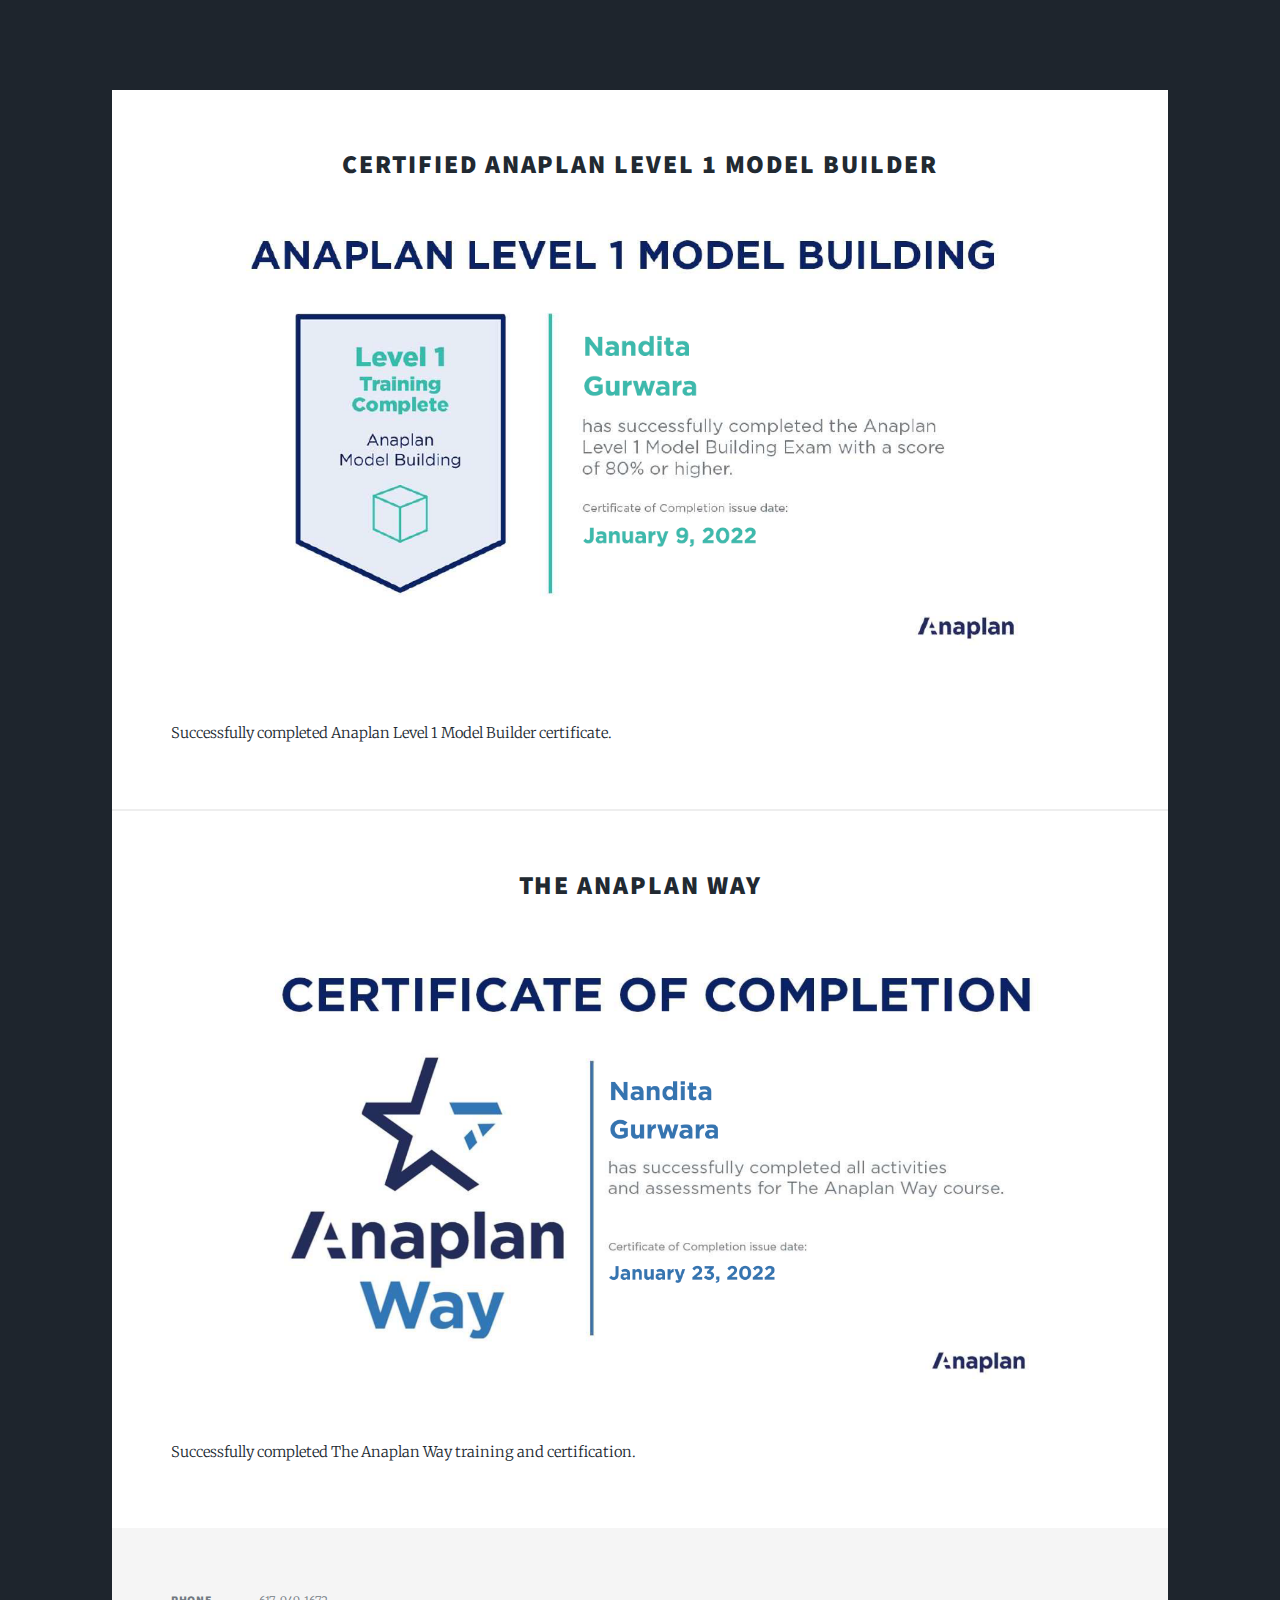
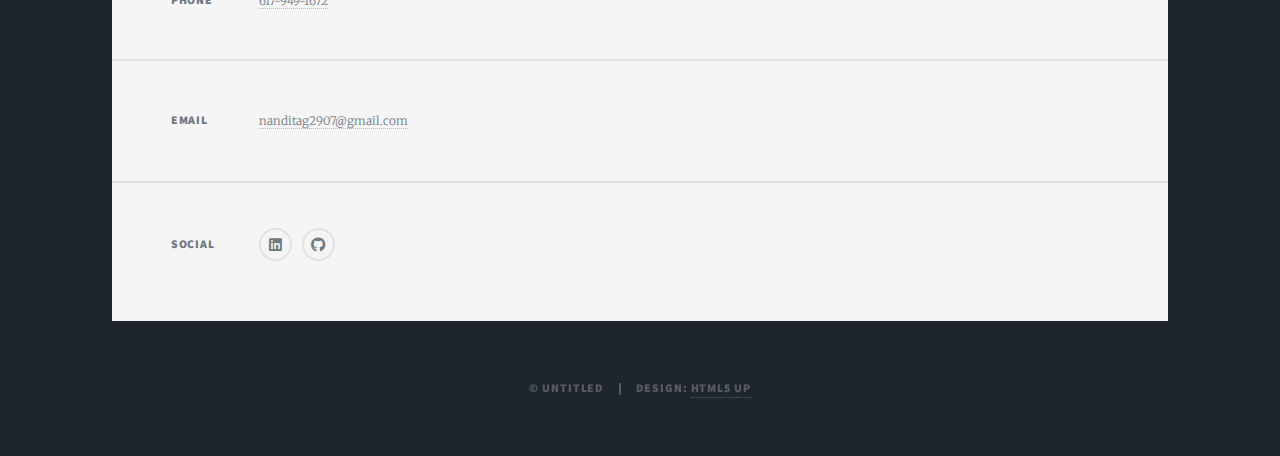
==== commit 7ada283a: "Adding changes" ====
--- a/index.html
+++ b/index.html
@@ -83,7 +83,7 @@
 									<a href="#" class="image fit"><img src="images/image_processing.JPG" alt="" /></a>
 									<p>Designed and developed an Image Processing Application using Java that can be used to apply 6 filters such as greyscale, mosaic, sepia, blur, sharpen and dither to an image without using any external library for applying the filter.</p>
 									<ul class="actions special">
-										<li><a href="https://github.com/nanditaNG/processing-image" class="button">Full Story</a></li>
+										<li><a href="https://github.com/nanditaNG/processing-image" class="button">Check it out</a></li>
 									</ul>
 								</article>
 								</div>
@@ -96,7 +96,7 @@
 										<a href="#" class="image fit"><img src="images/Decentraland.jfif" alt="" /></a>
 										<p>A non-fungible token or NFT is a unit of data that may be bought and traded and is held on a blockchain, a type of digital ledger. NFT data units may be linked with digital files such as photos, videos, and audio. They are of various types, namely Art, collectible, games, metaverse, other, and utility. This project is focused on providing statistical properties of the dataset from the NFT marketplace, “Decentraland NFTs” over the period of January 2018 to December 2021(Size - 20k transactions). </p>
 										<ul class="actions special">
-											<li><a href="https://github.com/nanditaNG/processing-image" class="button">Full Story</a></li>
+											<li><a href="https://github.com/nanditaNG?tab=repositories" class="button">Check it out</a></li>
 										</ul>
 									</article>
 									</div>
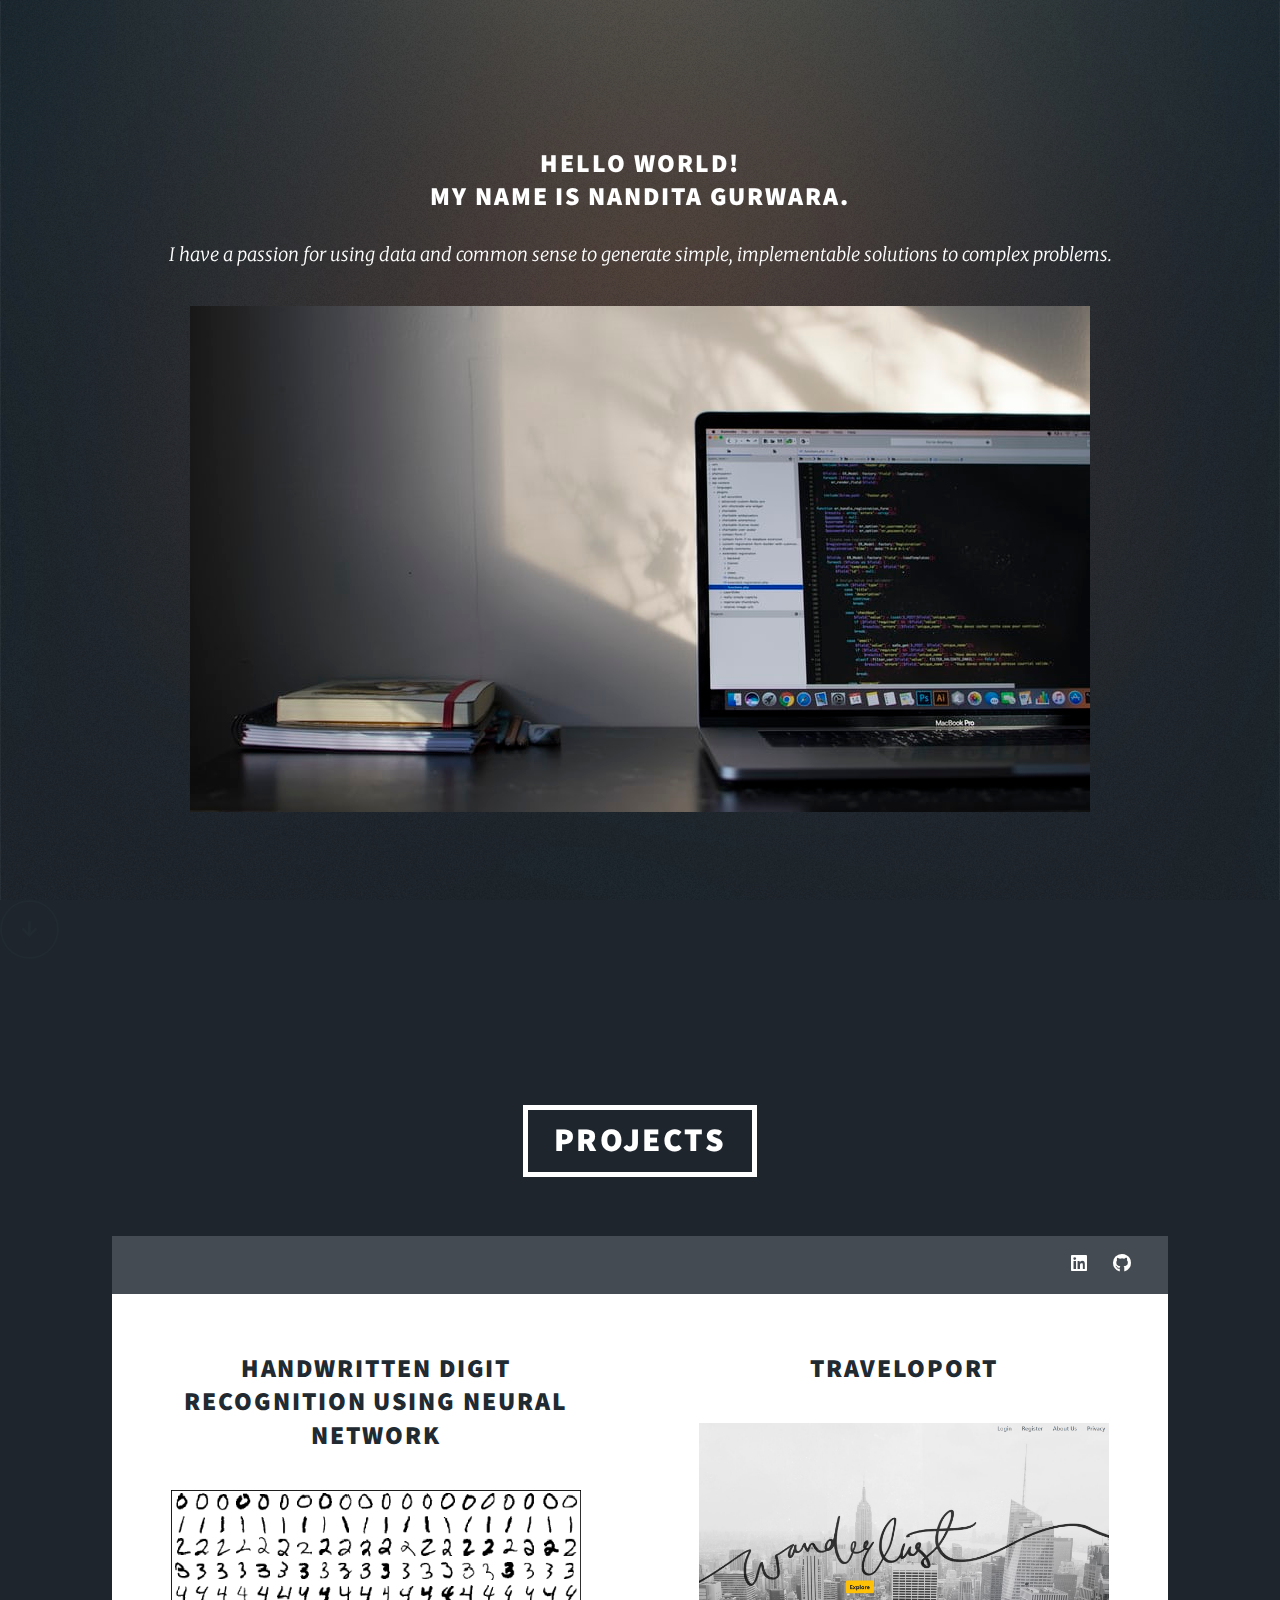
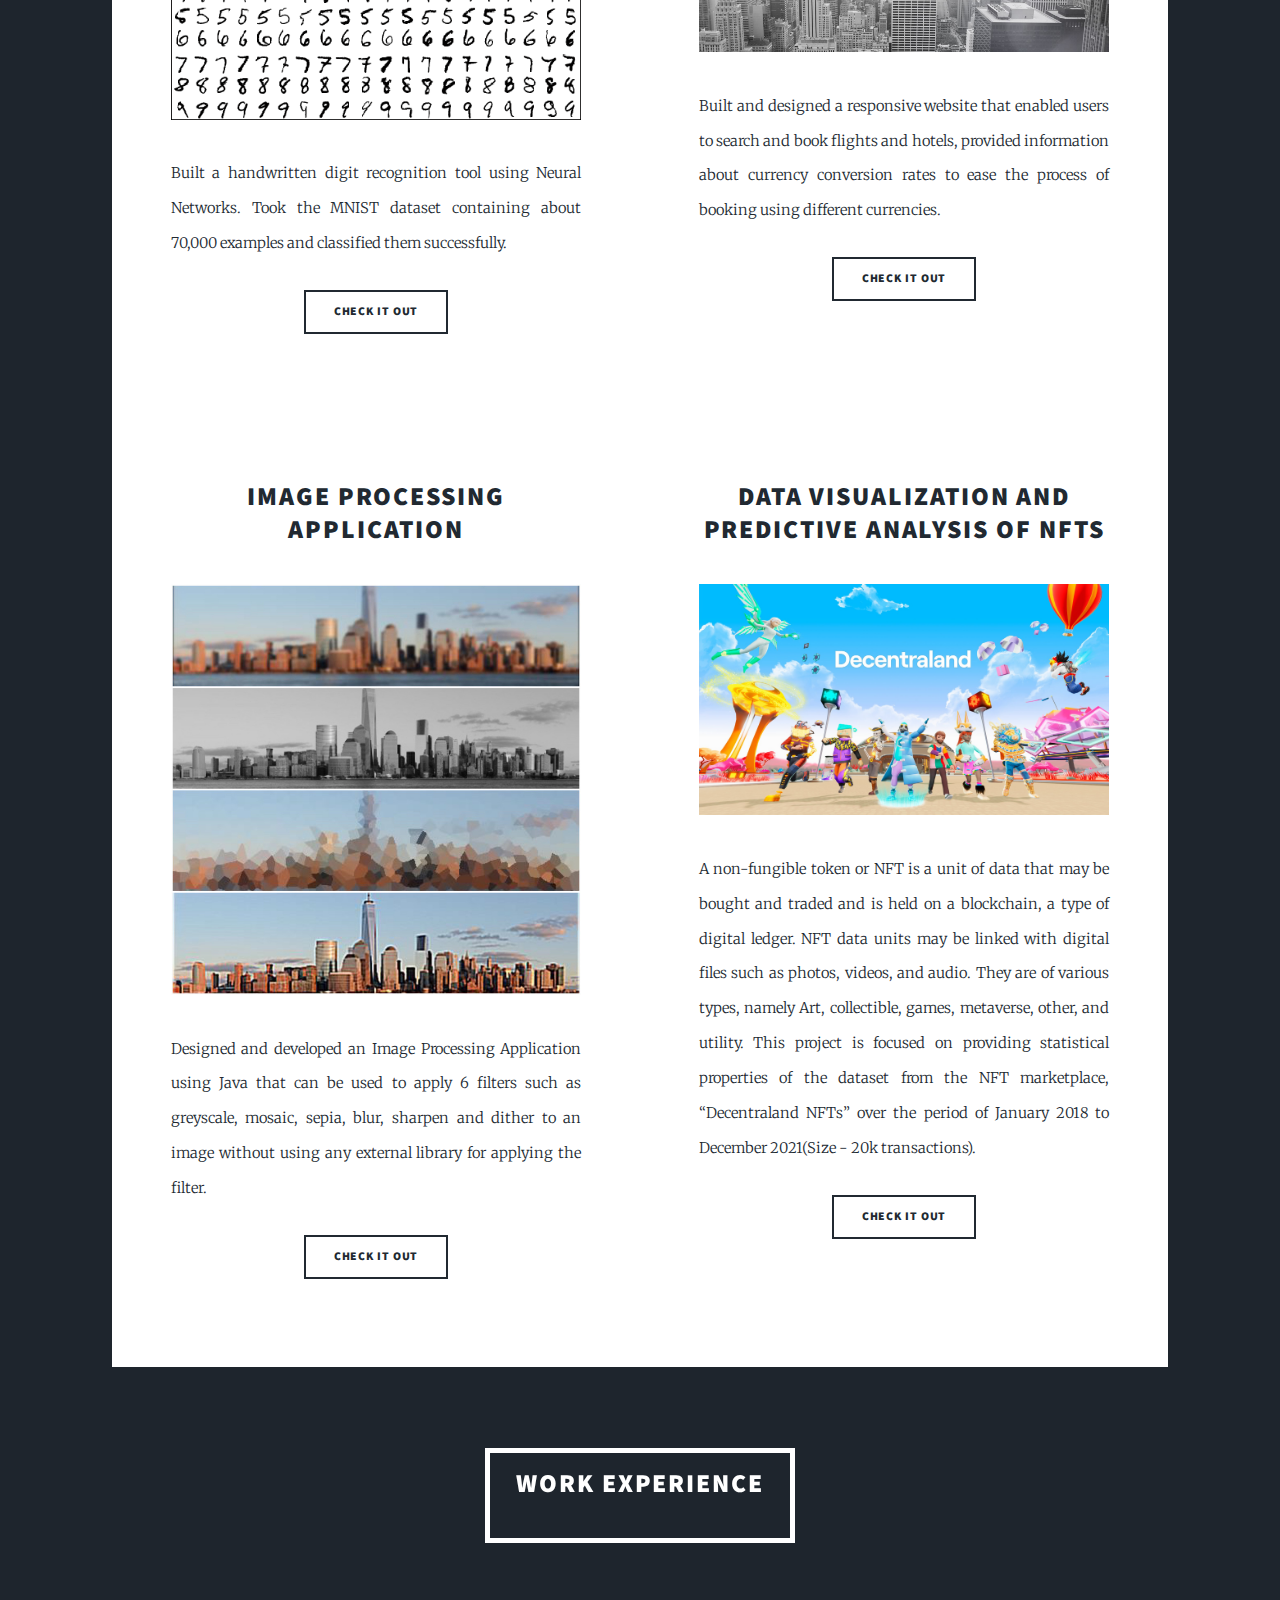
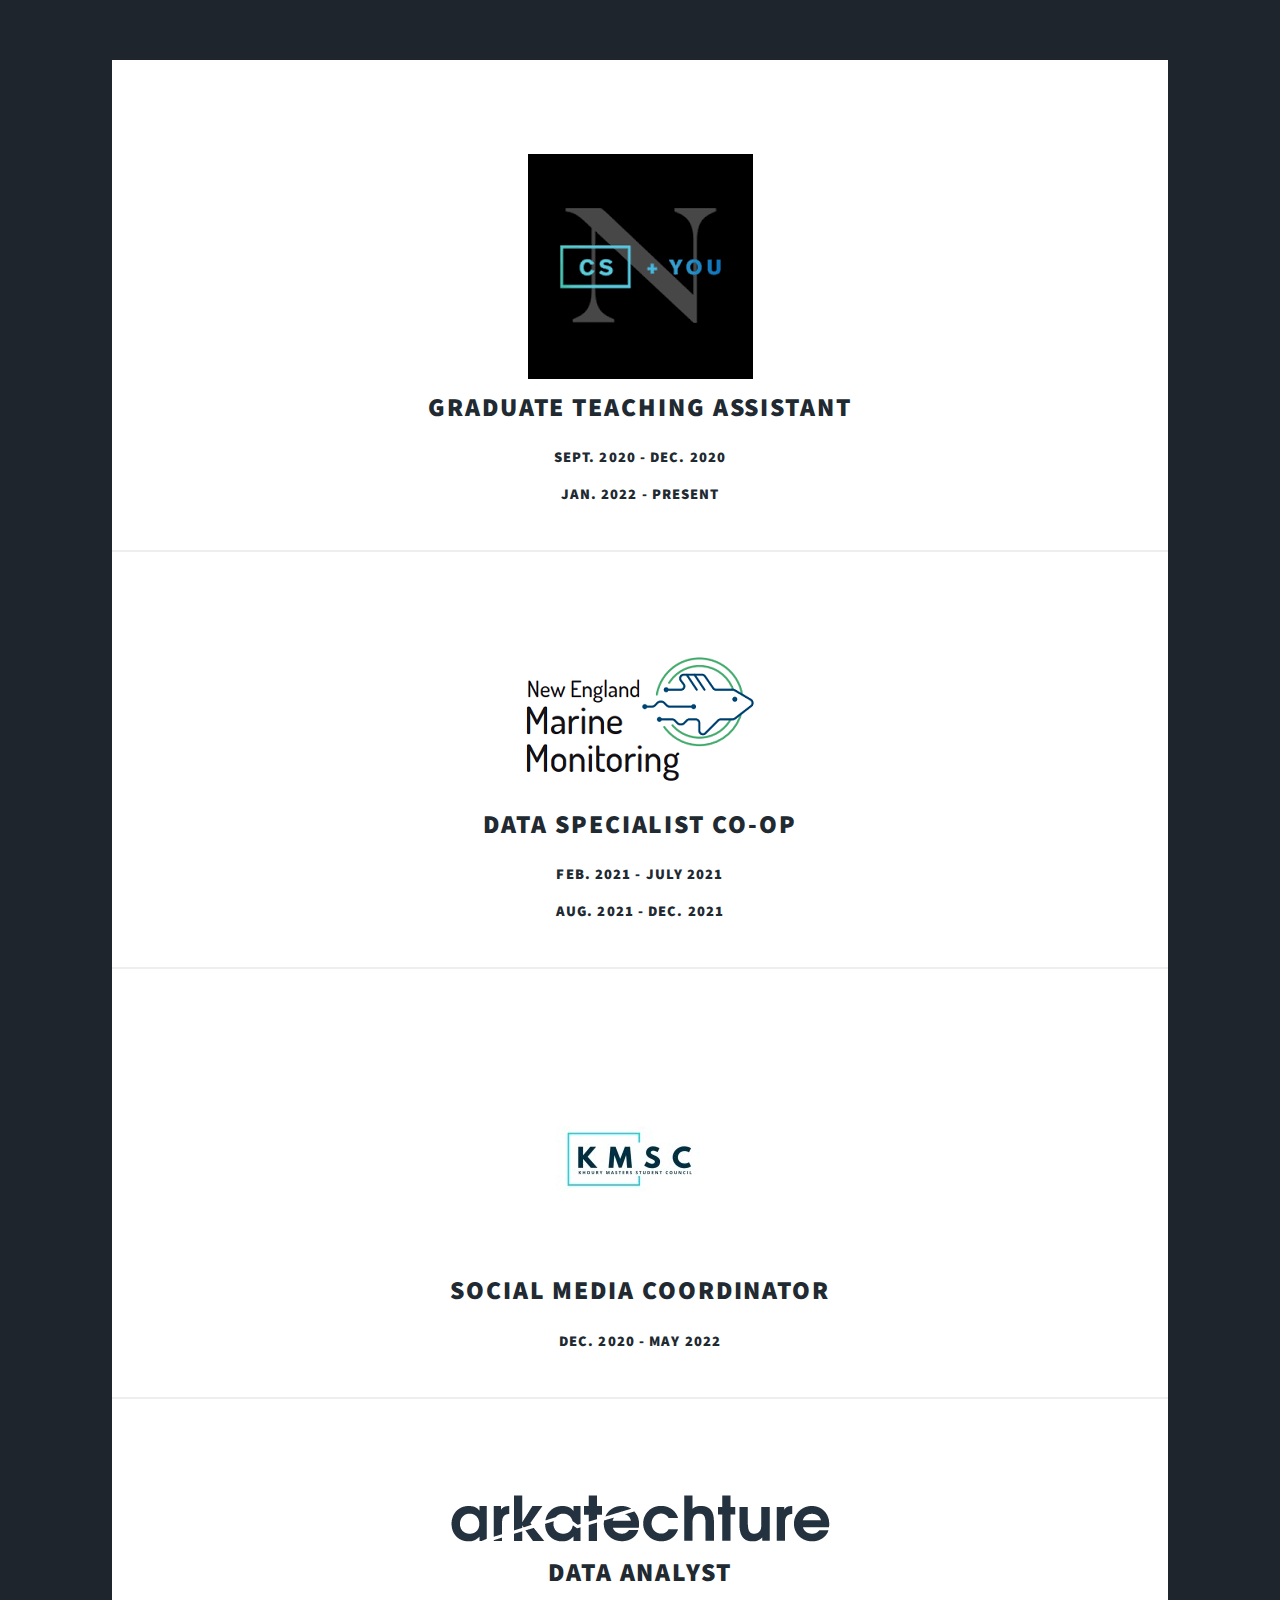
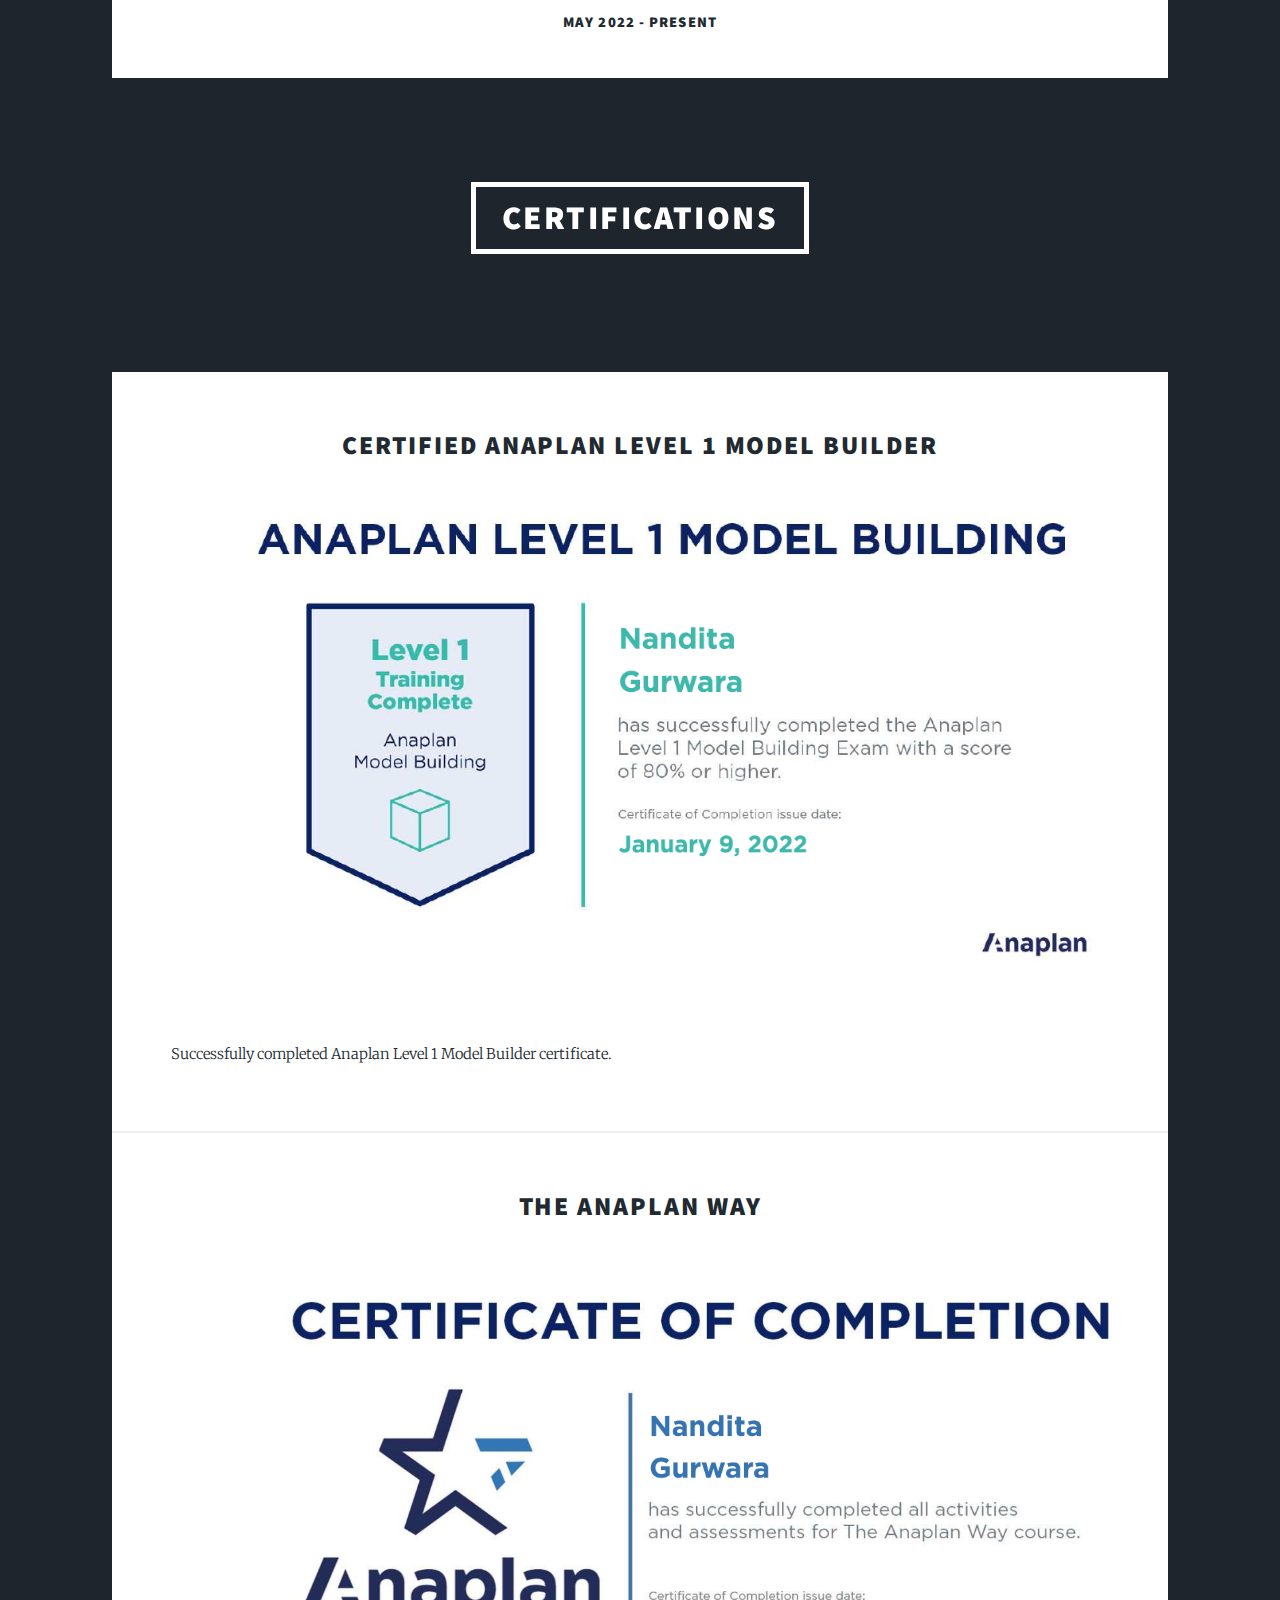
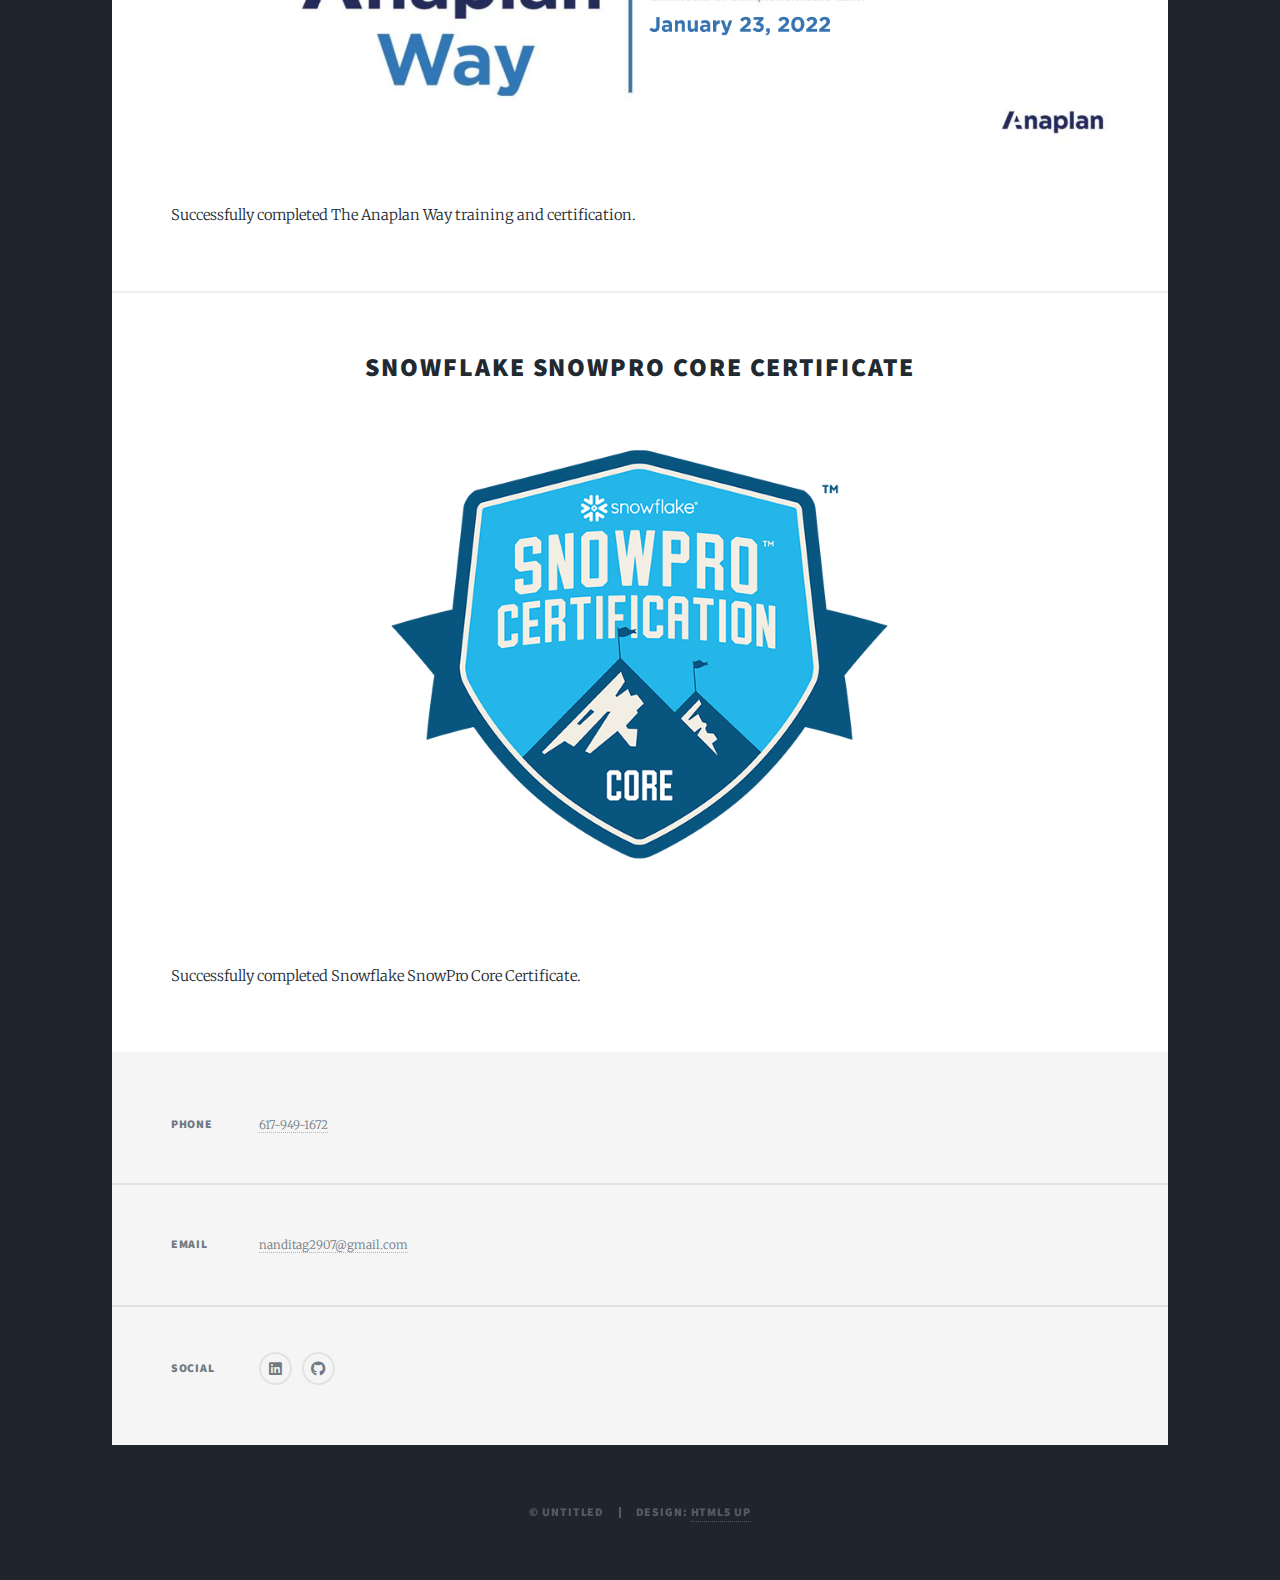
==== commit 7897363b: "updating the portfolio" ====
--- a/index.html
+++ b/index.html
@@ -161,14 +161,29 @@
 									<div> <img src="images/kms.jfif" style="text-align:center" alt="" /></a> </div>
 								<div class="content">
 									<h2 style="text-align:center">Social Media Coordinator</h2>
-									<h4 style="text-align:center">Dec. 2020 - Present </h4>
-								</div>
-							</div>
-						</section>
-
-
-
-					</div>
+									<h4 style="text-align:center">Dec. 2020 - May 2022 </h4>
+								</div>
+							</div>
+							</section>
+
+						<!-- Four -->
+						<section id="one" class="wrapper spotlight style1">
+							<div class="inner">
+								<a href="#" class="image">
+									<style>
+										div {
+										  text-align: center;
+										}
+									  </style>
+									<div> <img src="images/ARKA_Logo.png" style="text-align:center" alt="" /></a> </div>
+								<div class="content">
+									<h2 style="text-align:center">Data Analyst</h2>
+									<h4 style="text-align:center">May 2022 - Present </h4>
+								</div>
+							</div>
+						</section>
+					</div>
+
 					<!-- Certifications -->
 					<header id="header">
 						<a href="index.html" class="logo">Certifications</a>
@@ -183,7 +198,7 @@
 									<header>
 										<h2>Certified Anaplan Level 1 Model Builder</h2>
 									</header>
-									<a href="#" class="image fit"><img src="images/Certificate.PNG" alt="" /></a>
+									<a href="#" class="image fit"><img style="width:auto; height:500px" src="images/Certificate.PNG" alt="" class="center"/></a>
 									<p> Successfully completed Anaplan Level 1 Model Builder certificate. </p>
 								</article>
 							</div>
@@ -192,11 +207,21 @@
 									<header>
 										<h2>The Anaplan Way</h2>
 									</header>
-									<a href="#" class="image fit"><img src="images/TAW_completion.PNG" alt="" /></a>
+									<a href="#" class="image fit"><img style="width:auto; height:500px" src="images/TAW_completion.PNG" alt="" class="center"/></a> 
 									<p> Successfully completed The Anaplan Way training and certification. </p>
 								</article>
 							</section>
 						</div>
+						<div>
+							<article>
+								<header>
+									<h2>Snowflake SnowPro Core Certificate</h2>
+								</header>
+								<a href="#" class="image fit"> <img style="width:auto; height:500px" src = "images/SnowProCoreTM600.png"  alt ="" class="center"/></a>
+								<p> Successfully completed Snowflake SnowPro Core Certificate. </p>
+							</article>
+						</section>
+					</div>
 					</div>
 				<!-- Footer -->
 					<footer id="footer">
--- a/assets/css/main.css
+++ b/assets/css/main.css
@@ -2059,7 +2059,14 @@
 	.box {
 		border-color: #eeeeee;
 	}
-
+/* Cemter */
+.center {
+	display: block;
+	margin-left: auto;
+	margin-right: auto;
+	width: 50%;
+  }
+  
 /* Button */
 
 	input[type="submit"],
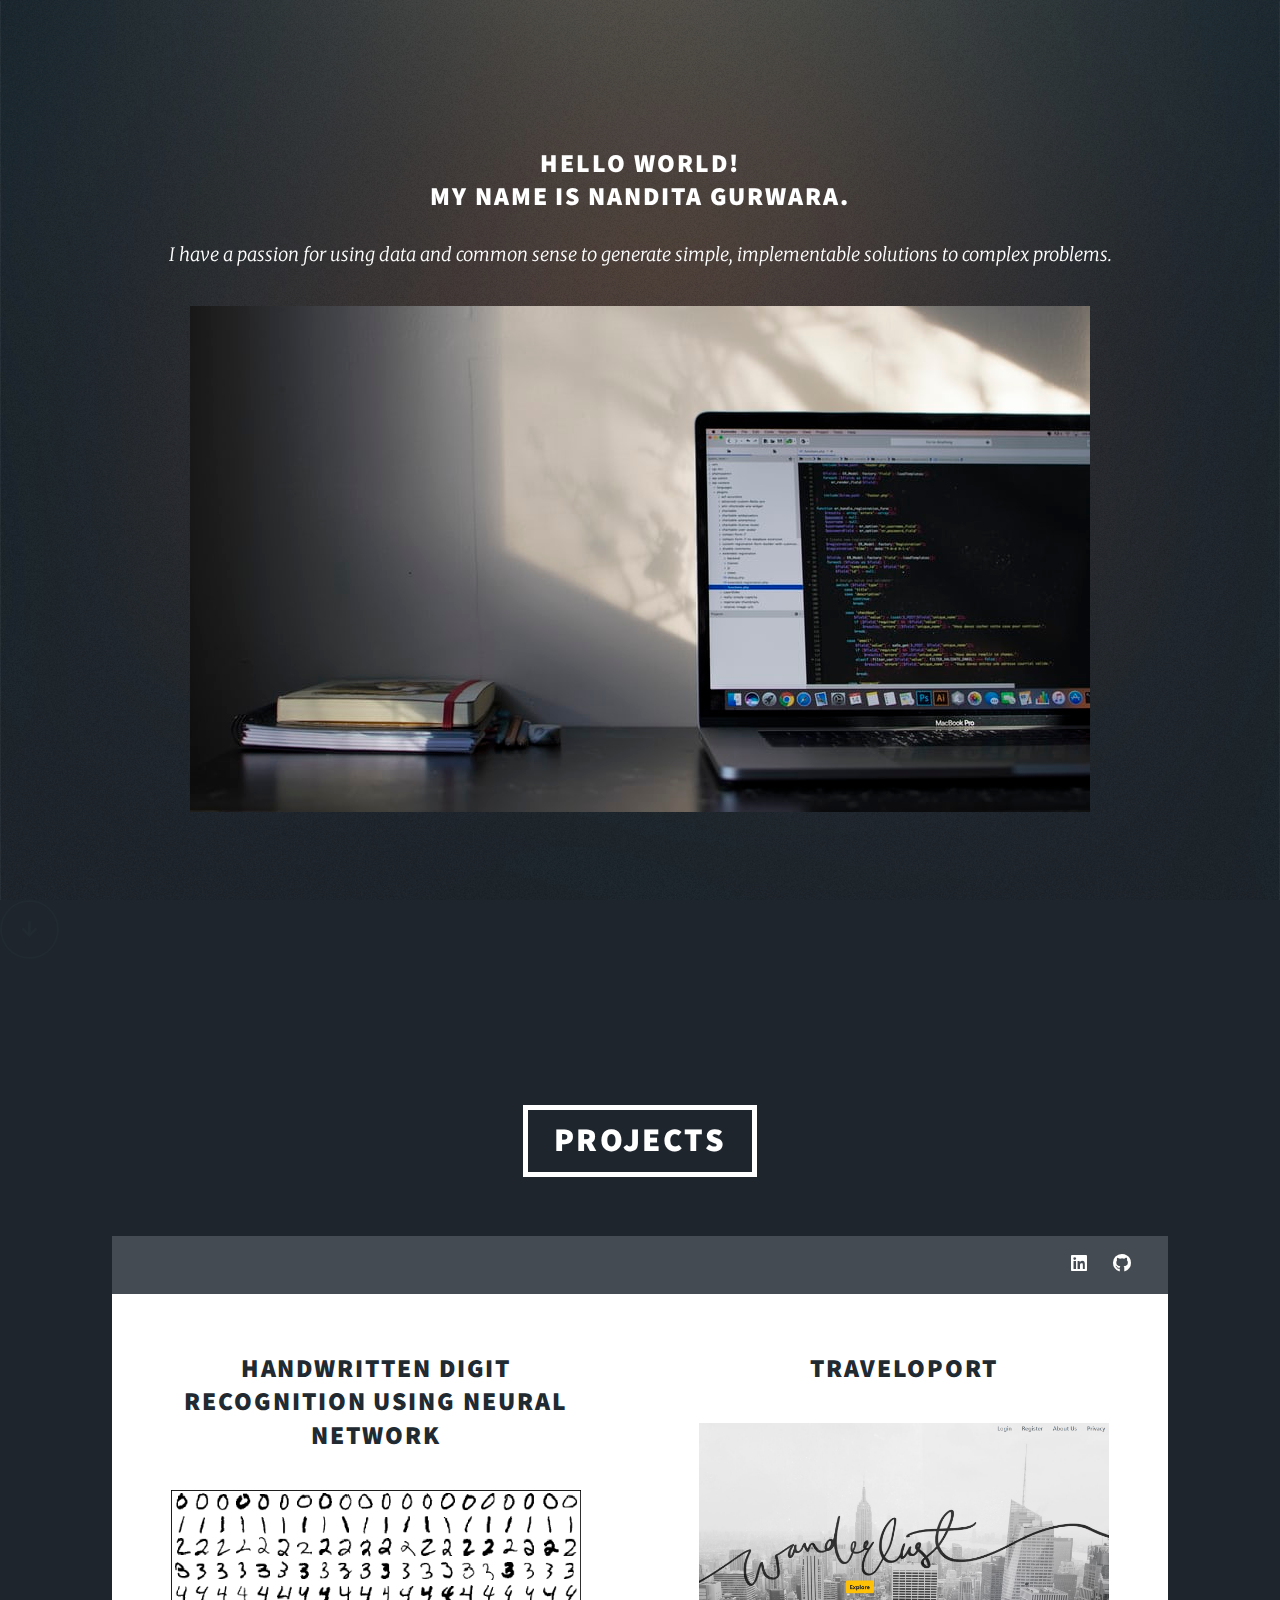
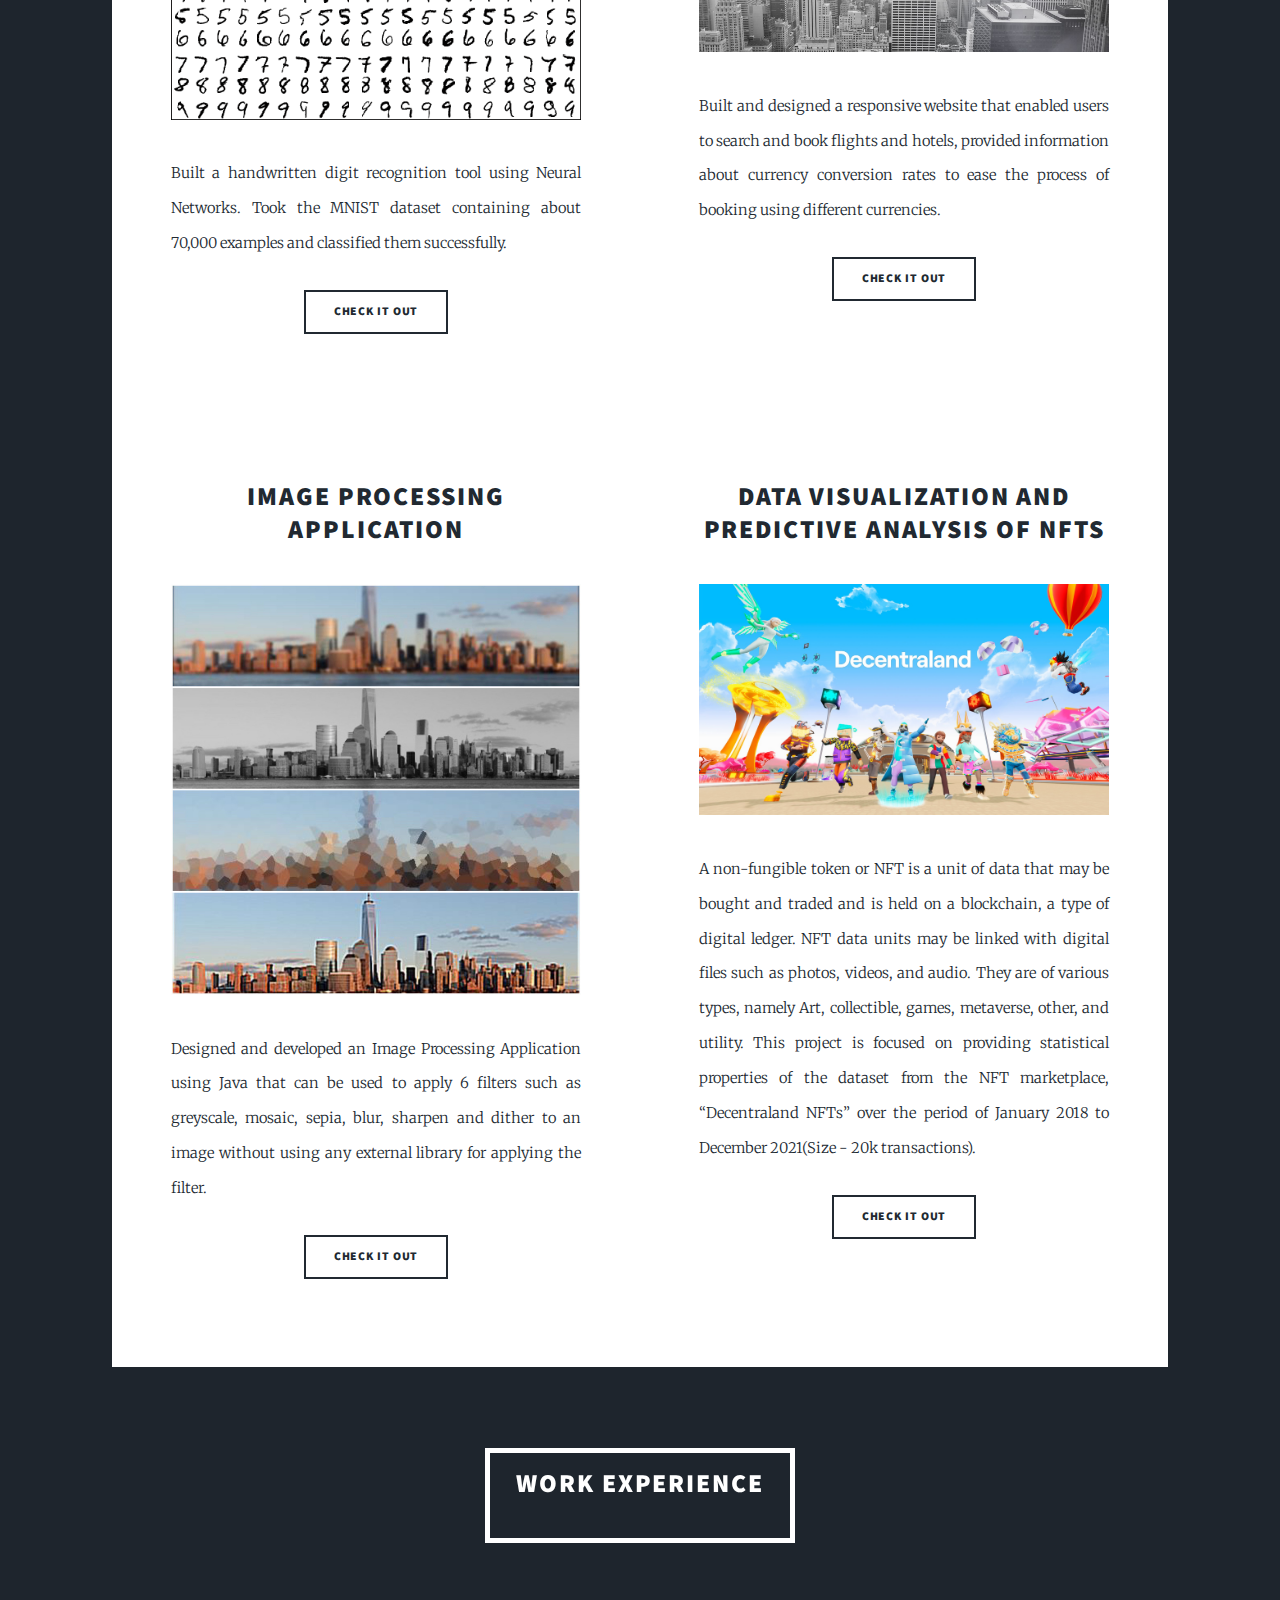
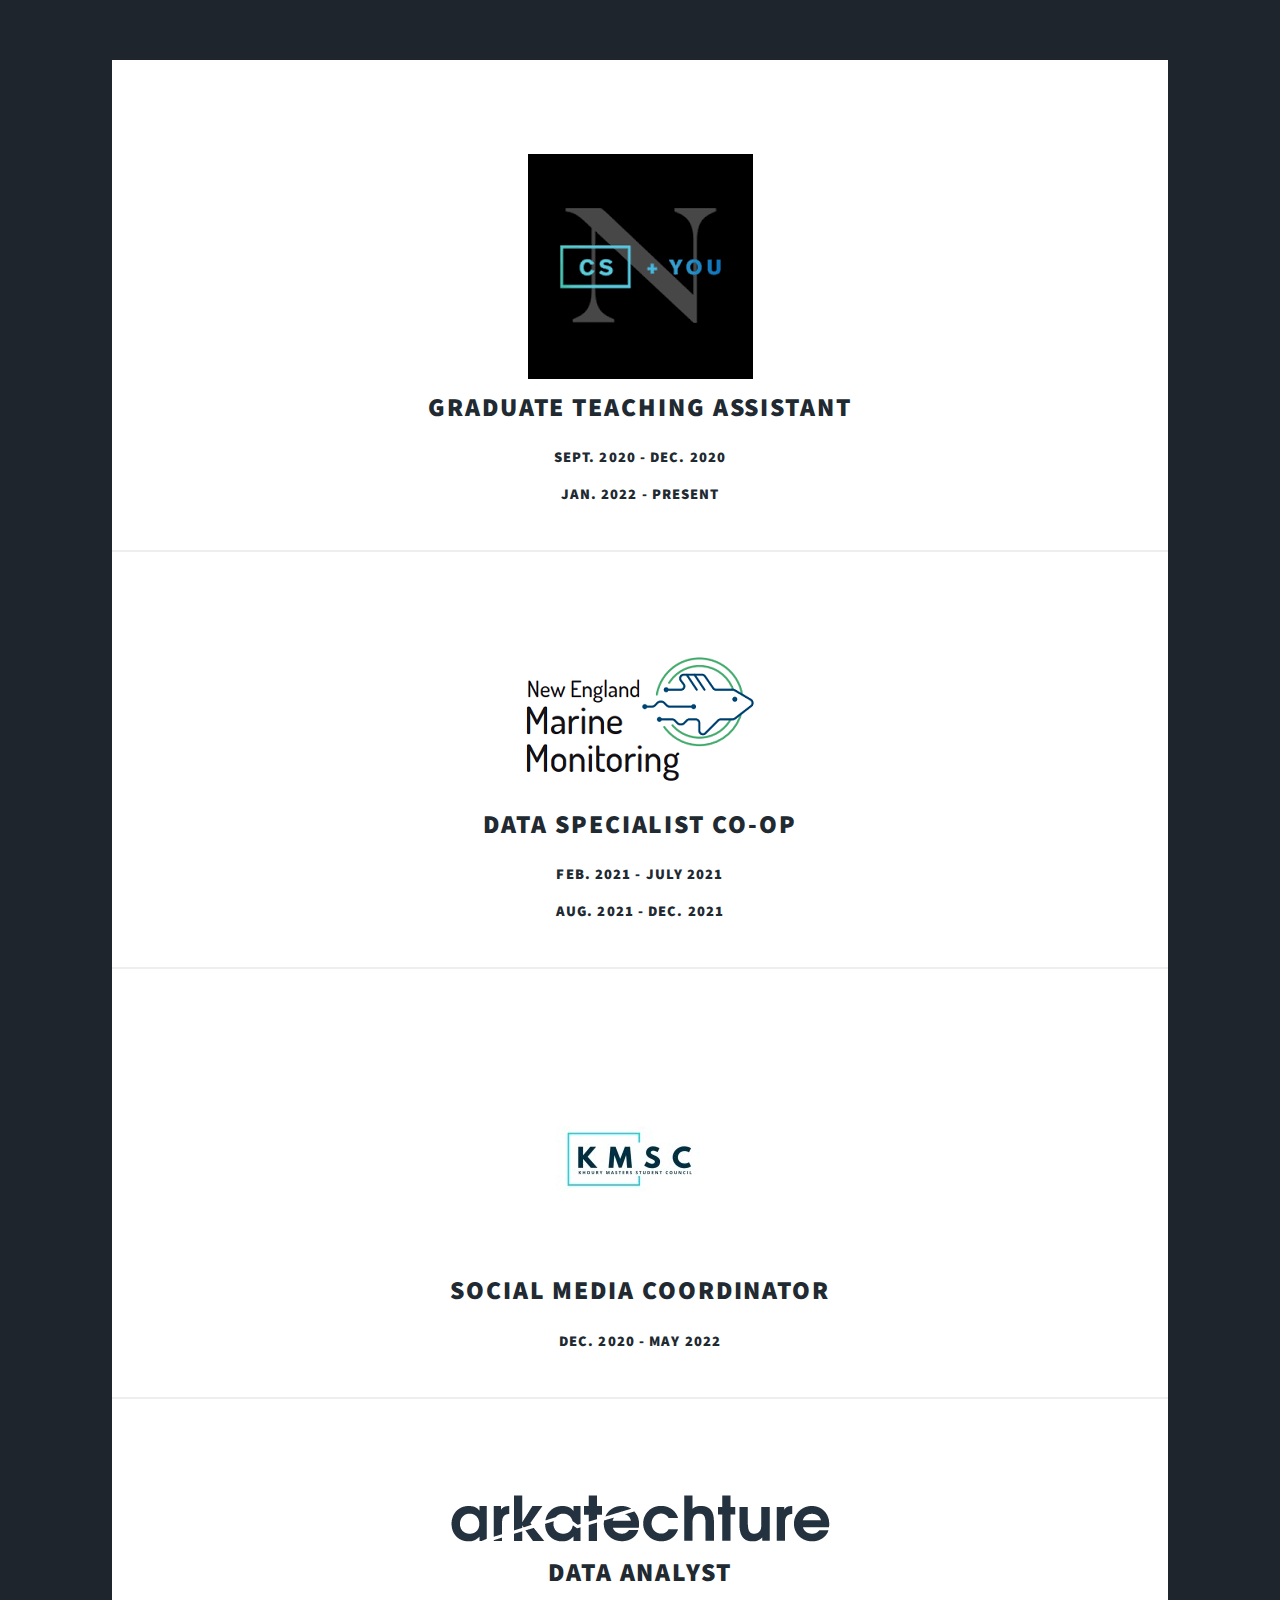
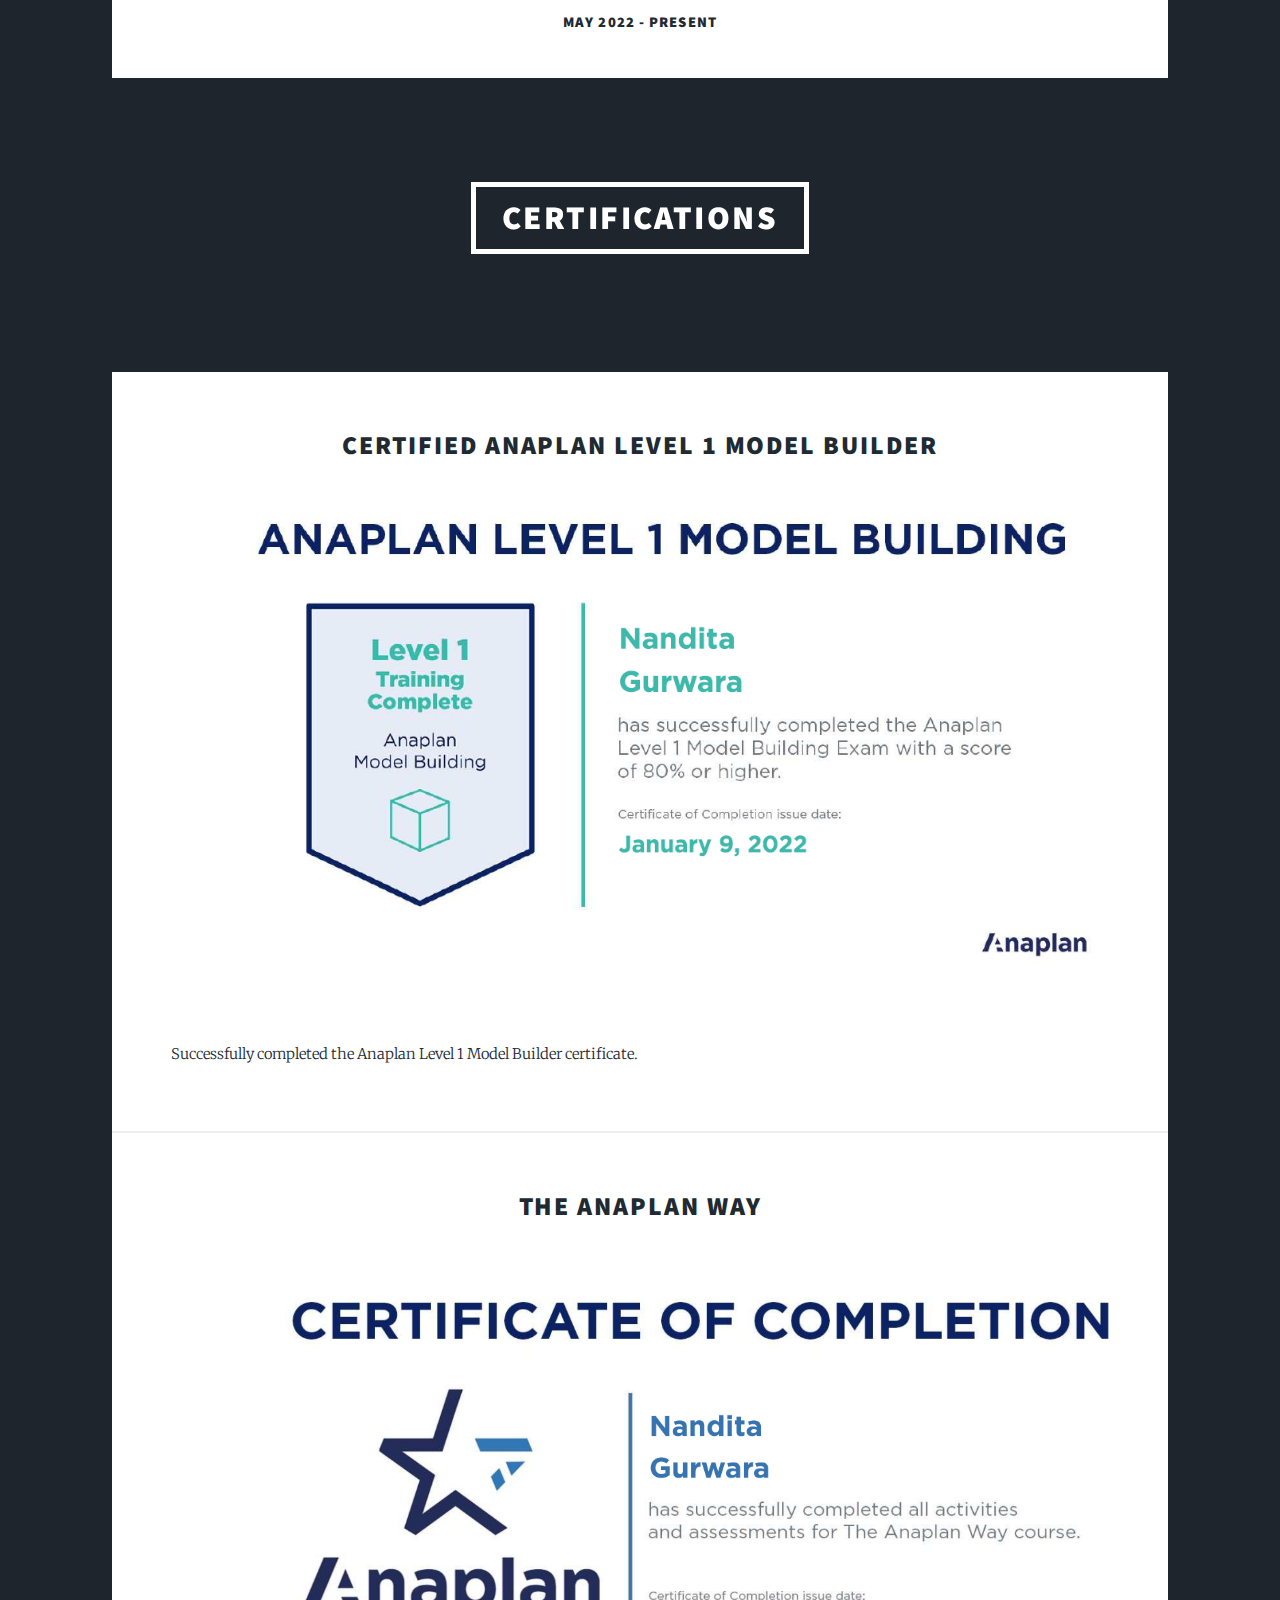
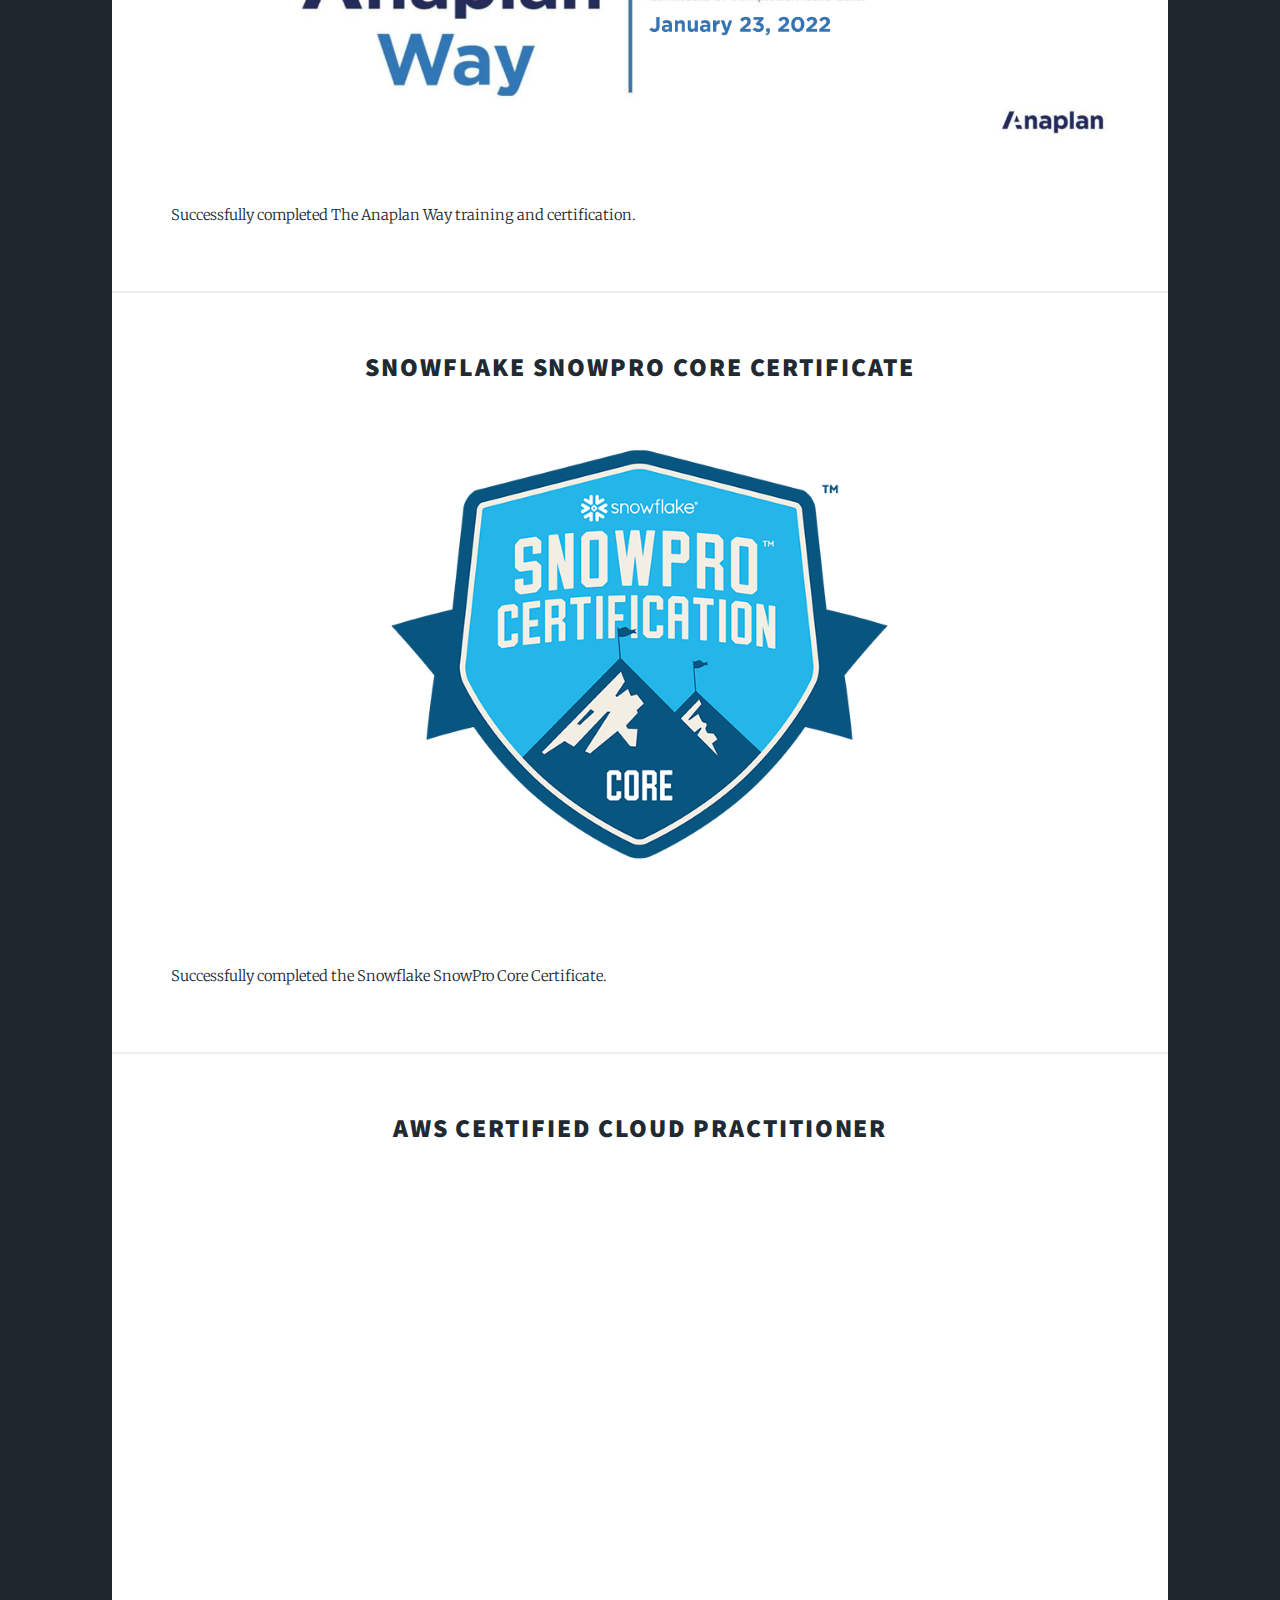
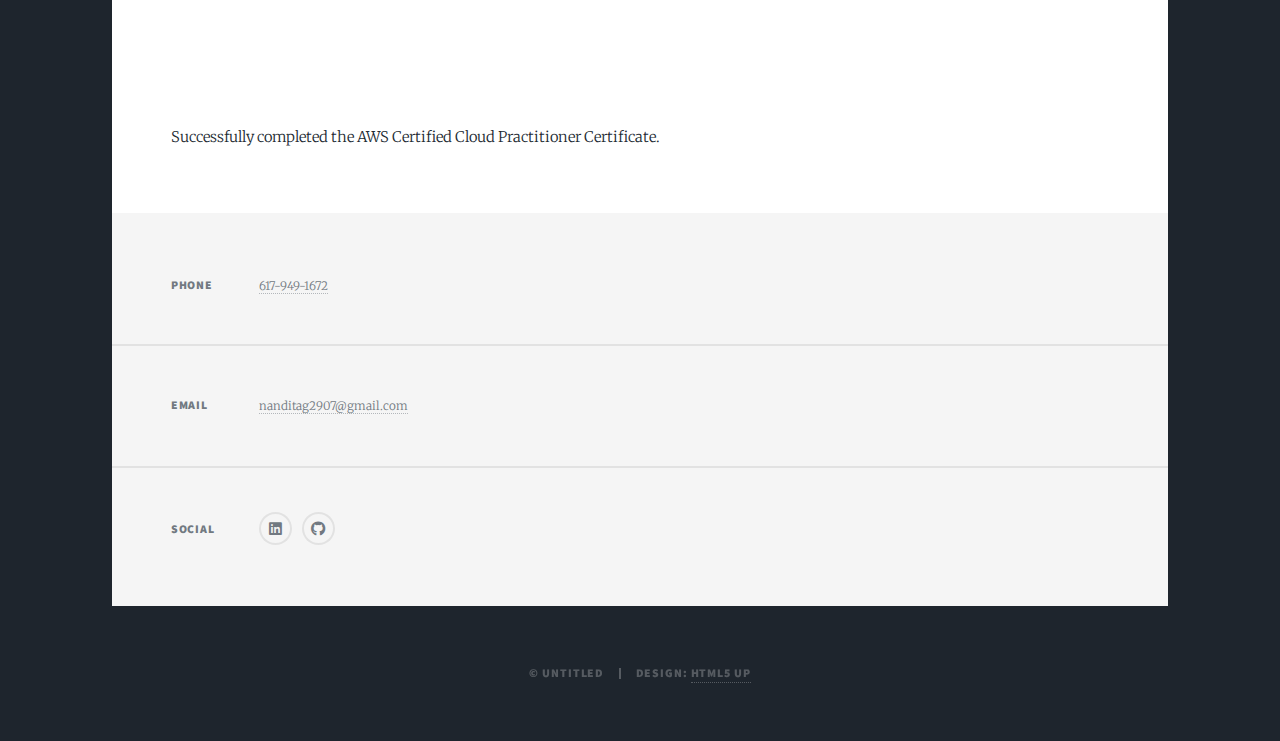
==== commit aae4db49: "updating index.html" ====
--- a/index.html
+++ b/index.html
@@ -199,10 +199,12 @@
 										<h2>Certified Anaplan Level 1 Model Builder</h2>
 									</header>
 									<a href="#" class="image fit"><img style="width:auto; height:500px" src="images/Certificate.PNG" alt="" class="center"/></a>
-									<p> Successfully completed Anaplan Level 1 Model Builder certificate. </p>
-								</article>
+									<p> Successfully completed the Anaplan Level 1 Model Builder certificate. </p>
+								</article>
+							</section>
 							</div>
 							<div>
+								<section class="posts">
 								<article>
 									<header>
 										<h2>The Anaplan Way</h2>
@@ -213,15 +215,27 @@
 							</section>
 						</div>
 						<div>
+							<section class="posts">
 							<article>
 								<header>
 									<h2>Snowflake SnowPro Core Certificate</h2>
 								</header>
 								<a href="#" class="image fit"> <img style="width:auto; height:500px" src = "images/SnowProCoreTM600.png"  alt ="" class="center"/></a>
-								<p> Successfully completed Snowflake SnowPro Core Certificate. </p>
+								<p> Successfully completed the Snowflake SnowPro Core Certificate. </p>
 							</article>
 						</section>
 					</div>
+					<div>
+						<section class="posts">
+						<article>
+							<header>
+								<h2>AWS Certified Cloud Practitioner</h2>
+							</header>
+							<a href="#" class="image fit"> <img style="width:auto; height:500px" src = "images/aws.JPG"  alt ="" class="center"/></a>
+							<p> Successfully completed the AWS Certified Cloud Practitioner Certificate. </p>
+						</article>
+					</section>
+				</div>
 					</div>
 				<!-- Footer -->
 					<footer id="footer">
@@ -239,7 +253,7 @@
 								<h3>Social</h3>
 								<ul class="icons alt">
 									<li><a href="https://www.linkedin.com/in/nandita-gurwara-8744b81a5/" class="icon brands alt fa-linkedin"><span class="label">LinkedIn</span></a></li>
-									<li><a href="https://github.ccs.neu.edu/nandita?tab=repositories" class="icon brands alt fa-github"><span class="label">GitHub</span></a></li>
+									<li><a href="https://github.com/nanditaNG?tab=repositories" class="icon brands alt fa-github"><span class="label">GitHub</span></a></li>
 								</ul>
 							</section>
 						</section>
